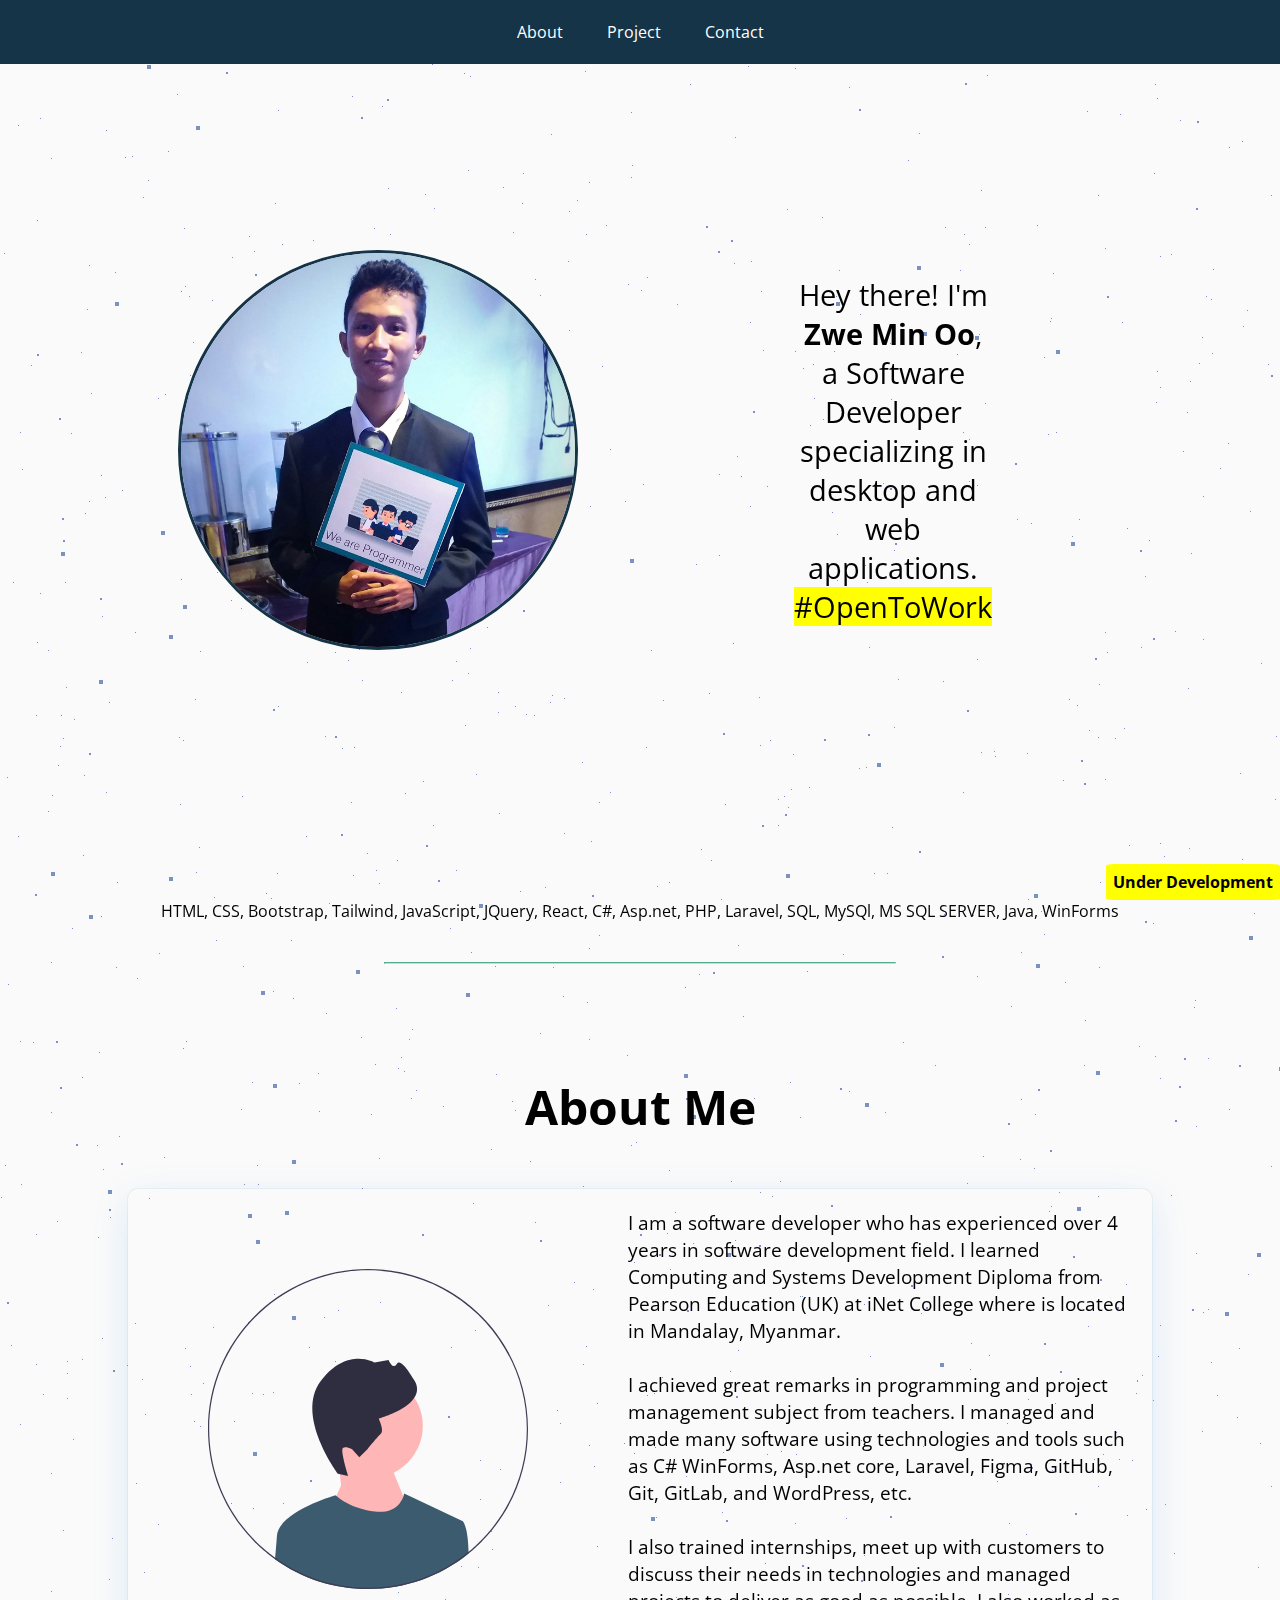
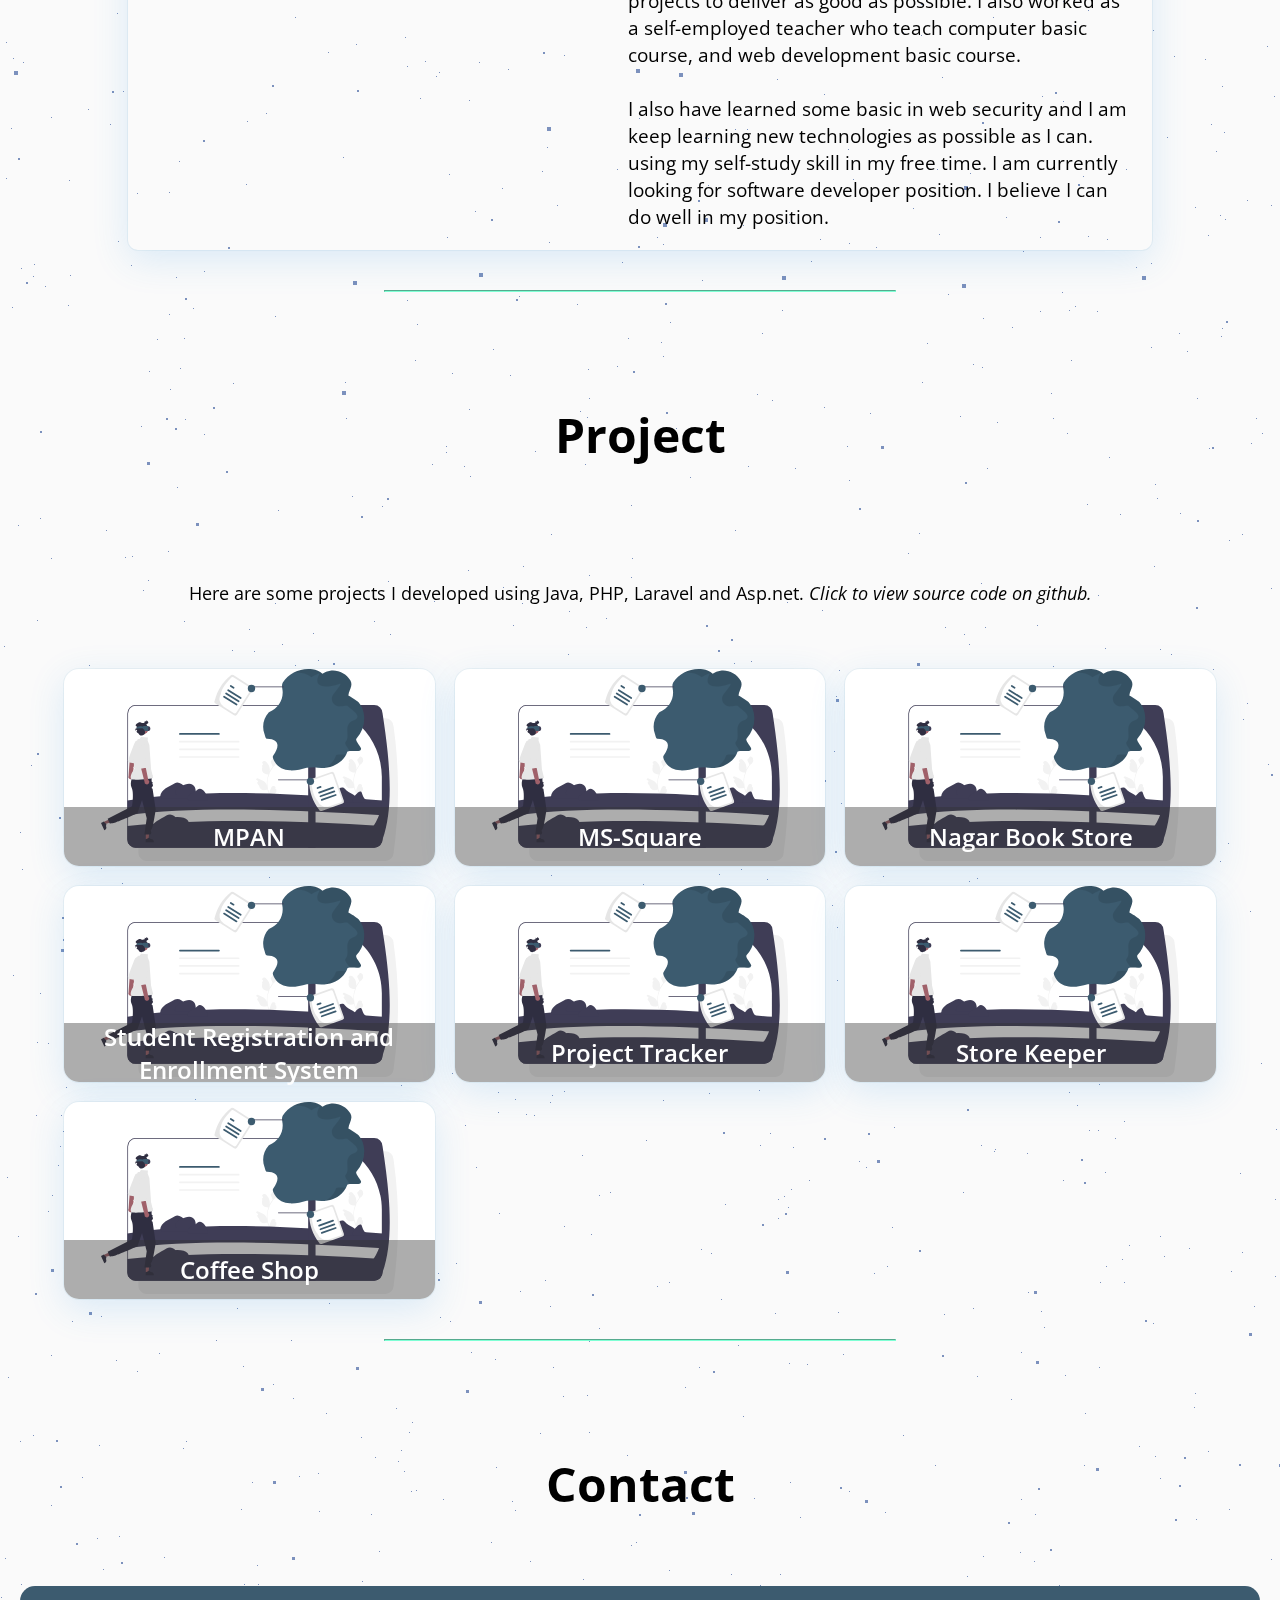
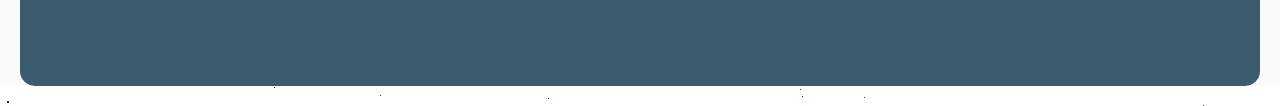
==== index.html @ 373cf576 "Fix: Changed profile & some fixes" ====
<!DOCTYPE html>
<html>
  <head>
    <title>Zwe Min Oo's Portfoilo</title>
    <meta charset="utf-8" />
    <meta name="viewport" content="width=device-width, initial-scale=1" />
    <meta
      name="Keywords"
      content="ko zwe min oo,zmo zmo,zmo,zwe min oo,zmo portfolio,zweminoo,kozweminoo"
    />
    <meta
      name="Description"
      content="This is Ko Zwe Min Oo's portfolio for presentation about me and projects"
    />
    <link
      rel="icon"
      href="assets/images/my_chibi_profile.jpg"
      type="image/x-icon"
    />
    <link rel="preconnect" href="https://fonts.googleapis.com" />
    <link rel="preconnect" href="https://fonts.gstatic.com" crossorigin />
    <link
      href="https://fonts.googleapis.com/css2?family=Open+Sans:ital,wght@0,300..800;1,300..800&display=swap"
      rel="stylesheet"
    />
    <link
      rel="stylesheet"
      href="https://cdnjs.cloudflare.com/ajax/libs/font-awesome/6.6.0/css/all.min.css"
      integrity="sha512-Kc323vGBEqzTmouAECnVceyQqyqdsSiqLQISBL29aUW4U/M7pSPA/gEUZQqv1cwx4OnYxTxve5UMg5GT6L4JJg=="
      crossorigin="anonymous"
      referrerpolicy="no-referrer"
    />
    <link rel="stylesheet" href="assets/css/style.css" />
    <link rel="stylesheet" href="assets/css/custom-grid.css" />
    <link rel="stylesheet" href="assets/css/animated-star.css" />
  </head>
  <body>
    <div class="bg-animation">
      <div id="stars"></div>
      <div id="stars2"></div>
      <div id="stars3"></div>
      <div id="stars4"></div>
    </div>
    <div class="main">
      <nav>
        <ul>
          <li><a href="#about">About</a></li>
          <li><a href="#project">Project</a></li>
          <li><a href="#contact">Contact</a></li>
        </ul>
      </nav>
      <section class="page home">
        <div class="grid-container gcol-md-3 profile-body float-animate">
          <div class="profile-div">
            <img src="assets/images/profile-suit.jpg" class="profile-img" />
          </div>
          <div class="description-div">
            <p>
              Hey there! I'm <b>Zwe Min Oo</b>, a Software Developer
              specializing in desktop and web applications.
              <mark>#OpenToWork</mark>
            </p>
          </div>
        </div>
      </section>
      <p class="text-center">
        HTML, CSS, Bootstrap, Tailwind, JavaScript, JQuery, React, C#, Asp.net,
        PHP, Laravel, SQL, MySQl, MS SQL SERVER, Java, WinForms
      </p>
      <hr class="hr-short" />
      <section class="page" id="about">
        <div class="page-title">
          <h2>About Me</h2>
        </div>
        <div class="grid-container gcol-md-2 box-style w-8 m-auto">
          <div class="text-center float-animate">
            <img
              src="assets/images/undraw_male_avatar_g98d.svg"
              class="about-img"
            />
          </div>
          <div class="about-description">
            <p>
              I am a software developer who has experienced over 4 years in
              software development field. I learned Computing and Systems
              Development Diploma from Pearson Education (UK) at iNet College
              where is located in Mandalay, Myanmar.<br /><br />
              I achieved great remarks in programming and project management
              subject from teachers. I managed and made many software using
              technologies and tools such as C# WinForms, Asp.net core, Laravel,
              Figma, GitHub, Git, GitLab, and WordPress, etc. <br /><br />
              I also trained internships, meet up with customers to discuss
              their needs in technologies and managed projects to deliver as
              good as possible. I also worked as a self-employed teacher who
              teach computer basic course, and web development basic course.
              <br /><br />I also have learned some basic in web security and I
              am keep learning new technologies as possible as I can. using my
              self-study skill in my free time. I am currently looking for
              software developer position. I believe I can do well in my
              position.
            </p>
          </div>
        </div>
      </section>
      <hr class="hr-short" />
      <!-- Projects -->
      <section class="page" id="project">
        <div>
          <div class="page-title"><h2>Project</h2></div>
          <div class="text-center my-5" style="font-size: large">
            <p>
              Here are some projects I developed using Java, PHP, Laravel and
              Asp.net. <i>Click to view source code on github.</i>
            </p>
          </div>
          <div
            class="grid-container gcol-md-3 gcol-tb-2 project-body float-animate"
          >
            <div
              class="project-card"
              onclick="location.href='https://github.com/ZweMinOo/mpan-assi-project'"
            >
              <div>
                <img
                  class="project-card-featured"
                  src="assets/images/undraw_augmented_reality_re_f0qd.svg"
                />
              </div>
              <div class="project-card-title">
                <p>MPAN</p>
              </div>
            </div>
            <div
              class="project-card"
              onclick="location.href='https://github.com/ZweMinOo/ms-squre'"
            >
              <div>
                <img
                  class="project-card-featured"
                  src="assets/images/undraw_augmented_reality_re_f0qd.svg"
                />
              </div>
              <div class="project-card-title">
                <p>MS-Square</p>
              </div>
            </div>
            <div
              class="project-card"
              onclick="location.href='https://github.com/ZweMinOo/nagar-book-store'"
            >
              <div>
                <img
                  class="project-card-featured"
                  src="assets/images/undraw_augmented_reality_re_f0qd.svg"
                />
              </div>
              <div class="project-card-title">
                <p>Nagar Book Store</p>
              </div>
            </div>
            <div
              class="project-card"
              onclick="location.href='https://github.com/ZweMinOo/student-registration-and-enrollment-system'"
            >
              <div>
                <img
                  class="project-card-featured"
                  src="assets/images/undraw_augmented_reality_re_f0qd.svg"
                />
              </div>
              <div class="project-card-title">
                <p>Student Registration and Enrollment System</p>
              </div>
            </div>
            <div
              class="project-card"
              onclick="location.href='https://github.com/ZweMinOo/project-tracker'"
            >
              <div>
                <img
                  class="project-card-featured"
                  src="assets/images/undraw_augmented_reality_re_f0qd.svg"
                />
              </div>
              <div class="project-card-title">
                <p>Project Tracker</p>
              </div>
            </div>
            <div
              class="project-card"
              onclick="location.href='https://github.com/ZweMinOo/StoreKeeper'"
            >
              <div>
                <img
                  class="project-card-featured"
                  src="assets/images/undraw_augmented_reality_re_f0qd.svg"
                />
              </div>
              <div class="project-card-title">
                <p>Store Keeper</p>
              </div>
            </div>
            <div
              class="project-card"
              onclick="location.href='https://github.com/ZweMinOo/CoffeeShop'"
            >
              <div>
                <img
                  class="project-card-featured"
                  src="assets/images/undraw_augmented_reality_re_f0qd.svg"
                />
              </div>
              <div class="project-card-title">
                <p>Coffee Shop</p>
              </div>
            </div>
          </div>
        </div>
      </section>
      <hr class="hr-short" />
      <section class="page" id="contact">
        <div>
          <div class="page-title"><h2>Contact</h2></div>
          <div class="card">
            <div class="card-body grid-container gcol-2 w-10 text-center">
              <div>
                <a href="https://www.linkedin.com/in/zweminoo/"
                  ><i
                    class="fa-brands fa-linkedin"
                    style="color: rgb(223, 208, 184)"
                  ></i
                ></a>
              </div>
              <div>
                <a href="https://github.com/ZweMinOo"
                  ><i
                    class="fa-brands fa-github"
                    style="color: rgb(223, 208, 184)"
                  ></i>
                </a>
              </div>
            </div>
          </div>
        </div>
      </section>
      <div class="dev-mode">Under Development</div>
    </div>
  </body>
</html>
---- assets/css/style.css ----
/*https://colorhunt.co/palette/1534483c5b6f948979dfd0b8*/
:root {
  --r: 21;
  --g: 52;
  --b: 72;
}

* {
  margin: 0;
  padding: 0;
  box-sizing: border-box;
}

html,
body {
  margin: 0;
  padding: 0;
  font-family: "Open Sans", sans-serif;
  scroll-behavior: smooth;
  cursor: url("../images/sword-cursor.png"), auto;
}

.main {
  position: relative;
  margin: 0;
  padding: 0;
  width: 100%;
  height: auto;
  background-color: rgba(245, 245, 245, 0.5);
  color: black;
  border: none;
}
nav {
  z-index: 100;
  position: fixed;
  background-color: rgba(var(--r), var(--g), var(--b), 1);
  height: 4rem;
  width: 100%;
  display: flex;
  justify-content: center;
  align-items: center;
}

nav ul {
  list-style-type: none;
  margin: 0;
  padding: 0;
  overflow: hidden;
}

nav ul li {
  display: inline-block;
}

nav ul li a {
  display: block;
  color: white;
  text-align: center;
  padding: 14px 20px;
  text-decoration: none;
  transition-duration: 600ms;
  cursor: crosshair;
}

nav ul li a:hover {
  font-size: x-large;
  font-weight: bold;
  box-shadow: rgb(38, 57, 77) 0px 20px 30px -10px;
}

.page {
  display: block;
  width: 100%;
  height: auto;
}

.page-title {
  text-align: center;
  padding: 70px 0 50px 0;
  font-size: xx-large;
}

.profile-img {
  width: 25rem;
  height: 25rem;
  border-image: linear-gradient(to right, darkblue, cyan) 1;
  border-radius: 50%;
  border: 3px solid rgba(var(--r), var(--g), var(--b), 1);
}

.profile-body {
  position: relative;
  margin: 0;
  padding: 0 10% 0 10%;
  width: 100%;
  height: 100vh;
  gap: 1em;
}

.profile-body div {
  display: flex;
  margin: 0;
  padding: 50px;
  justify-content: center;
  align-items: center;
  text-align: center;
}
.profile-div {
  justify-content: center;
}
.description-div {
  font-size: 1.8em;
}

.description-div p {
  padding: 100px;
}

.card {
  display: flex;
  background-color: rgb(60, 91, 111);
  color: red;
  height: auto;
  margin: 20px;
  border-radius: 15px;
}

.card .card-title {
  font-size: large;
  padding: 30px;
}

.card-body {
  font-size: 4.5rem;
  padding: 50px;
}

.hr-short {
  margin: 40px 30% 40px 30%;
  border-color: aquamarine;
}

.project-body {
  gap: 20px;
  padding: 0 5% 0 5%;
}

.project-card {
  background-color: white;
  cursor: pointer;
  position: relative;
  border-radius: 15px;
  width: 100%;
  height: auto;
  text-align: center;
  transition-duration: 600ms;
  box-shadow: rgba(47, 149, 232, 0.16) 0px 10px 36px 0px,
    rgba(3, 102, 138, 0.06) 0px 0px 0px 1px;
}

.project-card:hover {
  z-index: 5;
  border: 1px solid aqua;
  transform: scale(1.1);
  box-shadow: rgba(14, 70, 116, 0.16) 0px 10px 36px 0px,
    rgba(9, 73, 96, 0.06) 0px 0px 0px 1px;
}

.project-card-featured {
  width: 80%;
  object-fit: contain;
}

.project-card-title {
  display: flex;
  border-radius: 0 0 15px 15px;
  position: absolute;
  width: 100%;
  height: 30%;
  bottom: 0;
  align-items: center;
  justify-content: center;
  background-color: rgba(50, 50, 50, 0.4);
  font-size: 1.5em;
  font-weight: 600;
  color: white;
}

.box-style {
  box-shadow: rgba(47, 149, 232, 0.16) 0px 10px 36px 0px,
    rgba(3, 102, 138, 0.06) 0px 0px 0px 1px;
  border-radius: 10px;
}

.w-1 {
  width: 10%;
}
.w-2 {
  width: 20%;
}
.w-3 {
  width: 30%;
}
.w-4 {
  width: 40%;
}
.w-5 {
  width: 50%;
}
.w-6 {
  width: 60%;
}
.w-7 {
  width: 70%;
}
.w-8 {
  width: 80%;
}
.w-9 {
  width: 90%;
}
.w-10 {
  width: 100%;
}

.m-auto {
  margin: auto;
}
.mx-5 {
  margin: 0 5%;
}
.my-5 {
  margin: 5% 0;
}

.about-img {
  height: 20rem;
  margin: 5rem;
}

.text-center {
  text-align: center;
}

.about-description {
  padding: 20px;
  font-size: 1.2em;
  display: flex;
  justify-content: center;
  align-items: center;
  text-align: left;
}

.dev-mode {
  position: fixed;
  background-color: yellow;
  font-weight: bold;
  bottom: 0;
  right: 0;
  width: auto;
  height: auto;
  text-align: center;
  padding: 7px;
  border-radius: 5%;
}

.float-animate {
  animation: floating 3s ease-in-out infinite;
}

@keyframes floating {
  0% {
    transform: translate(0, 0px);
  }
  50% {
    transform: translate(0, 15px);
  }
  100% {
    transform: translate(0, -0px);
  }
}

/* Media query for phones */
@media only screen and (max-width: 768px) {
  nav {
    display: none;
  }

  html,
  body {
    width: 100%;
    height: 100%;
    margin: 0;
    padding: 0;
    overflow-x: hidden;
  }
  .profile-img {
    width: 20rem;
    height: 20rem;
  }
  .about-img {
    height: 15rem;
    margin: 0;
  }
  /* .main {
    display: none;
  } */
  /* body::after {
    content: "No Support";
    font-weight: bold;
  } */

  .profile-body {
    padding: 0;
    grid-template-areas: "profile" "description";
    gap: 0;
  }

  .profile-body div {
    padding: 0;
  }

  .description-div p {
    padding: 15px;
  }
}
---- assets/css/custom-grid.css ----
.grid-container {
  display: grid;
}

.gcol-2 {
  grid-template-columns: repeat(2, auto);
}
.gcol-3 {
  grid-template-columns: repeat(3, auto);
}
.gcol-4 {
  grid-template-columns: repeat(4, auto);
}
.gcol-5 {
  grid-template-columns: repeat(5, auto);
}
.gcol-6 {
  grid-template-columns: repeat(6, auto);
}

.gcol-space-2 {
  grid-column: 1 / 3;
}
.gcol-space-3 {
  grid-column: 1 / 4;
}
.gcol-space-4 {
  grid-column: 1 / 5;
}
.gcol-space-5 {
  grid-column: 1 / 6;
}
.gcol-space-6 {
  grid-column: 1 / 7;
}

/* 
  ##Device = Tablets, Ipads (portrait)
  ##Screen = B/w 768px to 1024px
*/

@media only screen and (min-width: 768px) {
  .gcol-tb-2 {
    grid-template-columns: repeat(2, auto);
  }
  .gcol-tb-3 {
    grid-template-columns: repeat(3, auto);
  }
  .gcol-tb-4 {
    grid-template-columns: repeat(4, auto);
  }
  .gcol-tb-5 {
    grid-template-columns: repeat(5, auto);
  }
  .gcol-tb-6 {
    grid-template-columns: repeat(6, auto);
  }

  .gcol-tb-space-2 {
    grid-column: 1 / 3;
  }
  .gcol-tb-space-3 {
    grid-column: 1 / 4;
  }
  .gcol-tb-space-4 {
    grid-column: 1 / 5;
  }
  .gcol-tb-space-5 {
    grid-column: 1 / 6;
  }
  .gcol-tb-space-6 {
    grid-column: 1 / 7;
  }
}

/* 
  ##Device = Laptops, Desktops
  ##Screen = B/w 1025px to 1280px
*/

@media (min-width: 1025px) {
  .gcol-md-2 {
    grid-template-columns: repeat(2, auto);
  }
  .gcol-md-3 {
    grid-template-columns: repeat(3, auto);
  }
  .gcol-md-4 {
    grid-template-columns: repeat(4, auto);
  }
  .gcol-md-5 {
    grid-template-columns: repeat(5, auto);
  }
  .gcol-md-6 {
    grid-template-columns: repeat(6, auto);
  }

  .gcol-md-space-2 {
    grid-column: 1 / 3;
  }
  .gcol-md-space-3 {
    grid-column: 1 / 4;
  }
  .gcol-md-space-4 {
    grid-column: 1 / 5;
  }
  .gcol-md-space-5 {
    grid-column: 1 / 6;
  }
  .gcol-md-space-6 {
    grid-column: 1 / 7;
  }
}
---- assets/css/animated-star.css ----
:root {
  --star-color: #022c85;
}

.full-wh {
  position: absolute;
  top: 0px;
  left: 0px;
  bottom: 0px;
  width: 100%;
}

.bg-animation {
  position: fixed;
  top: 0;
  left: 0;
  width: 100%;
  height: 100%;
}

#stars {
  width: 1px;
  height: 1px;
  background: transparent;
  box-shadow: 117px 1613px var(--star-color), 1488px 635px var(--star-color),
    944px 914px var(--star-color), 647px 277px var(--star-color),
    1792px 1205px var(--star-color), 656px 1517px var(--star-color),
    820px 1839px var(--star-color), 1153px 1400px var(--star-color),
    870px 13px var(--star-color), 550px 702px var(--star-color),
    1155px 1056px var(--star-color), 88px 1709px var(--star-color),
    1450px 1090px var(--star-color), 1929px 457px var(--star-color),
    1390px 905px var(--star-color), 1771px 269px var(--star-color),
    1741px 669px var(--star-color), 432px 64px var(--star-color),
    563px 996px var(--star-color), 1918px 1873px var(--star-color),
    1845px 1211px var(--star-color), 231px 1503px var(--star-color),
    37px 220px var(--star-color), 1970px 495px var(--star-color),
    1812px 925px var(--star-color), 67px 1398px var(--star-color),
    535px 279px var(--star-color), 1837px 829px var(--star-color),
    1945px 685px var(--star-color), 1677px 1817px var(--star-color),
    1317px 1415px var(--star-color), 1785px 905px var(--star-color),
    1787px 1554px var(--star-color), 802px 1296px var(--star-color),
    512px 1101px var(--star-color), 583px 1364px var(--star-color),
    336px 558px var(--star-color), 979px 334px var(--star-color),
    106px 792px var(--star-color), 204px 34px var(--star-color),
    1845px 1763px var(--star-color), 445px 1599px var(--star-color),
    386px 453px var(--star-color), 471px 952px var(--star-color),
    1466px 1676px var(--star-color), 1885px 303px var(--star-color),
    51px 1717px var(--star-color), 1211px 299px var(--star-color),
    1546px 1887px var(--star-color), 1067px 33px var(--star-color),
    1088px 1326px var(--star-color), 1938px 760px var(--star-color),
    470px 648px var(--star-color), 1213px 269px var(--star-color),
    1767px 78px var(--star-color), 977px 976px var(--star-color),
    1926px 175px var(--star-color), 722px 1512px var(--star-color),
    945px 227px var(--star-color), 1811px 99px var(--star-color),
    1912px 1406px var(--star-color), 1602px 1243px var(--star-color),
    610px 449px var(--star-color), 654px 1393px var(--star-color),
    1930px 1193px var(--star-color), 258px 1184px var(--star-color),
    89px 265px var(--star-color), 824px 1494px var(--star-color),
    1506px 1435px var(--star-color), 1027px 753px var(--star-color),
    1px 1197px var(--star-color), 530px 1161px var(--star-color),
    864px 1555px var(--star-color), 1610px 1604px var(--star-color),
    1035px 1114px var(--star-color), 1456px 133px var(--star-color),
    1196px 1253px var(--star-color), 361px 1037px var(--star-color),
    834px 351px var(--star-color), 436px 1676px var(--star-color),
    1194px 1007px var(--star-color), 1141px 647px var(--star-color),
    319px 454px var(--star-color), 937px 1769px var(--star-color),
    1872px 1013px var(--star-color), 733px 643px var(--star-color),
    1250px 511px var(--star-color), 189px 296px var(--star-color),
    1639px 163px var(--star-color), 1584px 336px var(--star-color),
    1912px 1343px var(--star-color), 1298px 1307px var(--star-color),
    1750px 902px var(--star-color), 1129px 845px var(--star-color),
    1899px 1470px var(--star-color), 1427px 232px var(--star-color),
    1391px 838px var(--star-color), 1225px 1819px var(--star-color),
    190px 1366px var(--star-color), 1865px 518px var(--star-color),
    203px 1383px var(--star-color), 1455px 614px var(--star-color),
    423px 354px var(--star-color), 1678px 1790px var(--star-color),
    241px 608px var(--star-color), 1089px 730px var(--star-color),
    1342px 38px var(--star-color), 1848px 249px var(--star-color),
    1874px 1785px var(--star-color), 1040px 1837px var(--star-color),
    751px 261px var(--star-color), 510px 1975px var(--star-color),
    52px 795px var(--star-color), 1786px 1310px var(--star-color),
    498px 712px var(--star-color), 190px 375px var(--star-color),
    1341px 722px var(--star-color), 43px 1394px var(--star-color),
    1821px 1687px var(--star-color), 106px 130px var(--star-color),
    1717px 1978px var(--star-color), 168px 151px var(--star-color),
    183px 740px var(--star-color), 945px 1381px var(--star-color),
    669px 1170px var(--star-color), 1285px 1816px var(--star-color),
    110px 1217px var(--star-color), 1623px 813px var(--star-color),
    869px 647px var(--star-color), 867px 582px var(--star-color),
    735px 1240px var(--star-color), 519px 1896px var(--star-color),
    132px 156px var(--star-color), 1649px 193px var(--star-color),
    241px 1109px var(--star-color), 643px 484px var(--star-color),
    574px 1282px var(--star-color), 1952px 564px var(--star-color),
    1978px 145px var(--star-color), 329px 903px var(--star-color),
    1674px 617px var(--star-color), 1978px 558px var(--star-color),
    1808px 1715px var(--star-color), 1526px 1238px var(--star-color),
    475px 1330px var(--star-color), 810px 425px var(--star-color),
    1709px 634px var(--star-color), 1658px 336px var(--star-color),
    425px 194px var(--star-color), 352px 96px var(--star-color),
    148px 180px var(--star-color), 1139px 1046px var(--star-color),
    1809px 1233px var(--star-color), 1669px 171px var(--star-color),
    263px 1394px var(--star-color), 534px 715px var(--star-color),
    396px 1008px var(--star-color), 589px 1445px var(--star-color),
    1190px 381px var(--star-color), 1709px 279px var(--star-color),
    520px 891px var(--star-color), 1136px 1867px var(--star-color),
    1280px 1233px var(--star-color), 836px 296px var(--star-color),
    1348px 646px var(--star-color), 1539px 913px var(--star-color),
    423px 781px var(--star-color), 1271px 1805px var(--star-color),
    696px 564px var(--star-color), 1549px 804px var(--star-color),
    303px 1555px var(--star-color), 1449px 1903px var(--star-color),
    66px 687px var(--star-color), 1164px 856px var(--star-color),
    1958px 1326px var(--star-color), 125px 157px var(--star-color),
    508px 1669px var(--star-color), 465px 725px var(--star-color),
    1925px 1440px var(--star-color), 405px 793px var(--star-color),
    278px 110px var(--star-color), 1084px 1065px var(--star-color),
    1077px 705px var(--star-color), 663px 1844px var(--star-color),
    734px 263px var(--star-color), 870px 1761px var(--star-color),
    103px 1169px var(--star-color), 1506px 1295px var(--star-color),
    1883px 926px var(--star-color), 335px 1361px var(--star-color),
    1126px 1284px var(--star-color), 257px 1165px var(--star-color),
    837px 580px var(--star-color), 1211px 1362px var(--star-color),
    1137px 1380px var(--star-color), 135px 632px var(--star-color),
    1491px 1965px var(--star-color), 1098px 195px var(--star-color),
    506px 417px var(--star-color), 693px 1243px var(--star-color),
    622px 1862px var(--star-color), 1412px 1343px var(--star-color),
    948px 1894px var(--star-color), 1315px 1363px var(--star-color),
    754px 1098px var(--star-color), 1931px 930px var(--star-color),
    1831px 342px var(--star-color), 1751px 1839px var(--star-color),
    84px 775px var(--star-color), 1662px 1488px var(--star-color),
    617px 1769px var(--star-color), 1869px 1292px var(--star-color),
    963px 432px var(--star-color), 371px 1114px var(--star-color),
    37px 642px var(--star-color), 21px 1184px var(--star-color),
    602px 366px var(--star-color), 414px 524px var(--star-color),
    282px 244px var(--star-color), 1689px 868px var(--star-color),
    943px 681px var(--star-color), 898px 679px var(--star-color),
    449px 1774px var(--star-color), 1678px 1313px var(--star-color),
    475px 1811px var(--star-color), 1146px 1509px var(--star-color),
    1151px 1863px var(--star-color), 1617px 846px var(--star-color),
    82px 1077px var(--star-color), 324px 1317px var(--star-color),
    1516px 885px var(--star-color), 1706px 1526px var(--star-color),
    1925px 1180px var(--star-color), 553px 967px var(--star-color),
    1072px 536px var(--star-color), 1715px 1816px var(--star-color),
    185px 286px var(--star-color), 1362px 1600px var(--star-color),
    628px 1938px var(--star-color), 1187px 412px var(--star-color),
    569px 211px var(--star-color), 1959px 1356px var(--star-color),
    1571px 105px var(--star-color), 319px 1111px var(--star-color),
    36px 1364px var(--star-color), 502px 1788px var(--star-color),
    1051px 1993px var(--star-color), 1617px 773px var(--star-color),
    424px 1507px var(--star-color), 1623px 1955px var(--star-color),
    307px 662px var(--star-color), 183px 1048px var(--star-color),
    1919px 1453px var(--star-color), 1006px 1817px var(--star-color),
    468px 673px var(--star-color), 1142px 1375px var(--star-color),
    1228px 443px var(--star-color), 1734px 552px var(--star-color),
    20px 1041px var(--star-color), 1783px 334px var(--star-color),
    98px 1237px var(--star-color), 1356px 1940px var(--star-color),
    853px 1779px var(--star-color), 1910px 560px var(--star-color),
    1174px 1656px var(--star-color), 110px 1724px var(--star-color),
    542px 1771px var(--star-color), 1758px 1931px var(--star-color),
    1463px 1401px var(--star-color), 1155px 84px var(--star-color),
    1504px 835px var(--star-color), 750px 322px var(--star-color),
    407px 1900px var(--star-color), 1600px 1141px var(--star-color),
    657px 886px var(--star-color), 526px 714px var(--star-color),
    18px 836px var(--star-color), 1546px 1548px var(--star-color),
    22px 469px var(--star-color), 594px 1466px var(--star-color),
    1160px 1078px var(--star-color), 627px 1055px var(--star-color),
    195px 699px var(--star-color), 1099px 684px var(--star-color),
    530px 551px var(--star-color), 1160px 1325px var(--star-color),
    894px 727px var(--star-color), 1157px 98px var(--star-color),
    136px 1483px var(--star-color), 1875px 1975px var(--star-color),
    1803px 566px var(--star-color), 318px 1073px var(--star-color),
    1866px 1656px var(--star-color), 543px 414px var(--star-color),
    719px 474px var(--star-color), 1115px 738px var(--star-color),
    353px 875px var(--star-color), 184px 1938px var(--star-color),
    1854px 1534px var(--star-color), 420px 1698px var(--star-color),
    1480px 1550px var(--star-color), 522px 203px var(--star-color),
    1897px 1904px var(--star-color), 975px 1708px var(--star-color),
    1774px 602px var(--star-color), 1908px 274px var(--star-color),
    61px 715px var(--star-color), 983px 1156px var(--star-color),
    326px 1013px var(--star-color), 641px 290px var(--star-color),
    1522px 120px var(--star-color), 405px 1637px var(--star-color),
    1021px 1099px var(--star-color), 631px 1145px var(--star-color),
    982px 1967px var(--star-color), 200px 651px var(--star-color),
    795px 351px var(--star-color), 790px 1082px var(--star-color),
    144px 1572px var(--star-color), 1542px 901px var(--star-color),
    158px 1524px var(--star-color), 849px 1843px var(--star-color),
    1807px 203px var(--star-color), 1747px 45px var(--star-color),
    1603px 1738px var(--star-color), 617px 1966px var(--star-color),
    342px 748px var(--star-color), 1779px 1173px var(--star-color),
    1428px 152px var(--star-color), 589px 1998px var(--star-color),
    1940px 1838px var(--star-color), 115px 272px var(--star-color),
    1217px 1395px var(--star-color), 1402px 1491px var(--star-color),
    1833px 1814px var(--star-color), 243px 966px var(--star-color),
    319px 578px var(--star-color), 813px 364px var(--star-color),
    669px 882px var(--star-color), 551px 134px var(--star-color),
    1819px 920px var(--star-color), 740px 1826px var(--star-color),
    1021px 952px var(--star-color), 1575px 453px var(--star-color),
    324px 419px var(--star-color), 929px 417px var(--star-color),
    885px 1112px var(--star-color), 503px 187px var(--star-color),
    1908px 362px var(--star-color), 1063px 1601px var(--star-color),
    169px 1792px var(--star-color), 789px 963px var(--star-color),
    1697px 948px var(--star-color), 1761px 1810px var(--star-color),
    1844px 1591px var(--star-color), 1709px 949px var(--star-color),
    1402px 1396px var(--star-color), 1037px 225px var(--star-color),
    1832px 518px var(--star-color), 1728px 1782px var(--star-color),
    194px 1421px var(--star-color), 1395px 742px var(--star-color),
    1478px 1325px var(--star-color), 40px 593px var(--star-color),
    1732px 117px var(--star-color), 51px 158px var(--star-color),
    1598px 1672px var(--star-color), 701px 849px var(--star-color),
    1403px 1979px var(--star-color), 145px 1414px var(--star-color),
    550px 906px var(--star-color), 1366px 460px var(--star-color),
    142px 1379px var(--star-color), 34px 1864px var(--star-color),
    1346px 308px var(--star-color), 293px 998px var(--star-color),
    21px 1868px var(--star-color), 540px 1033px var(--star-color),
    60px 746px var(--star-color), 1602px 1476px var(--star-color),
    180px 804px var(--star-color), 345px 1982px var(--star-color),
    1439px 640px var(--star-color), 939px 1834px var(--star-color),
    20px 432px var(--star-color), 492px 1549px var(--star-color),
    109px 1579px var(--star-color), 1796px 1403px var(--star-color),
    1079px 519px var(--star-color), 1664px 389px var(--star-color),
    1627px 1061px var(--star-color), 823px 419px var(--star-color),
    1399px 1882px var(--star-color), 1906px 344px var(--star-color),
    1189px 848px var(--star-color), 117px 882px var(--star-color),
    1262px 33px var(--star-color), 1048px 434px var(--star-color),
    1208px 1309px var(--star-color), 1616px 408px var(--star-color),
    1833px 853px var(--star-color), 1433px 1656px var(--star-color),
    811px 1861px var(--star-color), 439px 1672px var(--star-color),
    1105px 248px var(--star-color), 328px 1652px var(--star-color),
    13px 1658px var(--star-color), 685px 987px var(--star-color),
    985px 403px var(--star-color), 1664px 1206px var(--star-color),
    1993px 1925px var(--star-color), 440px 917px var(--star-color),
    1835px 319px var(--star-color), 1404px 1907px var(--star-color),
    624px 1443px var(--star-color), 843px 954px var(--star-color),
    478px 1567px var(--star-color), 895px 1602px var(--star-color),
    1231px 871px var(--star-color), 1267px 1646px var(--star-color),
    475px 334px var(--star-color), 784px 796px var(--star-color),
    1294px 199px var(--star-color), 109px 702px var(--star-color),
    1978px 362px var(--star-color), 291px 940px var(--star-color),
    971px 1343px var(--star-color), 74px 719px var(--star-color),
    36px 715px var(--star-color), 1007px 1423px var(--star-color),
    860px 314px var(--star-color), 631px 177px var(--star-color),
    1900px 1590px var(--star-color), 1239px 1348px var(--star-color),
    1346px 1270px var(--star-color), 1934px 1475px var(--star-color),
    1553px 559px var(--star-color), 588px 1969px var(--star-color),
    670px 1269px var(--star-color), 1484px 376px var(--star-color),
    20px 1424px var(--star-color), 1396px 8px var(--star-color),
    969px 244px var(--star-color), 1807px 538px var(--star-color),
    1873px 891px var(--star-color), 636px 1142px var(--star-color),
    1474px 1562px var(--star-color), 763px 350px var(--star-color),
    663px 700px var(--star-color), 500px 1469px var(--star-color),
    1302px 722px var(--star-color), 181px 291px var(--star-color),
    266px 893px var(--star-color), 1403px 654px var(--star-color),
    492px 460px var(--star-color), 1503px 1369px var(--star-color),
    23px 1662px var(--star-color), 349px 333px var(--star-color),
    1435px 1017px var(--star-color), 1441px 705px var(--star-color),
    1708px 1446px var(--star-color), 1041px 911px var(--star-color),
    1063px 780px var(--star-color), 1158px 1356px var(--star-color),
    767px 1454px var(--star-color), 1912px 797px var(--star-color),
    1731px 1759px var(--star-color), 1378px 1390px var(--star-color),
    1815px 1364px var(--star-color), 960px 270px var(--star-color),
    1343px 427px var(--star-color), 275px 203px var(--star-color),
    1319px 1092px var(--star-color), 1455px 770px var(--star-color),
    283px 1503px var(--star-color), 1505px 901px var(--star-color),
    1738px 1561px var(--star-color), 1526px 1935px var(--star-color),
    1757px 669px var(--star-color), 1640px 620px var(--star-color),
    1750px 722px var(--star-color), 748px 66px var(--star-color),
    1149px 540px var(--star-color), 159px 953px var(--star-color),
    200px 1426px var(--star-color), 515px 1110px var(--star-color),
    1552px 737px var(--star-color), 1094px 1459px var(--star-color),
    778px 799px var(--star-color), 1031px 523px var(--star-color),
    743px 1825px var(--star-color), 1100px 882px var(--star-color),
    1088px 1836px var(--star-color), 255px 599px var(--star-color),
    67px 1361px var(--star-color), 247px 1721px var(--star-color),
    1722px 346px var(--star-color), 1822px 155px var(--star-color),
    452px 1973px var(--star-color), 415px 1960px var(--star-color),
    1109px 57px var(--star-color), 273px 1392px var(--star-color),
    404px 1071px var(--star-color), 1212px 353px var(--star-color),
    370px 460px var(--star-color), 795px 1523px var(--star-color),
    1932px 340px var(--star-color), 51px 1473px var(--star-color),
    1268px 364px var(--star-color), 1512px 1862px var(--star-color),
    1678px 1801px var(--star-color), 1796px 579px var(--star-color),
    254px 251px var(--star-color), 1466px 1717px var(--star-color),
    893px 379px var(--star-color), 1153px 923px var(--star-color),
    913px 1808px var(--star-color), 791px 789px var(--star-color),
    417px 1924px var(--star-color), 1336px 1599px var(--star-color),
    1695px 908px var(--star-color), 1120px 114px var(--star-color),
    493px 1949px var(--star-color), 68px 1905px var(--star-color),
    969px 481px var(--star-color), 1420px 1095px var(--star-color),
    800px 1117px var(--star-color), 390px 234px var(--star-color),
    356px 1644px var(--star-color), 1098px 1486px var(--star-color),
    1360px 521px var(--star-color), 149px 1198px var(--star-color),
    354px 747px var(--star-color), 1749px 487px var(--star-color),
    470px 76px var(--star-color), 1672px 289px var(--star-color),
    1731px 545px var(--star-color), 1547px 1590px var(--star-color),
    498px 692px var(--star-color), 398px 1592px var(--star-color),
    1846px 1237px var(--star-color), 1537px 1474px var(--star-color),
    1726px 1374px var(--star-color), 1922px 858px var(--star-color),
    376px 321px var(--star-color), 985px 227px var(--star-color),
    234px 1421px var(--star-color), 760px 745px var(--star-color),
    1990px 1132px var(--star-color), 1560px 1597px var(--star-color),
    338px 1310px var(--star-color), 1924px 1664px var(--star-color),
    547px 1747px var(--star-color), 1639px 1282px var(--star-color),
    1202px 337px var(--star-color), 1985px 779px var(--star-color),
    737px 456px var(--star-color), 89px 501px var(--star-color),
    963px 792px var(--star-color), 655px 1447px var(--star-color),
    1492px 1994px var(--star-color), 1171px 254px var(--star-color),
    892px 827px var(--star-color), 1735px 442px var(--star-color),
    1474px 1187px var(--star-color), 846px 1518px var(--star-color),
    557px 1805px var(--star-color), 738px 945px var(--star-color),
    795px 68px var(--star-color), 663px 1956px var(--star-color),
    1607px 290px var(--star-color), 1524px 15px var(--star-color),
    1097px 1911px var(--star-color), 157px 1939px var(--star-color),
    935px 1065px var(--star-color), 1809px 1708px var(--star-color),
    164px 1157px var(--star-color), 83px 855px var(--star-color),
    625px 501px var(--star-color), 814px 398px var(--star-color),
    552px 695px var(--star-color), 597px 1546px var(--star-color),
    1237px 1417px var(--star-color), 628px 284px var(--star-color),
    866px 767px var(--star-color), 1403px 1394px var(--star-color),
    765px 1563px var(--star-color), 1648px 109px var(--star-color),
    1205px 1659px var(--star-color), 921px 1313px var(--star-color),
    1319px 243px var(--star-color), 18px 125px var(--star-color),
    7px 777px var(--star-color), 181px 418px var(--star-color),
    1062px 1892px var(--star-color), 382px 106px var(--star-color),
    994px 751px var(--star-color), 964px 234px var(--star-color),
    40px 118px var(--star-color), 278px 706px var(--star-color),
    1540px 1978px var(--star-color), 425px 1661px var(--star-color),
    1050px 321px var(--star-color), 735px 1729px var(--star-color),
    1438px 260px var(--star-color), 1229px 1109px var(--star-color),
    186px 1041px var(--star-color), 244px 1184px var(--star-color),
    392px 1472px var(--star-color), 670px 1249px var(--star-color),
    1260px 1443px var(--star-color), 1977px 1511px var(--star-color),
    1240px 773px var(--star-color), 303px 513px var(--star-color),
    63px 1530px var(--star-color), 610px 792px var(--star-color),
    1987px 1647px var(--star-color), 676px 1597px var(--star-color),
    1740px 1244px var(--star-color), 816px 1661px var(--star-color),
    351px 802px var(--star-color), 252px 1082px var(--star-color),
    31px 365px var(--star-color), 1453px 984px var(--star-color),
    667px 1233px var(--star-color), 1247px 1800px var(--star-color),
    839px 270px var(--star-color), 775px 913px var(--star-color),
    1966px 1398px var(--star-color), 499px 813px var(--star-color),
    922px 1982px var(--star-color), 1409px 1902px var(--star-color),
    1499px 1766px var(--star-color), 721px 899px var(--star-color),
    788px 807px var(--star-color), 989px 1355px var(--star-color),
    1248px 1274px var(--star-color), 849px 1091px var(--star-color),
    1799px 1036px var(--star-color), 1486px 700px var(--star-color),
    170px 1989px var(--star-color), 1275px 799px var(--star-color),
    772px 2000px var(--star-color), 1642px 362px var(--star-color),
    216px 940px var(--star-color), 1893px 281px var(--star-color),
    1944px 1298px var(--star-color), 1294px 400px var(--star-color),
    1523px 441px var(--star-color), 1829px 340px var(--star-color),
    468px 170px var(--star-color), 1099px 967px var(--star-color),
    1331px 665px var(--star-color), 1174px 1553px var(--star-color),
    1567px 325px var(--star-color), 1028px 1399px var(--star-color),
    781px 1451px var(--star-color), 1912px 1954px var(--star-color),
    874px 873px var(--star-color), 1298px 1722px var(--star-color),
    1879px 706px var(--star-color), 57px 1221px var(--star-color),
    1116px 1432px var(--star-color), 48px 811px var(--star-color),
    101px 916px var(--star-color), 677px 304px var(--star-color),
    1203px 639px var(--star-color), 1391px 199px var(--star-color),
    1895px 1988px var(--star-color), 1462px 1023px var(--star-color),
    1216px 1751px var(--star-color), 1261px 663px var(--star-color),
    1290px 1119px var(--star-color), 137px 1793px var(--star-color),
    1052px 1470px var(--star-color), 1561px 226px var(--star-color),
    1156px 402px var(--star-color), 709px 693px var(--star-color),
    1040px 1911px var(--star-color), 1624px 1115px var(--star-color),
    551px 475px var(--star-color), 416px 1090px var(--star-color),
    1183px 451px var(--star-color), 58px 765px var(--star-color),
    743px 1016px var(--star-color), 198px 369px var(--star-color),
    1645px 1503px var(--star-color), 997px 22px var(--star-color),
    1447px 1323px var(--star-color), 379px 883px var(--star-color),
    1171px 1195px var(--star-color), 919px 133px var(--star-color),
    1400px 517px var(--star-color), 725px 804px var(--star-color),
    1600px 699px var(--star-color), 357px 581px var(--star-color),
    266px 1713px var(--star-color), 848px 1749px var(--star-color),
    1963px 1045px var(--star-color), 119px 1136px var(--star-color);
  -webkit-animation: animStar 50s linear infinite;
  -moz-animation: animStar 50s linear infinite;
  -ms-animation: animStar 50s linear infinite;
  animation: animStar 50s linear infinite;
}

#stars:after {
  content: " ";
  position: absolute;
  top: 2000px;
  width: 1px;
  height: 1px;
  background: transparent;
  box-shadow: 117px 1613px var(--star-color), 1488px 635px var(--star-color),
    944px 914px var(--star-color), 647px 277px var(--star-color),
    1792px 1205px var(--star-color), 656px 1517px var(--star-color),
    820px 1839px var(--star-color), 1153px 1400px var(--star-color),
    870px 13px var(--star-color), 550px 702px var(--star-color),
    1155px 1056px var(--star-color), 88px 1709px var(--star-color),
    1450px 1090px var(--star-color), 1929px 457px var(--star-color),
    1390px 905px var(--star-color), 1771px 269px var(--star-color),
    1741px 669px var(--star-color), 432px 64px var(--star-color),
    563px 996px var(--star-color), 1918px 1873px var(--star-color),
    1845px 1211px var(--star-color), 231px 1503px var(--star-color),
    37px 220px var(--star-color), 1970px 495px var(--star-color),
    1812px 925px var(--star-color), 67px 1398px var(--star-color),
    535px 279px var(--star-color), 1837px 829px var(--star-color),
    1945px 685px var(--star-color), 1677px 1817px var(--star-color),
    1317px 1415px var(--star-color), 1785px 905px var(--star-color),
    1787px 1554px var(--star-color), 802px 1296px var(--star-color),
    512px 1101px var(--star-color), 583px 1364px var(--star-color),
    336px 558px var(--star-color), 979px 334px var(--star-color),
    106px 792px var(--star-color), 204px 34px var(--star-color),
    1845px 1763px var(--star-color), 445px 1599px var(--star-color),
    386px 453px var(--star-color), 471px 952px var(--star-color),
    1466px 1676px var(--star-color), 1885px 303px var(--star-color),
    51px 1717px var(--star-color), 1211px 299px var(--star-color),
    1546px 1887px var(--star-color), 1067px 33px var(--star-color),
    1088px 1326px var(--star-color), 1938px 760px var(--star-color),
    470px 648px var(--star-color), 1213px 269px var(--star-color),
    1767px 78px var(--star-color), 977px 976px var(--star-color),
    1926px 175px var(--star-color), 722px 1512px var(--star-color),
    945px 227px var(--star-color), 1811px 99px var(--star-color),
    1912px 1406px var(--star-color), 1602px 1243px var(--star-color),
    610px 449px var(--star-color), 654px 1393px var(--star-color),
    1930px 1193px var(--star-color), 258px 1184px var(--star-color),
    89px 265px var(--star-color), 824px 1494px var(--star-color),
    1506px 1435px var(--star-color), 1027px 753px var(--star-color),
    1px 1197px var(--star-color), 530px 1161px var(--star-color),
    864px 1555px var(--star-color), 1610px 1604px var(--star-color),
    1035px 1114px var(--star-color), 1456px 133px var(--star-color),
    1196px 1253px var(--star-color), 361px 1037px var(--star-color),
    834px 351px var(--star-color), 436px 1676px var(--star-color),
    1194px 1007px var(--star-color), 1141px 647px var(--star-color),
    319px 454px var(--star-color), 937px 1769px var(--star-color),
    1872px 1013px var(--star-color), 733px 643px var(--star-color),
    1250px 511px var(--star-color), 189px 296px var(--star-color),
    1639px 163px var(--star-color), 1584px 336px var(--star-color),
    1912px 1343px var(--star-color), 1298px 1307px var(--star-color),
    1750px 902px var(--star-color), 1129px 845px var(--star-color),
    1899px 1470px var(--star-color), 1427px 232px var(--star-color),
    1391px 838px var(--star-color), 1225px 1819px var(--star-color),
    190px 1366px var(--star-color), 1865px 518px var(--star-color),
    203px 1383px var(--star-color), 1455px 614px var(--star-color),
    423px 354px var(--star-color), 1678px 1790px var(--star-color),
    241px 608px var(--star-color), 1089px 730px var(--star-color),
    1342px 38px var(--star-color), 1848px 249px var(--star-color),
    1874px 1785px var(--star-color), 1040px 1837px var(--star-color),
    751px 261px var(--star-color), 510px 1975px var(--star-color),
    52px 795px var(--star-color), 1786px 1310px var(--star-color),
    498px 712px var(--star-color), 190px 375px var(--star-color),
    1341px 722px var(--star-color), 43px 1394px var(--star-color),
    1821px 1687px var(--star-color), 106px 130px var(--star-color),
    1717px 1978px var(--star-color), 168px 151px var(--star-color),
    183px 740px var(--star-color), 945px 1381px var(--star-color),
    669px 1170px var(--star-color), 1285px 1816px var(--star-color),
    110px 1217px var(--star-color), 1623px 813px var(--star-color),
    869px 647px var(--star-color), 867px 582px var(--star-color),
    735px 1240px var(--star-color), 519px 1896px var(--star-color),
    132px 156px var(--star-color), 1649px 193px var(--star-color),
    241px 1109px var(--star-color), 643px 484px var(--star-color),
    574px 1282px var(--star-color), 1952px 564px var(--star-color),
    1978px 145px var(--star-color), 329px 903px var(--star-color),
    1674px 617px var(--star-color), 1978px 558px var(--star-color),
    1808px 1715px var(--star-color), 1526px 1238px var(--star-color),
    475px 1330px var(--star-color), 810px 425px var(--star-color),
    1709px 634px var(--star-color), 1658px 336px var(--star-color),
    425px 194px var(--star-color), 352px 96px var(--star-color),
    148px 180px var(--star-color), 1139px 1046px var(--star-color),
    1809px 1233px var(--star-color), 1669px 171px var(--star-color),
    263px 1394px var(--star-color), 534px 715px var(--star-color),
    396px 1008px var(--star-color), 589px 1445px var(--star-color),
    1190px 381px var(--star-color), 1709px 279px var(--star-color),
    520px 891px var(--star-color), 1136px 1867px var(--star-color),
    1280px 1233px var(--star-color), 836px 296px var(--star-color),
    1348px 646px var(--star-color), 1539px 913px var(--star-color),
    423px 781px var(--star-color), 1271px 1805px var(--star-color),
    696px 564px var(--star-color), 1549px 804px var(--star-color),
    303px 1555px var(--star-color), 1449px 1903px var(--star-color),
    66px 687px var(--star-color), 1164px 856px var(--star-color),
    1958px 1326px var(--star-color), 125px 157px var(--star-color),
    508px 1669px var(--star-color), 465px 725px var(--star-color),
    1925px 1440px var(--star-color), 405px 793px var(--star-color),
    278px 110px var(--star-color), 1084px 1065px var(--star-color),
    1077px 705px var(--star-color), 663px 1844px var(--star-color),
    734px 263px var(--star-color), 870px 1761px var(--star-color),
    103px 1169px var(--star-color), 1506px 1295px var(--star-color),
    1883px 926px var(--star-color), 335px 1361px var(--star-color),
    1126px 1284px var(--star-color), 257px 1165px var(--star-color),
    837px 580px var(--star-color), 1211px 1362px var(--star-color),
    1137px 1380px var(--star-color), 135px 632px var(--star-color),
    1491px 1965px var(--star-color), 1098px 195px var(--star-color),
    506px 417px var(--star-color), 693px 1243px var(--star-color),
    622px 1862px var(--star-color), 1412px 1343px var(--star-color),
    948px 1894px var(--star-color), 1315px 1363px var(--star-color),
    754px 1098px var(--star-color), 1931px 930px var(--star-color),
    1831px 342px var(--star-color), 1751px 1839px var(--star-color),
    84px 775px var(--star-color), 1662px 1488px var(--star-color),
    617px 1769px var(--star-color), 1869px 1292px var(--star-color),
    963px 432px var(--star-color), 371px 1114px var(--star-color),
    37px 642px var(--star-color), 21px 1184px var(--star-color),
    602px 366px var(--star-color), 414px 524px var(--star-color),
    282px 244px var(--star-color), 1689px 868px var(--star-color),
    943px 681px var(--star-color), 898px 679px var(--star-color),
    449px 1774px var(--star-color), 1678px 1313px var(--star-color),
    475px 1811px var(--star-color), 1146px 1509px var(--star-color),
    1151px 1863px var(--star-color), 1617px 846px var(--star-color),
    82px 1077px var(--star-color), 324px 1317px var(--star-color),
    1516px 885px var(--star-color), 1706px 1526px var(--star-color),
    1925px 1180px var(--star-color), 553px 967px var(--star-color),
    1072px 536px var(--star-color), 1715px 1816px var(--star-color),
    185px 286px var(--star-color), 1362px 1600px var(--star-color),
    628px 1938px var(--star-color), 1187px 412px var(--star-color),
    569px 211px var(--star-color), 1959px 1356px var(--star-color),
    1571px 105px var(--star-color), 319px 1111px var(--star-color),
    36px 1364px var(--star-color), 502px 1788px var(--star-color),
    1051px 1993px var(--star-color), 1617px 773px var(--star-color),
    424px 1507px var(--star-color), 1623px 1955px var(--star-color),
    307px 662px var(--star-color), 183px 1048px var(--star-color),
    1919px 1453px var(--star-color), 1006px 1817px var(--star-color),
    468px 673px var(--star-color), 1142px 1375px var(--star-color),
    1228px 443px var(--star-color), 1734px 552px var(--star-color),
    20px 1041px var(--star-color), 1783px 334px var(--star-color),
    98px 1237px var(--star-color), 1356px 1940px var(--star-color),
    853px 1779px var(--star-color), 1910px 560px var(--star-color),
    1174px 1656px var(--star-color), 110px 1724px var(--star-color),
    542px 1771px var(--star-color), 1758px 1931px var(--star-color),
    1463px 1401px var(--star-color), 1155px 84px var(--star-color),
    1504px 835px var(--star-color), 750px 322px var(--star-color),
    407px 1900px var(--star-color), 1600px 1141px var(--star-color),
    657px 886px var(--star-color), 526px 714px var(--star-color),
    18px 836px var(--star-color), 1546px 1548px var(--star-color),
    22px 469px var(--star-color), 594px 1466px var(--star-color),
    1160px 1078px var(--star-color), 627px 1055px var(--star-color),
    195px 699px var(--star-color), 1099px 684px var(--star-color),
    530px 551px var(--star-color), 1160px 1325px var(--star-color),
    894px 727px var(--star-color), 1157px 98px var(--star-color),
    136px 1483px var(--star-color), 1875px 1975px var(--star-color),
    1803px 566px var(--star-color), 318px 1073px var(--star-color),
    1866px 1656px var(--star-color), 543px 414px var(--star-color),
    719px 474px var(--star-color), 1115px 738px var(--star-color),
    353px 875px var(--star-color), 184px 1938px var(--star-color),
    1854px 1534px var(--star-color), 420px 1698px var(--star-color),
    1480px 1550px var(--star-color), 522px 203px var(--star-color),
    1897px 1904px var(--star-color), 975px 1708px var(--star-color),
    1774px 602px var(--star-color), 1908px 274px var(--star-color),
    61px 715px var(--star-color), 983px 1156px var(--star-color),
    326px 1013px var(--star-color), 641px 290px var(--star-color),
    1522px 120px var(--star-color), 405px 1637px var(--star-color),
    1021px 1099px var(--star-color), 631px 1145px var(--star-color),
    982px 1967px var(--star-color), 200px 651px var(--star-color),
    795px 351px var(--star-color), 790px 1082px var(--star-color),
    144px 1572px var(--star-color), 1542px 901px var(--star-color),
    158px 1524px var(--star-color), 849px 1843px var(--star-color),
    1807px 203px var(--star-color), 1747px 45px var(--star-color),
    1603px 1738px var(--star-color), 617px 1966px var(--star-color),
    342px 748px var(--star-color), 1779px 1173px var(--star-color),
    1428px 152px var(--star-color), 589px 1998px var(--star-color),
    1940px 1838px var(--star-color), 115px 272px var(--star-color),
    1217px 1395px var(--star-color), 1402px 1491px var(--star-color),
    1833px 1814px var(--star-color), 243px 966px var(--star-color),
    319px 578px var(--star-color), 813px 364px var(--star-color),
    669px 882px var(--star-color), 551px 134px var(--star-color),
    1819px 920px var(--star-color), 740px 1826px var(--star-color),
    1021px 952px var(--star-color), 1575px 453px var(--star-color),
    324px 419px var(--star-color), 929px 417px var(--star-color),
    885px 1112px var(--star-color), 503px 187px var(--star-color),
    1908px 362px var(--star-color), 1063px 1601px var(--star-color),
    169px 1792px var(--star-color), 789px 963px var(--star-color),
    1697px 948px var(--star-color), 1761px 1810px var(--star-color),
    1844px 1591px var(--star-color), 1709px 949px var(--star-color),
    1402px 1396px var(--star-color), 1037px 225px var(--star-color),
    1832px 518px var(--star-color), 1728px 1782px var(--star-color),
    194px 1421px var(--star-color), 1395px 742px var(--star-color),
    1478px 1325px var(--star-color), 40px 593px var(--star-color),
    1732px 117px var(--star-color), 51px 158px var(--star-color),
    1598px 1672px var(--star-color), 701px 849px var(--star-color),
    1403px 1979px var(--star-color), 145px 1414px var(--star-color),
    550px 906px var(--star-color), 1366px 460px var(--star-color),
    142px 1379px var(--star-color), 34px 1864px var(--star-color),
    1346px 308px var(--star-color), 293px 998px var(--star-color),
    21px 1868px var(--star-color), 540px 1033px var(--star-color),
    60px 746px var(--star-color), 1602px 1476px var(--star-color),
    180px 804px var(--star-color), 345px 1982px var(--star-color),
    1439px 640px var(--star-color), 939px 1834px var(--star-color),
    20px 432px var(--star-color), 492px 1549px var(--star-color),
    109px 1579px var(--star-color), 1796px 1403px var(--star-color),
    1079px 519px var(--star-color), 1664px 389px var(--star-color),
    1627px 1061px var(--star-color), 823px 419px var(--star-color),
    1399px 1882px var(--star-color), 1906px 344px var(--star-color),
    1189px 848px var(--star-color), 117px 882px var(--star-color),
    1262px 33px var(--star-color), 1048px 434px var(--star-color),
    1208px 1309px var(--star-color), 1616px 408px var(--star-color),
    1833px 853px var(--star-color), 1433px 1656px var(--star-color),
    811px 1861px var(--star-color), 439px 1672px var(--star-color),
    1105px 248px var(--star-color), 328px 1652px var(--star-color),
    13px 1658px var(--star-color), 685px 987px var(--star-color),
    985px 403px var(--star-color), 1664px 1206px var(--star-color),
    1993px 1925px var(--star-color), 440px 917px var(--star-color),
    1835px 319px var(--star-color), 1404px 1907px var(--star-color),
    624px 1443px var(--star-color), 843px 954px var(--star-color),
    478px 1567px var(--star-color), 895px 1602px var(--star-color),
    1231px 871px var(--star-color), 1267px 1646px var(--star-color),
    475px 334px var(--star-color), 784px 796px var(--star-color),
    1294px 199px var(--star-color), 109px 702px var(--star-color),
    1978px 362px var(--star-color), 291px 940px var(--star-color),
    971px 1343px var(--star-color), 74px 719px var(--star-color),
    36px 715px var(--star-color), 1007px 1423px var(--star-color),
    860px 314px var(--star-color), 631px 177px var(--star-color),
    1900px 1590px var(--star-color), 1239px 1348px var(--star-color),
    1346px 1270px var(--star-color), 1934px 1475px var(--star-color),
    1553px 559px var(--star-color), 588px 1969px var(--star-color),
    670px 1269px var(--star-color), 1484px 376px var(--star-color),
    20px 1424px var(--star-color), 1396px 8px var(--star-color),
    969px 244px var(--star-color), 1807px 538px var(--star-color),
    1873px 891px var(--star-color), 636px 1142px var(--star-color),
    1474px 1562px var(--star-color), 763px 350px var(--star-color),
    663px 700px var(--star-color), 500px 1469px var(--star-color),
    1302px 722px var(--star-color), 181px 291px var(--star-color),
    266px 893px var(--star-color), 1403px 654px var(--star-color),
    492px 460px var(--star-color), 1503px 1369px var(--star-color),
    23px 1662px var(--star-color), 349px 333px var(--star-color),
    1435px 1017px var(--star-color), 1441px 705px var(--star-color),
    1708px 1446px var(--star-color), 1041px 911px var(--star-color),
    1063px 780px var(--star-color), 1158px 1356px var(--star-color),
    767px 1454px var(--star-color), 1912px 797px var(--star-color),
    1731px 1759px var(--star-color), 1378px 1390px var(--star-color),
    1815px 1364px var(--star-color), 960px 270px var(--star-color),
    1343px 427px var(--star-color), 275px 203px var(--star-color),
    1319px 1092px var(--star-color), 1455px 770px var(--star-color),
    283px 1503px var(--star-color), 1505px 901px var(--star-color),
    1738px 1561px var(--star-color), 1526px 1935px var(--star-color),
    1757px 669px var(--star-color), 1640px 620px var(--star-color),
    1750px 722px var(--star-color), 748px 66px var(--star-color),
    1149px 540px var(--star-color), 159px 953px var(--star-color),
    200px 1426px var(--star-color), 515px 1110px var(--star-color),
    1552px 737px var(--star-color), 1094px 1459px var(--star-color),
    778px 799px var(--star-color), 1031px 523px var(--star-color),
    743px 1825px var(--star-color), 1100px 882px var(--star-color),
    1088px 1836px var(--star-color), 255px 599px var(--star-color),
    67px 1361px var(--star-color), 247px 1721px var(--star-color),
    1722px 346px var(--star-color), 1822px 155px var(--star-color),
    452px 1973px var(--star-color), 415px 1960px var(--star-color),
    1109px 57px var(--star-color), 273px 1392px var(--star-color),
    404px 1071px var(--star-color), 1212px 353px var(--star-color),
    370px 460px var(--star-color), 795px 1523px var(--star-color),
    1932px 340px var(--star-color), 51px 1473px var(--star-color),
    1268px 364px var(--star-color), 1512px 1862px var(--star-color),
    1678px 1801px var(--star-color), 1796px 579px var(--star-color),
    254px 251px var(--star-color), 1466px 1717px var(--star-color),
    893px 379px var(--star-color), 1153px 923px var(--star-color),
    913px 1808px var(--star-color), 791px 789px var(--star-color),
    417px 1924px var(--star-color), 1336px 1599px var(--star-color),
    1695px 908px var(--star-color), 1120px 114px var(--star-color),
    493px 1949px var(--star-color), 68px 1905px var(--star-color),
    969px 481px var(--star-color), 1420px 1095px var(--star-color),
    800px 1117px var(--star-color), 390px 234px var(--star-color),
    356px 1644px var(--star-color), 1098px 1486px var(--star-color),
    1360px 521px var(--star-color), 149px 1198px var(--star-color),
    354px 747px var(--star-color), 1749px 487px var(--star-color),
    470px 76px var(--star-color), 1672px 289px var(--star-color),
    1731px 545px var(--star-color), 1547px 1590px var(--star-color),
    498px 692px var(--star-color), 398px 1592px var(--star-color),
    1846px 1237px var(--star-color), 1537px 1474px var(--star-color),
    1726px 1374px var(--star-color), 1922px 858px var(--star-color),
    376px 321px var(--star-color), 985px 227px var(--star-color),
    234px 1421px var(--star-color), 760px 745px var(--star-color),
    1990px 1132px var(--star-color), 1560px 1597px var(--star-color),
    338px 1310px var(--star-color), 1924px 1664px var(--star-color),
    547px 1747px var(--star-color), 1639px 1282px var(--star-color),
    1202px 337px var(--star-color), 1985px 779px var(--star-color),
    737px 456px var(--star-color), 89px 501px var(--star-color),
    963px 792px var(--star-color), 655px 1447px var(--star-color),
    1492px 1994px var(--star-color), 1171px 254px var(--star-color),
    892px 827px var(--star-color), 1735px 442px var(--star-color),
    1474px 1187px var(--star-color), 846px 1518px var(--star-color),
    557px 1805px var(--star-color), 738px 945px var(--star-color),
    795px 68px var(--star-color), 663px 1956px var(--star-color),
    1607px 290px var(--star-color), 1524px 15px var(--star-color),
    1097px 1911px var(--star-color), 157px 1939px var(--star-color),
    935px 1065px var(--star-color), 1809px 1708px var(--star-color),
    164px 1157px var(--star-color), 83px 855px var(--star-color),
    625px 501px var(--star-color), 814px 398px var(--star-color),
    552px 695px var(--star-color), 597px 1546px var(--star-color),
    1237px 1417px var(--star-color), 628px 284px var(--star-color),
    866px 767px var(--star-color), 1403px 1394px var(--star-color),
    765px 1563px var(--star-color), 1648px 109px var(--star-color),
    1205px 1659px var(--star-color), 921px 1313px var(--star-color),
    1319px 243px var(--star-color), 18px 125px var(--star-color),
    7px 777px var(--star-color), 181px 418px var(--star-color),
    1062px 1892px var(--star-color), 382px 106px var(--star-color),
    994px 751px var(--star-color), 964px 234px var(--star-color),
    40px 118px var(--star-color), 278px 706px var(--star-color),
    1540px 1978px var(--star-color), 425px 1661px var(--star-color),
    1050px 321px var(--star-color), 735px 1729px var(--star-color),
    1438px 260px var(--star-color), 1229px 1109px var(--star-color),
    186px 1041px var(--star-color), 244px 1184px var(--star-color),
    392px 1472px var(--star-color), 670px 1249px var(--star-color),
    1260px 1443px var(--star-color), 1977px 1511px var(--star-color),
    1240px 773px var(--star-color), 303px 513px var(--star-color),
    63px 1530px var(--star-color), 610px 792px var(--star-color),
    1987px 1647px var(--star-color), 676px 1597px var(--star-color),
    1740px 1244px var(--star-color), 816px 1661px var(--star-color),
    351px 802px var(--star-color), 252px 1082px var(--star-color),
    31px 365px var(--star-color), 1453px 984px var(--star-color),
    667px 1233px var(--star-color), 1247px 1800px var(--star-color),
    839px 270px var(--star-color), 775px 913px var(--star-color),
    1966px 1398px var(--star-color), 499px 813px var(--star-color),
    922px 1982px var(--star-color), 1409px 1902px var(--star-color),
    1499px 1766px var(--star-color), 721px 899px var(--star-color),
    788px 807px var(--star-color), 989px 1355px var(--star-color),
    1248px 1274px var(--star-color), 849px 1091px var(--star-color),
    1799px 1036px var(--star-color), 1486px 700px var(--star-color),
    170px 1989px var(--star-color), 1275px 799px var(--star-color),
    772px 2000px var(--star-color), 1642px 362px var(--star-color),
    216px 940px var(--star-color), 1893px 281px var(--star-color),
    1944px 1298px var(--star-color), 1294px 400px var(--star-color),
    1523px 441px var(--star-color), 1829px 340px var(--star-color),
    468px 170px var(--star-color), 1099px 967px var(--star-color),
    1331px 665px var(--star-color), 1174px 1553px var(--star-color),
    1567px 325px var(--star-color), 1028px 1399px var(--star-color),
    781px 1451px var(--star-color), 1912px 1954px var(--star-color),
    874px 873px var(--star-color), 1298px 1722px var(--star-color),
    1879px 706px var(--star-color), 57px 1221px var(--star-color),
    1116px 1432px var(--star-color), 48px 811px var(--star-color),
    101px 916px var(--star-color), 677px 304px var(--star-color),
    1203px 639px var(--star-color), 1391px 199px var(--star-color),
    1895px 1988px var(--star-color), 1462px 1023px var(--star-color),
    1216px 1751px var(--star-color), 1261px 663px var(--star-color),
    1290px 1119px var(--star-color), 137px 1793px var(--star-color),
    1052px 1470px var(--star-color), 1561px 226px var(--star-color),
    1156px 402px var(--star-color), 709px 693px var(--star-color),
    1040px 1911px var(--star-color), 1624px 1115px var(--star-color),
    551px 475px var(--star-color), 416px 1090px var(--star-color),
    1183px 451px var(--star-color), 58px 765px var(--star-color),
    743px 1016px var(--star-color), 198px 369px var(--star-color),
    1645px 1503px var(--star-color), 997px 22px var(--star-color),
    1447px 1323px var(--star-color), 379px 883px var(--star-color),
    1171px 1195px var(--star-color), 919px 133px var(--star-color),
    1400px 517px var(--star-color), 725px 804px var(--star-color),
    1600px 699px var(--star-color), 357px 581px var(--star-color),
    266px 1713px var(--star-color), 848px 1749px var(--star-color),
    1963px 1045px var(--star-color), 119px 1136px var(--star-color);
}

#stars2 {
  width: 2px;
  height: 2px;
  background: transparent;
  box-shadow: 1117px 1306px var(--star-color), 1078px 1783px var(--star-color),
    1179px 1085px var(--star-color), 1145px 920px var(--star-color),
    422px 1233px var(--star-color), 387px 98px var(--star-color),
    1153px 637px var(--star-color), 1084px 782px var(--star-color),
    476px 453px var(--star-color), 926px 1306px var(--star-color),
    60px 1086px var(--star-color), 753px 1575px var(--star-color),
    272px 1684px var(--star-color), 1285px 750px var(--star-color),
    1416px 1327px var(--star-color), 1931px 473px var(--star-color),
    736px 1395px var(--star-color), 1816px 763px var(--star-color),
    438px 879px var(--star-color), 665px 1902px var(--star-color),
    1341px 677px var(--star-color), 1404px 1073px var(--star-color),
    100px 597px var(--star-color), 357px 1689px var(--star-color),
    1044px 1342px var(--star-color), 1954px 502px var(--star-color),
    1192px 1308px var(--star-color), 540px 1239px var(--star-color),
    1360px 552px var(--star-color), 89px 752px var(--star-color),
    659px 1253px var(--star-color), 62px 517px var(--star-color),
    1375px 1705px var(--star-color), 1343px 1511px var(--star-color),
    1659px 1922px var(--star-color), 1560px 289px var(--star-color),
    1362px 1799px var(--star-color), 1886px 1480px var(--star-color),
    1718px 1885px var(--star-color), 824px 738px var(--star-color),
    1060px 1370px var(--star-color), 1781px 1171px var(--star-color),
    255px 273px var(--star-color), 1197px 120px var(--star-color),
    213px 7px var(--star-color), 1226px 1920px var(--star-color),
    1844px 207px var(--star-color), 1675px 970px var(--star-color),
    1435px 1283px var(--star-color), 37px 353px var(--star-color),
    59px 417px var(--star-color), 921px 1602px var(--star-color),
    1549px 1490px var(--star-color), 638px 1845px var(--star-color),
    1328px 198px var(--star-color), 1050px 1149px var(--star-color),
    1884px 711px var(--star-color), 333px 263px var(--star-color),
    342px 1508px var(--star-color), 1388px 1810px var(--star-color),
    1377px 1558px var(--star-color), 890px 487px var(--star-color),
    1081px 759px var(--star-color), 890px 1515px var(--star-color),
    911px 1284px var(--star-color), 335px 735px var(--star-color),
    1140px 549px var(--star-color), 1239px 1064px var(--star-color),
    226px 71px var(--star-color), 1100px 1278px var(--star-color),
    1851px 1805px var(--star-color), 1370px 1999px var(--star-color),
    1008px 1122px var(--star-color), 785px 813px var(--star-color),
    1358px 601px var(--star-color), 1833px 1305px var(--star-color),
    1768px 1304px var(--star-color), 1303px 532px var(--star-color),
    860px 598px var(--star-color), 1329px 593px var(--star-color),
    1038px 1088px var(--star-color), 408px 405px var(--star-color),
    965px 82px var(--star-color), 1483px 1438px var(--star-color),
    310px 1479px var(--star-color), 1786px 1500px var(--star-color),
    1866px 852px var(--star-color), 18px 1757px var(--star-color),
    1473px 1004px var(--star-color), 1542px 1933px var(--star-color),
    633px 1970px var(--star-color), 1334px 1713px var(--star-color),
    175px 28px var(--star-color), 592px 894px var(--star-color),
    121px 1162px var(--star-color), 1601px 1567px var(--star-color),
    1095px 657px var(--star-color), 640px 1233px var(--star-color),
    1073px 1255px var(--star-color), 840px 1087px var(--star-color),
    718px 250px var(--star-color), 967px 709px var(--star-color),
    731px 239px var(--star-color), 1623px 593px var(--star-color),
    1058px 1820px var(--star-color), 516px 1898px var(--star-color),
    666px 12px var(--star-color), 1997px 1382px var(--star-color),
    112px 1690px var(--star-color), 687px 1309px var(--star-color),
    63px 539px var(--star-color), 185px 1897px var(--star-color),
    1055px 1691px var(--star-color), 435px 1517px var(--star-color),
    1175px 1119px var(--star-color), 1721px 133px var(--star-color),
    1212px 47px var(--star-color), 166px 18px var(--star-color),
    1416px 1652px var(--star-color), 1409px 1745px var(--star-color),
    1357px 1232px var(--star-color), 1677px 1998px var(--star-color),
    448px 1415px var(--star-color), 705px 1736px var(--star-color),
    1031px 1466px var(--star-color), 543px 1651px var(--star-color),
    1592px 1888px var(--star-color), 1749px 1175px var(--star-color),
    639px 1114px var(--star-color), 1591px 508px var(--star-color),
    759px 1244px var(--star-color), 824px 380px var(--star-color),
    942px 955px var(--star-color), 723px 732px var(--star-color),
    113px 1369px var(--star-color), 203px 1739px var(--star-color),
    868px 733px var(--star-color), 713px 971px var(--star-color),
    341px 833px var(--star-color), 762px 824px var(--star-color),
    1359px 310px var(--star-color), 1858px 1349px var(--star-color),
    1531px 692px var(--star-color), 1075px 1512px var(--star-color),
    1677px 142px var(--star-color), 1912px 1478px var(--star-color),
    1810px 1078px var(--star-color), 426px 844px var(--star-color),
    1426px 588px var(--star-color), 1909px 654px var(--star-color),
    1107px 295px var(--star-color), 1351px 527px var(--star-color),
    1393px 599px var(--star-color), 1379px 1068px var(--star-color),
    228px 1846px var(--star-color), 1271px 374px var(--star-color),
    1348px 612px var(--star-color), 7px 1301px var(--star-color),
    1501px 1782px var(--star-color), 1795px 423px var(--star-color),
    1475px 1918px var(--star-color), 1328px 1861px var(--star-color),
    1624px 51px var(--star-color), 1791px 672px var(--star-color),
    1594px 1467px var(--star-color), 1655px 1603px var(--star-color),
    919px 850px var(--star-color), 523px 609px var(--star-color),
    1196px 207px var(--star-color), 753px 410px var(--star-color),
    686px 1097px var(--star-color), 1570px 133px var(--star-color),
    1996px 1137px var(--star-color), 361px 116px var(--star-color),
    1015px 462px var(--star-color), 76px 1143px var(--star-color),
    491px 1818px var(--star-color), 1563px 795px var(--star-color),
    982px 1721px var(--star-color), 831px 1204px var(--star-color),
    1737px 589px var(--star-color), 861px 1579px var(--star-color),
    1666px 130px var(--star-color), 698px 1799px var(--star-color),
    726px 1519px var(--star-color), 109px 1208px var(--star-color),
    1184px 1057px var(--star-color), 835px 451px var(--star-color),
    896px 594px var(--star-color), 35px 893px var(--star-color),
    895px 542px var(--star-color), 706px 225px var(--star-color),
    56px 1040px var(--star-color), 1954px 108px var(--star-color),
    1439px 1423px var(--star-color), 26px 1881px var(--star-color),
    802px 1564px var(--star-color), 273px 708px var(--star-color),
    40px 31px var(--star-color), 859px 108px var(--star-color);
  -webkit-animation: animStar 100s linear infinite;
  -moz-animation: animStar 100s linear infinite;
  -ms-animation: animStar 100s linear infinite;
  animation: animStar 100s linear infinite;
}

#stars2:after {
  content: " ";
  position: absolute;
  top: 2000px;
  width: 2px;
  height: 2px;
  background: transparent;
  box-shadow: 1117px 1306px var(--star-color), 1078px 1783px var(--star-color),
    1179px 1085px var(--star-color), 1145px 920px var(--star-color),
    422px 1233px var(--star-color), 387px 98px var(--star-color),
    1153px 637px var(--star-color), 1084px 782px var(--star-color),
    476px 453px var(--star-color), 926px 1306px var(--star-color),
    60px 1086px var(--star-color), 753px 1575px var(--star-color),
    272px 1684px var(--star-color), 1285px 750px var(--star-color),
    1416px 1327px var(--star-color), 1931px 473px var(--star-color),
    736px 1395px var(--star-color), 1816px 763px var(--star-color),
    438px 879px var(--star-color), 665px 1902px var(--star-color),
    1341px 677px var(--star-color), 1404px 1073px var(--star-color),
    100px 597px var(--star-color), 357px 1689px var(--star-color),
    1044px 1342px var(--star-color), 1954px 502px var(--star-color),
    1192px 1308px var(--star-color), 540px 1239px var(--star-color),
    1360px 552px var(--star-color), 89px 752px var(--star-color),
    659px 1253px var(--star-color), 62px 517px var(--star-color),
    1375px 1705px var(--star-color), 1343px 1511px var(--star-color),
    1659px 1922px var(--star-color), 1560px 289px var(--star-color),
    1362px 1799px var(--star-color), 1886px 1480px var(--star-color),
    1718px 1885px var(--star-color), 824px 738px var(--star-color),
    1060px 1370px var(--star-color), 1781px 1171px var(--star-color),
    255px 273px var(--star-color), 1197px 120px var(--star-color),
    213px 7px var(--star-color), 1226px 1920px var(--star-color),
    1844px 207px var(--star-color), 1675px 970px var(--star-color),
    1435px 1283px var(--star-color), 37px 353px var(--star-color),
    59px 417px var(--star-color), 921px 1602px var(--star-color),
    1549px 1490px var(--star-color), 638px 1845px var(--star-color),
    1328px 198px var(--star-color), 1050px 1149px var(--star-color),
    1884px 711px var(--star-color), 333px 263px var(--star-color),
    342px 1508px var(--star-color), 1388px 1810px var(--star-color),
    1377px 1558px var(--star-color), 890px 487px var(--star-color),
    1081px 759px var(--star-color), 890px 1515px var(--star-color),
    911px 1284px var(--star-color), 335px 735px var(--star-color),
    1140px 549px var(--star-color), 1239px 1064px var(--star-color),
    226px 71px var(--star-color), 1100px 1278px var(--star-color),
    1851px 1805px var(--star-color), 1370px 1999px var(--star-color),
    1008px 1122px var(--star-color), 785px 813px var(--star-color),
    1358px 601px var(--star-color), 1833px 1305px var(--star-color),
    1768px 1304px var(--star-color), 1303px 532px var(--star-color),
    860px 598px var(--star-color), 1329px 593px var(--star-color),
    1038px 1088px var(--star-color), 408px 405px var(--star-color),
    965px 82px var(--star-color), 1483px 1438px var(--star-color),
    310px 1479px var(--star-color), 1786px 1500px var(--star-color),
    1866px 852px var(--star-color), 18px 1757px var(--star-color),
    1473px 1004px var(--star-color), 1542px 1933px var(--star-color),
    633px 1970px var(--star-color), 1334px 1713px var(--star-color),
    175px 28px var(--star-color), 592px 894px var(--star-color),
    121px 1162px var(--star-color), 1601px 1567px var(--star-color),
    1095px 657px var(--star-color), 640px 1233px var(--star-color),
    1073px 1255px var(--star-color), 840px 1087px var(--star-color),
    718px 250px var(--star-color), 967px 709px var(--star-color),
    731px 239px var(--star-color), 1623px 593px var(--star-color),
    1058px 1820px var(--star-color), 516px 1898px var(--star-color),
    666px 12px var(--star-color), 1997px 1382px var(--star-color),
    112px 1690px var(--star-color), 687px 1309px var(--star-color),
    63px 539px var(--star-color), 185px 1897px var(--star-color),
    1055px 1691px var(--star-color), 435px 1517px var(--star-color),
    1175px 1119px var(--star-color), 1721px 133px var(--star-color),
    1212px 47px var(--star-color), 166px 18px var(--star-color),
    1416px 1652px var(--star-color), 1409px 1745px var(--star-color),
    1357px 1232px var(--star-color), 1677px 1998px var(--star-color),
    448px 1415px var(--star-color), 705px 1736px var(--star-color),
    1031px 1466px var(--star-color), 543px 1651px var(--star-color),
    1592px 1888px var(--star-color), 1749px 1175px var(--star-color),
    639px 1114px var(--star-color), 1591px 508px var(--star-color),
    759px 1244px var(--star-color), 824px 380px var(--star-color),
    942px 955px var(--star-color), 723px 732px var(--star-color),
    113px 1369px var(--star-color), 203px 1739px var(--star-color),
    868px 733px var(--star-color), 713px 971px var(--star-color),
    341px 833px var(--star-color), 762px 824px var(--star-color),
    1359px 310px var(--star-color), 1858px 1349px var(--star-color),
    1531px 692px var(--star-color), 1075px 1512px var(--star-color),
    1677px 142px var(--star-color), 1912px 1478px var(--star-color),
    1810px 1078px var(--star-color), 426px 844px var(--star-color),
    1426px 588px var(--star-color), 1909px 654px var(--star-color),
    1107px 295px var(--star-color), 1351px 527px var(--star-color),
    1393px 599px var(--star-color), 1379px 1068px var(--star-color),
    228px 1846px var(--star-color), 1271px 374px var(--star-color),
    1348px 612px var(--star-color), 7px 1301px var(--star-color),
    1501px 1782px var(--star-color), 1795px 423px var(--star-color),
    1475px 1918px var(--star-color), 1328px 1861px var(--star-color),
    1624px 51px var(--star-color), 1791px 672px var(--star-color),
    1594px 1467px var(--star-color), 1655px 1603px var(--star-color),
    919px 850px var(--star-color), 523px 609px var(--star-color),
    1196px 207px var(--star-color), 753px 410px var(--star-color),
    686px 1097px var(--star-color), 1570px 133px var(--star-color),
    1996px 1137px var(--star-color), 361px 116px var(--star-color),
    1015px 462px var(--star-color), 76px 1143px var(--star-color),
    491px 1818px var(--star-color), 1563px 795px var(--star-color),
    982px 1721px var(--star-color), 831px 1204px var(--star-color),
    1737px 589px var(--star-color), 861px 1579px var(--star-color),
    1666px 130px var(--star-color), 698px 1799px var(--star-color),
    726px 1519px var(--star-color), 109px 1208px var(--star-color),
    1184px 1057px var(--star-color), 835px 451px var(--star-color),
    896px 594px var(--star-color), 35px 893px var(--star-color),
    895px 542px var(--star-color), 706px 225px var(--star-color),
    56px 1040px var(--star-color), 1954px 108px var(--star-color),
    1439px 1423px var(--star-color), 26px 1881px var(--star-color),
    802px 1564px var(--star-color), 273px 708px var(--star-color),
    40px 31px var(--star-color), 859px 108px var(--star-color);
}

#stars3 {
  width: 4px;
  height: 4px;
  background: transparent;
  box-shadow: 940px 1360px var(--star-color), 1071px 539px var(--star-color),
    1710px 1414px var(--star-color), 836px 299px var(--star-color),
    1944px 1420px var(--star-color), 253px 1449px var(--star-color),
    1257px 1250px var(--star-color), 1588px 1830px var(--star-color),
    1077px 1204px var(--star-color), 273px 1081px var(--star-color),
    1993px 766px var(--star-color), 1808px 479px var(--star-color),
    917px 263px var(--star-color), 663px 1820px var(--star-color),
    342px 1988px var(--star-color), 727px 1250px var(--star-color),
    636px 1666px var(--star-color), 692px 1112px var(--star-color),
    248px 1211px var(--star-color), 1422px 1121px var(--star-color),
    881px 46px var(--star-color), 1531px 1977px var(--star-color),
    1643px 1023px var(--star-color), 684px 1071px var(--star-color),
    1142px 1873px var(--star-color), 292px 1313px var(--star-color),
    256px 1237px var(--star-color), 89px 912px var(--star-color),
    964px 1783px var(--star-color), 877px 760px var(--star-color),
    1641px 1474px var(--star-color), 1492px 24px var(--star-color),
    1776px 1642px var(--star-color), 183px 602px var(--star-color),
    1998px 62px var(--star-color), 1560px 367px var(--star-color),
    1333px 995px var(--star-color), 704px 1815px var(--star-color),
    1809px 712px var(--star-color), 1503px 288px var(--star-color),
    630px 556px var(--star-color), 1715px 125px var(--star-color),
    353px 1878px var(--star-color), 975px 333px var(--star-color),
    1740px 1409px var(--star-color), 1341px 1871px var(--star-color),
    1279px 1064px var(--star-color), 169px 874px var(--star-color),
    161px 528px var(--star-color), 1671px 1669px var(--star-color),
    169px 632px var(--star-color), 547px 1724px var(--star-color),
    1904px 110px var(--star-color), 679px 1670px var(--star-color),
    196px 123px var(--star-color), 786px 871px var(--star-color),
    1840px 324px var(--star-color), 356px 967px var(--star-color),
    61px 549px var(--star-color), 99px 677px var(--star-color),
    1719px 87px var(--star-color), 1713px 1990px var(--star-color),
    1717px 1358px var(--star-color), 108px 1187px var(--star-color),
    51px 869px var(--star-color), 1461px 902px var(--star-color),
    1034px 891px var(--star-color), 962px 1881px var(--star-color),
    1723px 595px var(--star-color), 479px 901px var(--star-color),
    1546px 1823px var(--star-color), 285px 1208px var(--star-color),
    1056px 347px var(--star-color), 261px 988px var(--star-color),
    466px 990px var(--star-color), 1657px 648px var(--star-color),
    1249px 933px var(--star-color), 1552px 1555px var(--star-color),
    147px 62px var(--star-color), 292px 1157px var(--star-color),
    1816px 423px var(--star-color), 1714px 757px var(--star-color),
    1036px 961px var(--star-color), 1955px 710px var(--star-color),
    1842px 516px var(--star-color), 479px 1870px var(--star-color),
    1579px 1445px var(--star-color), 1225px 1309px var(--star-color),
    1965px 566px var(--star-color), 1575px 1072px var(--star-color),
    923px 329px var(--star-color), 651px 1514px var(--star-color),
    865px 1100px var(--star-color), 782px 1873px var(--star-color),
    115px 299px var(--star-color), 14px 1668px var(--star-color),
    1666px 1817px var(--star-color), 1096px 1068px var(--star-color),
    1462px 742px var(--star-color), 1384px 1750px var(--star-color);
  -webkit-animation: animStar 150s linear infinite;
  -moz-animation: animStar 150s linear infinite;
  -ms-animation: animStar 150s linear infinite;
  animation: fading 2s ease-in-out infinite, animStar 100s linear infinite;
}

#stars3:after {
  content: " ";
  position: absolute;
  top: 2000px;
  width: 3px;
  height: 3px;
  background: transparent;
  box-shadow: 940px 1360px var(--star-color), 1071px 539px var(--star-color),
    1710px 1414px var(--star-color), 836px 299px var(--star-color),
    1944px 1420px var(--star-color), 253px 1449px var(--star-color),
    1257px 1250px var(--star-color), 1588px 1830px var(--star-color),
    1077px 1204px var(--star-color), 273px 1081px var(--star-color),
    1993px 766px var(--star-color), 1808px 479px var(--star-color),
    917px 263px var(--star-color), 663px 1820px var(--star-color),
    342px 1988px var(--star-color), 727px 1250px var(--star-color),
    636px 1666px var(--star-color), 692px 1112px var(--star-color),
    248px 1211px var(--star-color), 1422px 1121px var(--star-color),
    881px 46px var(--star-color), 1531px 1977px var(--star-color),
    1643px 1023px var(--star-color), 684px 1071px var(--star-color),
    1142px 1873px var(--star-color), 292px 1313px var(--star-color),
    256px 1237px var(--star-color), 89px 912px var(--star-color),
    964px 1783px var(--star-color), 877px 760px var(--star-color),
    1641px 1474px var(--star-color), 1492px 24px var(--star-color),
    1776px 1642px var(--star-color), 183px 602px var(--star-color),
    1998px 62px var(--star-color), 1560px 367px var(--star-color),
    1333px 995px var(--star-color), 704px 1815px var(--star-color),
    1809px 712px var(--star-color), 1503px 288px var(--star-color),
    630px 556px var(--star-color), 1715px 125px var(--star-color),
    353px 1878px var(--star-color), 975px 333px var(--star-color),
    1740px 1409px var(--star-color), 1341px 1871px var(--star-color),
    1279px 1064px var(--star-color), 169px 874px var(--star-color),
    161px 528px var(--star-color), 1671px 1669px var(--star-color),
    169px 632px var(--star-color), 547px 1724px var(--star-color),
    1904px 110px var(--star-color), 679px 1670px var(--star-color),
    196px 123px var(--star-color), 786px 871px var(--star-color),
    1840px 324px var(--star-color), 356px 967px var(--star-color),
    61px 549px var(--star-color), 99px 677px var(--star-color),
    1719px 87px var(--star-color), 1713px 1990px var(--star-color),
    1717px 1358px var(--star-color), 108px 1187px var(--star-color),
    51px 869px var(--star-color), 1461px 902px var(--star-color),
    1034px 891px var(--star-color), 962px 1881px var(--star-color),
    1723px 595px var(--star-color), 479px 901px var(--star-color),
    1546px 1823px var(--star-color), 285px 1208px var(--star-color),
    1056px 347px var(--star-color), 261px 988px var(--star-color),
    466px 990px var(--star-color), 1657px 648px var(--star-color),
    1249px 933px var(--star-color), 1552px 1555px var(--star-color),
    147px 62px var(--star-color), 292px 1157px var(--star-color),
    1816px 423px var(--star-color), 1714px 757px var(--star-color),
    1036px 961px var(--star-color), 1955px 710px var(--star-color),
    1842px 516px var(--star-color), 479px 1870px var(--star-color),
    1579px 1445px var(--star-color), 1225px 1309px var(--star-color),
    1965px 566px var(--star-color), 1575px 1072px var(--star-color),
    923px 329px var(--star-color), 651px 1514px var(--star-color),
    865px 1100px var(--star-color), 782px 1873px var(--star-color),
    115px 299px var(--star-color), 14px 1668px var(--star-color),
    1666px 1817px var(--star-color), 1096px 1068px var(--star-color),
    1462px 742px var(--star-color), 1384px 1750px var(--star-color);
}

#stars4 {
  width: 1px;
  height: 1px;
  background: transparent;
  box-shadow: 233px 1976px var(--star-color), 1196px 1119px var(--star-color),
    646px 740px var(--star-color), 335px 645px var(--star-color),
    1119px 1452px var(--star-color), 176px 1870px var(--star-color),
    639px 1711px var(--star-color), 647px 1388px var(--star-color),
    1516px 1108px var(--star-color), 464px 66px var(--star-color),
    331px 344px var(--star-color), 772px 1189px var(--star-color),
    1516px 1850px var(--star-color), 1500px 1463px var(--star-color),
    1275px 876px var(--star-color), 1107px 645px var(--star-color),
    977px 478px var(--star-color), 583px 1179px var(--star-color),
    284px 395px var(--star-color), 1220px 461px var(--star-color),
    1160px 249px var(--star-color), 196px 865px var(--star-color),
    670px 1915px var(--star-color), 1449px 382px var(--star-color),
    1191px 546px var(--star-color), 1329px 605px var(--star-color),
    1945px 458px var(--star-color), 995px 749px var(--star-color),
    1495px 861px var(--star-color), 708px 1731px var(--star-color),
    348px 653px var(--star-color), 548px 1298px var(--star-color),
    1606px 990px var(--star-color), 1049px 1204px var(--star-color),
    253px 1501px var(--star-color), 1154px 166px var(--star-color),
    1087px 104px var(--star-color), 1034px 1161px var(--star-color),
    1681px 462px var(--star-color), 577px 1897px var(--star-color),
    193px 1901px var(--star-color), 1701px 1755px var(--star-color),
    864px 1297px var(--star-color), 800px 1289px var(--star-color),
    676px 28px var(--star-color), 185px 1341px var(--star-color),
    379px 1151px var(--star-color), 1224px 1725px var(--star-color),
    280px 541px var(--star-color), 473px 1196px var(--star-color),
    921px 1628px var(--star-color), 969px 432px var(--star-color),
    1475px 758px var(--star-color), 1195px 993px var(--star-color),
    876px 1840px var(--star-color), 1274px 1689px var(--star-color),
    1977px 1101px var(--star-color), 837px 527px var(--star-color),
    1785px 1610px var(--star-color), 1650px 1843px var(--star-color),
    1127px 1508px var(--star-color), 401px 1050px var(--star-color),
    51px 1105px var(--star-color), 545px 880px var(--star-color),
    1786px 1672px var(--star-color), 318px 260px var(--star-color),
    568px 254px var(--star-color), 1026px 1527px var(--star-color),
    1242px 852px var(--star-color), 1785px 982px var(--star-color),
    1318px 1071px var(--star-color), 398px 1061px var(--star-color),
    1509px 257px var(--star-color), 599px 928px var(--star-color),
    1195px 1800px var(--star-color), 1254px 906px var(--star-color),
    141px 26px var(--star-color), 1384px 1502px var(--star-color),
    476px 767px var(--star-color), 1973px 722px var(--star-color),
    1339px 1031px var(--star-color), 778px 818px var(--star-color),
    213px 1320px var(--star-color), 184px 221px var(--star-color),
    983px 1911px var(--star-color), 923px 1439px var(--star-color),
    1936px 581px var(--star-color), 1105px 625px var(--star-color),
    325px 729px var(--star-color), 1475px 204px var(--star-color),
    1483px 1564px var(--star-color), 1327px 1272px var(--star-color),
    1187px 1944px var(--star-color), 1945px 1471px var(--star-color),
    116px 960px var(--star-color), 1660px 1610px var(--star-color),
    412px 1022px var(--star-color), 1552px 1516px var(--star-color),
    1517px 1892px var(--star-color), 306px 829px var(--star-color),
    1416px 462px var(--star-color), 1575px 1460px var(--star-color),
    424px 1500px var(--star-color), 1530px 1169px var(--star-color),
    1388px 1608px var(--star-color), 185px 416px var(--star-color),
    634px 1446px var(--star-color), 767px 479px var(--star-color),
    71px 426px var(--star-color), 1937px 145px var(--star-color),
    1955px 1312px var(--star-color), 1811px 611px var(--star-color),
    1145px 569px var(--star-color), 1460px 676px var(--star-color),
    131px 1858px var(--star-color), 1557px 473px var(--star-color),
    735px 130px var(--star-color), 112px 1531px var(--star-color),
    1312px 305px var(--star-color), 409px 1032px var(--star-color),
    149px 1964px var(--star-color), 535px 1215px var(--star-color),
    1382px 630px var(--star-color), 1437px 1368px var(--star-color),
    362px 1181px var(--star-color), 388px 181px var(--star-color),
    274px 1287px var(--star-color), 1858px 1414px var(--star-color),
    661px 1935px var(--star-color), 675px 1205px var(--star-color),
    1829px 1725px var(--star-color), 1937px 1145px var(--star-color),
    237px 908px var(--star-color), 1059px 1185px var(--star-color),
    824px 1248px var(--star-color), 1167px 1730px var(--star-color),
    180px 1961px var(--star-color), 1663px 203px var(--star-color),
    374px 221px var(--star-color), 724px 1883px var(--star-color),
    970px 1362px var(--star-color), 832px 505px var(--star-color),
    313px 233px var(--star-color), 1909px 597px var(--star-color),
    434px 201px var(--star-color), 587px 995px var(--star-color),
    1833px 623px var(--star-color), 1464px 561px var(--star-color),
    231px 593px var(--star-color), 1558px 1433px var(--star-color),
    1986px 1767px var(--star-color), 1753px 1728px var(--star-color),
    1153px 1623px var(--star-color), 249px 229px var(--star-color),
    1503px 1186px var(--star-color), 1784px 137px var(--star-color),
    841px 403px var(--star-color), 1400px 354px var(--star-color),
    197px 499px var(--star-color), 1188px 681px var(--star-color),
    158px 391px var(--star-color), 443px 1099px var(--star-color),
    723px 1445px var(--star-color), 1408px 1235px var(--star-color),
    1908px 195px var(--star-color), 271px 891px var(--star-color),
    469px 1693px var(--star-color), 580px 11px var(--star-color),
    1533px 70px var(--star-color), 859px 761px var(--star-color),
    1510px 1844px var(--star-color), 421px 558px var(--star-color),
    1132px 1453px var(--star-color), 757px 1987px var(--star-color),
    212px 293px var(--star-color), 569px 323px var(--star-color),
    1404px 1394px var(--star-color), 252px 1386px var(--star-color),
    1668px 1857px var(--star-color), 123px 1684px var(--star-color),
    105px 490px var(--star-color), 1083px 1769px var(--star-color),
    1071px 1953px var(--star-color), 1271px 1159px var(--star-color),
    699px 1491px var(--star-color), 1744px 1997px var(--star-color),
    1868px 1973px var(--star-color), 1438px 1449px var(--star-color),
    1222px 1921px var(--star-color), 1328px 1210px var(--star-color),
    438px 873px var(--star-color), 809px 780px var(--star-color),
    491px 1524px var(--star-color), 447px 1830px var(--star-color),
    927px 1936px var(--star-color), 564px 691px var(--star-color),
    1784px 1747px var(--star-color), 1978px 1722px var(--star-color),
    1599px 1480px var(--star-color), 1276px 729px var(--star-color),
    731px 1174px var(--star-color), 1586px 1711px var(--star-color),
    451px 1340px var(--star-color), 1075px 1899px var(--star-color),
    13px 575px var(--star-color), 309px 1340px var(--star-color),
    981px 183px var(--star-color), 248px 1315px var(--star-color),
    849px 80px var(--star-color), 1754px 1540px var(--star-color),
    73px 1432px var(--star-color), 1208px 1828px var(--star-color),
    65px 575px var(--star-color), 1098px 730px var(--star-color),
    127px 1358px var(--star-color), 185px 19px var(--star-color),
    1222px 1679px var(--star-color), 1122px 315px var(--star-color),
    1906px 452px var(--star-color), 761px 284px var(--star-color),
    813px 492px var(--star-color), 1344px 843px var(--star-color),
    118px 1834px var(--star-color), 1620px 359px var(--star-color),
    1755px 1246px var(--star-color), 299px 1076px var(--star-color),
    1746px 158px var(--star-color), 6px 1635px var(--star-color),
    143px 190px var(--star-color), 101px 468px var(--star-color),
    137px 971px var(--star-color), 1221px 1929px var(--star-color),
    1752px 650px var(--star-color), 1635px 1761px var(--star-color),
    1522px 833px var(--star-color), 908px 153px var(--star-color),
    1044px 350px var(--star-color), 1151px 1940px var(--star-color),
    822px 210px var(--star-color), 1774px 310px var(--star-color),
    796px 1447px var(--star-color), 1069px 1903px var(--star-color),
    217px 565px var(--star-color), 662px 1370px var(--star-color),
    1876px 1570px var(--star-color), 847px 46px var(--star-color),
    1042px 1689px var(--star-color), 1584px 1434px var(--star-color),
    1791px 908px var(--star-color), 973px 908px var(--star-color),
    793px 747px var(--star-color), 122px 483px var(--star-color),
    1137px 1374px var(--star-color), 1757px 1791px var(--star-color),
    513px 225px var(--star-color), 63px 731px var(--star-color),
    1179px 1926px var(--star-color), 346px 18px var(--star-color),
    589px 175px var(--star-color), 87px 302px var(--star-color),
    380px 1295px var(--star-color), 450px 921px var(--star-color),
    1667px 1973px var(--star-color), 1495px 1373px var(--star-color),
    1462px 1850px var(--star-color), 540px 288px var(--star-color),
    1208px 1051px var(--star-color), 1554px 1095px var(--star-color),
    1009px 1516px var(--star-color), 181px 572px var(--star-color),
    165px 387px var(--star-color), 549px 1835px var(--star-color),
    960px 16px var(--star-color), 1360px 403px var(--star-color),
    1251px 43px var(--star-color), 1905px 1813px var(--star-color),
    1106px 866px var(--star-color), 1809px 277px var(--star-color),
    1828px 1720px var(--star-color), 295px 1610px var(--star-color),
    523px 166px var(--star-color), 1069px 692px var(--star-color),
    1292px 217px var(--star-color), 11px 1721px var(--star-color),
    99px 1045px var(--star-color), 51px 1584px var(--star-color),
    1053px 266px var(--star-color), 1287px 1235px var(--star-color),
    747px 1722px var(--star-color), 1542px 736px var(--star-color),
    1256px 18px var(--star-color), 102px 609px var(--star-color),
    586px 1339px var(--star-color), 1843px 1697px var(--star-color),
    824px 1687px var(--star-color), 1124px 882px var(--star-color),
    395px 501px var(--star-color), 1456px 672px var(--star-color),
    1472px 1648px var(--star-color), 1326px 1164px var(--star-color),
    777px 1672px var(--star-color), 81px 345px var(--star-color),
    91px 386px var(--star-color), 243px 411px var(--star-color),
    1560px 90px var(--star-color), 6px 1771px var(--star-color),
    1601px 616px var(--star-color), 1220px 1808px var(--star-color),
    1160px 836px var(--star-color), 246px 1777px var(--star-color),
    456px 863px var(--star-color), 97px 1138px var(--star-color),
    1811px 942px var(--star-color), 213px 414px var(--star-color),
    891px 392px var(--star-color), 1044px 927px var(--star-color),
    1856px 216px var(--star-color), 957px 347px var(--star-color),
    1486px 406px var(--star-color), 838px 912px var(--star-color),
    803px 361px var(--star-color), 564px 826px var(--star-color),
    1597px 949px var(--star-color), 1206px 289px var(--star-color),
    33px 1035px var(--star-color), 1762px 1377px var(--star-color),
    789px 1815px var(--star-color), 1594px 1342px var(--star-color),
    1668px 880px var(--star-color), 1539px 1581px var(--star-color),
    1547px 53px var(--star-color), 861px 1433px var(--star-color),
    693px 1618px var(--star-color), 1762px 782px var(--star-color),
    1568px 682px var(--star-color), 1126px 1762px var(--star-color),
    1242px 134px var(--star-color), 495px 959px var(--star-color),
    1606px 219px var(--star-color), 1878px 1415px var(--star-color),
    1652px 797px var(--star-color), 782px 1903px var(--star-color),
    1774px 1133px var(--star-color), 1430px 408px var(--star-color),
    265px 394px var(--star-color), 890px 336px var(--star-color),
    1051px 311px var(--star-color), 461px 1559px var(--star-color),
    1931px 91px var(--star-color), 1160px 380px var(--star-color),
    1442px 1058px var(--star-color), 1157px 364px var(--star-color),
    586px 227px var(--star-color), 1365px 715px var(--star-color),
    1658px 1655px var(--star-color), 1923px 1664px var(--star-color),
    1023px 1844px var(--star-color), 1939px 1367px var(--star-color),
    1203px 1305px var(--star-color), 359px 642px var(--star-color),
    1056px 425px var(--star-color), 787px 202px var(--star-color),
    1609px 1850px var(--star-color), 1964px 200px var(--star-color),
    1537px 586px var(--star-color), 1589px 903px var(--star-color),
    1063px 1694px var(--star-color), 760px 1185px var(--star-color),
    597px 1396px var(--star-color), 294px 452px var(--star-color),
    433px 818px var(--star-color), 199px 840px var(--star-color),
    1332px 1937px var(--star-color), 169px 1907px var(--star-color),
    591px 834px var(--star-color), 1716px 1032px var(--star-color),
    45px 1879px var(--star-color), 686px 1469px var(--star-color),
    1520px 475px var(--star-color), 1122px 859px var(--star-color),
    973px 1541px var(--star-color), 269px 477px var(--star-color),
    1390px 716px var(--star-color), 1791px 783px var(--star-color),
    824px 2000px var(--star-color), 1211px 1717px var(--star-color),
    1008px 1587px var(--star-color), 1422px 204px var(--star-color),
    234px 556px var(--star-color), 506px 550px var(--star-color),
    942px 1670px var(--star-color), 397px 853px var(--star-color),
    599px 795px var(--star-color), 762px 1926px var(--star-color),
    1202px 1424px var(--star-color), 135px 1316px var(--star-color),
    1442px 1692px var(--star-color), 977px 652px var(--star-color),
    564px 1648px var(--star-color), 997px 1474px var(--star-color),
    67px 1366px var(--star-color), 1860px 1451px var(--star-color),
    1105px 772px var(--star-color), 1886px 1396px var(--star-color),
    1510px 658px var(--star-color), 976px 1544px var(--star-color),
    894px 543px var(--star-color), 1098px 1189px var(--star-color),
    690px 77px var(--star-color), 770px 733px var(--star-color),
    557px 1403px var(--star-color), 1758px 1623px var(--star-color),
    1341px 812px var(--star-color), 699px 967px var(--star-color),
    277px 866px var(--star-color), 1526px 1828px var(--star-color),
    8px 977px var(--star-color), 1707px 952px var(--star-color),
    12px 1900px var(--star-color), 72px 921px var(--star-color),
    496px 1067px var(--star-color), 1288px 1749px var(--star-color),
    273px 984px var(--star-color), 1197px 1991px var(--star-color),
    242px 789px var(--star-color), 903px 1035px var(--star-color),
    480px 1492px var(--star-color), 102px 1331px var(--star-color),
    738px 1343px var(--star-color), 560px 1475px var(--star-color),
    367px 846px var(--star-color), 1420px 962px var(--star-color),
    1976px 892px var(--star-color), 1911px 1763px var(--star-color),
    1639px 1002px var(--star-color), 437px 1522px var(--star-color),
    1906px 1025px var(--star-color), 730px 1364px var(--star-color),
    1127px 521px var(--star-color), 1401px 1792px var(--star-color),
    1954px 1066px var(--star-color), 232px 250px var(--star-color),
    1685px 660px var(--star-color), 1011px 999px var(--star-color),
    1970px 790px var(--star-color), 750px 499px var(--star-color),
    1738px 660px var(--star-color), 1621px 1849px var(--star-color),
    446px 52px var(--star-color), 1055px 1396px var(--star-color),
    1165px 1497px var(--star-color), 1740px 1425px var(--star-color),
    1012px 1920px var(--star-color), 1258px 1560px var(--star-color),
    1020px 1152px var(--star-color), 362px 673px var(--star-color),
    1065px 975px var(--star-color), 582px 755px var(--star-color),
    1271px 1479px var(--star-color), 719px 548px var(--star-color),
    1602px 879px var(--star-color), 590px 499px var(--star-color),
    721px 1412px var(--star-color), 1180px 113px var(--star-color),
    1801px 1961px var(--star-color), 589px 941px var(--star-color),
    883px 476px var(--star-color), 214px 890px var(--star-color),
    1028px 892px var(--star-color), 1107px 1832px var(--star-color),
    944px 361px var(--star-color), 480px 1453px var(--star-color),
    1466px 683px var(--star-color), 981px 745px var(--star-color),
    1968px 828px var(--star-color), 657px 1830px var(--star-color),
    11px 1338px var(--star-color), 179px 730px var(--star-color),
    1713px 197px var(--star-color), 51px 955px var(--star-color),
    1243px 319px var(--star-color), 1175px 624px var(--star-color),
    446px 46px var(--star-color), 5px 1158px var(--star-color),
    82px 1352px var(--star-color), 1877px 402px var(--star-color),
    708px 1778px var(--star-color), 903px 1625px var(--star-color),
    1824px 352px var(--star-color), 1229px 140px var(--star-color),
    1518px 24px var(--star-color), 1017px 512px var(--star-color),
    515px 699px var(--star-color), 295px 265px var(--star-color),
    69px 1773px var(--star-color), 1640px 1163px var(--star-color),
    536px 342px var(--star-color), 970px 1766px var(--star-color),
    560px 1416px var(--star-color), 577px 193px var(--star-color),
    469px 9px var(--star-color), 466px 276px var(--star-color),
    711px 853px var(--star-color), 401px 685px var(--star-color),
    85px 506px var(--star-color), 865px 558px var(--star-color),
    631px 105px var(--star-color), 887px 866px var(--star-color),
    1704px 1001px var(--star-color), 1051px 1199px var(--star-color),
    275px 1909px var(--star-color), 1462px 829px var(--star-color),
    375px 1057px var(--star-color), 1531px 1501px var(--star-color),
    205px 403px var(--star-color), 33px 1869px var(--star-color),
    967px 1176px var(--star-color), 376px 863px var(--star-color),
    1769px 1545px var(--star-color), 535px 51px var(--star-color),
    1972px 1569px var(--star-color), 1773px 960px var(--star-color),
    487px 620px var(--star-color), 1660px 687px var(--star-color),
    1632px 972px var(--star-color), 1362px 42px var(--star-color),
    479px 1655px var(--star-color), 1531px 1808px var(--star-color),
    1450px 1412px var(--star-color), 1549px 170px var(--star-color),
    1904px 1305px var(--star-color), 1209px 48px var(--star-color),
    1933px 820px var(--star-color), 1623px 595px var(--star-color),
    48px 643px var(--star-color), 179px 1754px var(--star-color),
    589px 1032px var(--star-color), 1199px 356px var(--star-color),
    1755px 1418px var(--star-color), 780px 1174px var(--star-color),
    1905px 758px var(--star-color), 1567px 713px var(--star-color),
    1372px 705px var(--star-color), 456px 654px var(--star-color),
    759px 690px var(--star-color), 452px 673px var(--star-color),
    993px 1610px var(--star-color), 1271px 188px var(--star-color),
    343px 1750px var(--star-color), 1943px 1735px var(--star-color),
    1717px 853px var(--star-color), 1247px 303px var(--star-color),
    1314px 1895px var(--star-color), 1203px 489px var(--star-color),
    741px 469px var(--star-color), 4px 246px var(--star-color),
    1515px 115px var(--star-color), 606px 218px var(--star-color),
    1966px 1471px var(--star-color), 177px 87px var(--star-color),
    1575px 588px var(--star-color), 1136px 1386px var(--star-color),
    70px 1868px var(--star-color), 1053px 18px var(--star-color),
    1124px 721px var(--star-color), 1748px 1181px var(--star-color),
    191px 1387px var(--star-color), 1931px 840px var(--star-color),
    1088px 1603px var(--star-color), 634px 1255px var(--star-color),
    814px 1434px var(--star-color), 585px 64px var(--star-color),
    1074px 1618px var(--star-color), 1692px 761px var(--star-color),
    651px 643px var(--star-color), 193px 335px var(--star-color),
    1103px 1447px var(--star-color), 491px 1142px var(--star-color),
    521px 408px var(--star-color), 536px 340px var(--star-color),
    411px 1091px var(--star-color), 1646px 193px var(--star-color),
    1595px 1285px var(--star-color), 870px 1349px var(--star-color),
    1085px 1013px var(--star-color), 204px 1864px var(--star-color),
    1359px 299px var(--star-color), 807px 964px var(--star-color),
    219px 509px var(--star-color), 36px 1227px var(--star-color),
    702px 1873px var(--star-color), 1471px 934px var(--star-color),
    1763px 792px var(--star-color), 973px 1957px var(--star-color),
    987px 68px var(--star-color), 593px 1282px var(--star-color),
    1900px 607px var(--star-color), 407px 1659px var(--star-color),
    587px 17px var(--star-color), 632px 158px var(--star-color);
  -webkit-animation: animStar 600s linear infinite;
  -moz-animation: animStar 600s linear infinite;
  -ms-animation: animStar 600s linear infinite;
  animation: animStar 600s linear infinite;
}

#stars4:after {
  content: " ";
  position: absolute;
  top: 2000px;
  width: 1px;
  height: 1px;
  background: transparent;
  box-shadow: 233px 1976px var(--star-color), 1196px 1119px var(--star-color),
    646px 740px var(--star-color), 335px 645px var(--star-color),
    1119px 1452px var(--star-color), 176px 1870px var(--star-color),
    639px 1711px var(--star-color), 647px 1388px var(--star-color),
    1516px 1108px var(--star-color), 464px 66px var(--star-color),
    331px 344px var(--star-color), 772px 1189px var(--star-color),
    1516px 1850px var(--star-color), 1500px 1463px var(--star-color),
    1275px 876px var(--star-color), 1107px 645px var(--star-color),
    977px 478px var(--star-color), 583px 1179px var(--star-color),
    284px 395px var(--star-color), 1220px 461px var(--star-color),
    1160px 249px var(--star-color), 196px 865px var(--star-color),
    670px 1915px var(--star-color), 1449px 382px var(--star-color),
    1191px 546px var(--star-color), 1329px 605px var(--star-color),
    1945px 458px var(--star-color), 995px 749px var(--star-color),
    1495px 861px var(--star-color), 708px 1731px var(--star-color),
    348px 653px var(--star-color), 548px 1298px var(--star-color),
    1606px 990px var(--star-color), 1049px 1204px var(--star-color),
    253px 1501px var(--star-color), 1154px 166px var(--star-color),
    1087px 104px var(--star-color), 1034px 1161px var(--star-color),
    1681px 462px var(--star-color), 577px 1897px var(--star-color),
    193px 1901px var(--star-color), 1701px 1755px var(--star-color),
    864px 1297px var(--star-color), 800px 1289px var(--star-color),
    676px 28px var(--star-color), 185px 1341px var(--star-color),
    379px 1151px var(--star-color), 1224px 1725px var(--star-color),
    280px 541px var(--star-color), 473px 1196px var(--star-color),
    921px 1628px var(--star-color), 969px 432px var(--star-color),
    1475px 758px var(--star-color), 1195px 993px var(--star-color),
    876px 1840px var(--star-color), 1274px 1689px var(--star-color),
    1977px 1101px var(--star-color), 837px 527px var(--star-color),
    1785px 1610px var(--star-color), 1650px 1843px var(--star-color),
    1127px 1508px var(--star-color), 401px 1050px var(--star-color),
    51px 1105px var(--star-color), 545px 880px var(--star-color),
    1786px 1672px var(--star-color), 318px 260px var(--star-color),
    568px 254px var(--star-color), 1026px 1527px var(--star-color),
    1242px 852px var(--star-color), 1785px 982px var(--star-color),
    1318px 1071px var(--star-color), 398px 1061px var(--star-color),
    1509px 257px var(--star-color), 599px 928px var(--star-color),
    1195px 1800px var(--star-color), 1254px 906px var(--star-color),
    141px 26px var(--star-color), 1384px 1502px var(--star-color),
    476px 767px var(--star-color), 1973px 722px var(--star-color),
    1339px 1031px var(--star-color), 778px 818px var(--star-color),
    213px 1320px var(--star-color), 184px 221px var(--star-color),
    983px 1911px var(--star-color), 923px 1439px var(--star-color),
    1936px 581px var(--star-color), 1105px 625px var(--star-color),
    325px 729px var(--star-color), 1475px 204px var(--star-color),
    1483px 1564px var(--star-color), 1327px 1272px var(--star-color),
    1187px 1944px var(--star-color), 1945px 1471px var(--star-color),
    116px 960px var(--star-color), 1660px 1610px var(--star-color),
    412px 1022px var(--star-color), 1552px 1516px var(--star-color),
    1517px 1892px var(--star-color), 306px 829px var(--star-color),
    1416px 462px var(--star-color), 1575px 1460px var(--star-color),
    424px 1500px var(--star-color), 1530px 1169px var(--star-color),
    1388px 1608px var(--star-color), 185px 416px var(--star-color),
    634px 1446px var(--star-color), 767px 479px var(--star-color),
    71px 426px var(--star-color), 1937px 145px var(--star-color),
    1955px 1312px var(--star-color), 1811px 611px var(--star-color),
    1145px 569px var(--star-color), 1460px 676px var(--star-color),
    131px 1858px var(--star-color), 1557px 473px var(--star-color),
    735px 130px var(--star-color), 112px 1531px var(--star-color),
    1312px 305px var(--star-color), 409px 1032px var(--star-color),
    149px 1964px var(--star-color), 535px 1215px var(--star-color),
    1382px 630px var(--star-color), 1437px 1368px var(--star-color),
    362px 1181px var(--star-color), 388px 181px var(--star-color),
    274px 1287px var(--star-color), 1858px 1414px var(--star-color),
    661px 1935px var(--star-color), 675px 1205px var(--star-color),
    1829px 1725px var(--star-color), 1937px 1145px var(--star-color),
    237px 908px var(--star-color), 1059px 1185px var(--star-color),
    824px 1248px var(--star-color), 1167px 1730px var(--star-color),
    180px 1961px var(--star-color), 1663px 203px var(--star-color),
    374px 221px var(--star-color), 724px 1883px var(--star-color),
    970px 1362px var(--star-color), 832px 505px var(--star-color),
    313px 233px var(--star-color), 1909px 597px var(--star-color),
    434px 201px var(--star-color), 587px 995px var(--star-color),
    1833px 623px var(--star-color), 1464px 561px var(--star-color),
    231px 593px var(--star-color), 1558px 1433px var(--star-color),
    1986px 1767px var(--star-color), 1753px 1728px var(--star-color),
    1153px 1623px var(--star-color), 249px 229px var(--star-color),
    1503px 1186px var(--star-color), 1784px 137px var(--star-color),
    841px 403px var(--star-color), 1400px 354px var(--star-color),
    197px 499px var(--star-color), 1188px 681px var(--star-color),
    158px 391px var(--star-color), 443px 1099px var(--star-color),
    723px 1445px var(--star-color), 1408px 1235px var(--star-color),
    1908px 195px var(--star-color), 271px 891px var(--star-color),
    469px 1693px var(--star-color), 580px 11px var(--star-color),
    1533px 70px var(--star-color), 859px 761px var(--star-color),
    1510px 1844px var(--star-color), 421px 558px var(--star-color),
    1132px 1453px var(--star-color), 757px 1987px var(--star-color),
    212px 293px var(--star-color), 569px 323px var(--star-color),
    1404px 1394px var(--star-color), 252px 1386px var(--star-color),
    1668px 1857px var(--star-color), 123px 1684px var(--star-color),
    105px 490px var(--star-color), 1083px 1769px var(--star-color),
    1071px 1953px var(--star-color), 1271px 1159px var(--star-color),
    699px 1491px var(--star-color), 1744px 1997px var(--star-color),
    1868px 1973px var(--star-color), 1438px 1449px var(--star-color),
    1222px 1921px var(--star-color), 1328px 1210px var(--star-color),
    438px 873px var(--star-color), 809px 780px var(--star-color),
    491px 1524px var(--star-color), 447px 1830px var(--star-color),
    927px 1936px var(--star-color), 564px 691px var(--star-color),
    1784px 1747px var(--star-color), 1978px 1722px var(--star-color),
    1599px 1480px var(--star-color), 1276px 729px var(--star-color),
    731px 1174px var(--star-color), 1586px 1711px var(--star-color),
    451px 1340px var(--star-color), 1075px 1899px var(--star-color),
    13px 575px var(--star-color), 309px 1340px var(--star-color),
    981px 183px var(--star-color), 248px 1315px var(--star-color),
    849px 80px var(--star-color), 1754px 1540px var(--star-color),
    73px 1432px var(--star-color), 1208px 1828px var(--star-color),
    65px 575px var(--star-color), 1098px 730px var(--star-color),
    127px 1358px var(--star-color), 185px 19px var(--star-color),
    1222px 1679px var(--star-color), 1122px 315px var(--star-color),
    1906px 452px var(--star-color), 761px 284px var(--star-color),
    813px 492px var(--star-color), 1344px 843px var(--star-color),
    118px 1834px var(--star-color), 1620px 359px var(--star-color),
    1755px 1246px var(--star-color), 299px 1076px var(--star-color),
    1746px 158px var(--star-color), 6px 1635px var(--star-color),
    143px 190px var(--star-color), 101px 468px var(--star-color),
    137px 971px var(--star-color), 1221px 1929px var(--star-color),
    1752px 650px var(--star-color), 1635px 1761px var(--star-color),
    1522px 833px var(--star-color), 908px 153px var(--star-color),
    1044px 350px var(--star-color), 1151px 1940px var(--star-color),
    822px 210px var(--star-color), 1774px 310px var(--star-color),
    796px 1447px var(--star-color), 1069px 1903px var(--star-color),
    217px 565px var(--star-color), 662px 1370px var(--star-color),
    1876px 1570px var(--star-color), 847px 46px var(--star-color),
    1042px 1689px var(--star-color), 1584px 1434px var(--star-color),
    1791px 908px var(--star-color), 973px 908px var(--star-color),
    793px 747px var(--star-color), 122px 483px var(--star-color),
    1137px 1374px var(--star-color), 1757px 1791px var(--star-color),
    513px 225px var(--star-color), 63px 731px var(--star-color),
    1179px 1926px var(--star-color), 346px 18px var(--star-color),
    589px 175px var(--star-color), 87px 302px var(--star-color),
    380px 1295px var(--star-color), 450px 921px var(--star-color),
    1667px 1973px var(--star-color), 1495px 1373px var(--star-color),
    1462px 1850px var(--star-color), 540px 288px var(--star-color),
    1208px 1051px var(--star-color), 1554px 1095px var(--star-color),
    1009px 1516px var(--star-color), 181px 572px var(--star-color),
    165px 387px var(--star-color), 549px 1835px var(--star-color),
    960px 16px var(--star-color), 1360px 403px var(--star-color),
    1251px 43px var(--star-color), 1905px 1813px var(--star-color),
    1106px 866px var(--star-color), 1809px 277px var(--star-color),
    1828px 1720px var(--star-color), 295px 1610px var(--star-color),
    523px 166px var(--star-color), 1069px 692px var(--star-color),
    1292px 217px var(--star-color), 11px 1721px var(--star-color),
    99px 1045px var(--star-color), 51px 1584px var(--star-color),
    1053px 266px var(--star-color), 1287px 1235px var(--star-color),
    747px 1722px var(--star-color), 1542px 736px var(--star-color),
    1256px 18px var(--star-color), 102px 609px var(--star-color),
    586px 1339px var(--star-color), 1843px 1697px var(--star-color),
    824px 1687px var(--star-color), 1124px 882px var(--star-color),
    395px 501px var(--star-color), 1456px 672px var(--star-color),
    1472px 1648px var(--star-color), 1326px 1164px var(--star-color),
    777px 1672px var(--star-color), 81px 345px var(--star-color),
    91px 386px var(--star-color), 243px 411px var(--star-color),
    1560px 90px var(--star-color), 6px 1771px var(--star-color),
    1601px 616px var(--star-color), 1220px 1808px var(--star-color),
    1160px 836px var(--star-color), 246px 1777px var(--star-color),
    456px 863px var(--star-color), 97px 1138px var(--star-color),
    1811px 942px var(--star-color), 213px 414px var(--star-color),
    891px 392px var(--star-color), 1044px 927px var(--star-color),
    1856px 216px var(--star-color), 957px 347px var(--star-color),
    1486px 406px var(--star-color), 838px 912px var(--star-color),
    803px 361px var(--star-color), 564px 826px var(--star-color),
    1597px 949px var(--star-color), 1206px 289px var(--star-color),
    33px 1035px var(--star-color), 1762px 1377px var(--star-color),
    789px 1815px var(--star-color), 1594px 1342px var(--star-color),
    1668px 880px var(--star-color), 1539px 1581px var(--star-color),
    1547px 53px var(--star-color), 861px 1433px var(--star-color),
    693px 1618px var(--star-color), 1762px 782px var(--star-color),
    1568px 682px var(--star-color), 1126px 1762px var(--star-color),
    1242px 134px var(--star-color), 495px 959px var(--star-color),
    1606px 219px var(--star-color), 1878px 1415px var(--star-color),
    1652px 797px var(--star-color), 782px 1903px var(--star-color),
    1774px 1133px var(--star-color), 1430px 408px var(--star-color),
    265px 394px var(--star-color), 890px 336px var(--star-color),
    1051px 311px var(--star-color), 461px 1559px var(--star-color),
    1931px 91px var(--star-color), 1160px 380px var(--star-color),
    1442px 1058px var(--star-color), 1157px 364px var(--star-color),
    586px 227px var(--star-color), 1365px 715px var(--star-color),
    1658px 1655px var(--star-color), 1923px 1664px var(--star-color),
    1023px 1844px var(--star-color), 1939px 1367px var(--star-color),
    1203px 1305px var(--star-color), 359px 642px var(--star-color),
    1056px 425px var(--star-color), 787px 202px var(--star-color),
    1609px 1850px var(--star-color), 1964px 200px var(--star-color),
    1537px 586px var(--star-color), 1589px 903px var(--star-color),
    1063px 1694px var(--star-color), 760px 1185px var(--star-color),
    597px 1396px var(--star-color), 294px 452px var(--star-color),
    433px 818px var(--star-color), 199px 840px var(--star-color),
    1332px 1937px var(--star-color), 169px 1907px var(--star-color),
    591px 834px var(--star-color), 1716px 1032px var(--star-color),
    45px 1879px var(--star-color), 686px 1469px var(--star-color),
    1520px 475px var(--star-color), 1122px 859px var(--star-color),
    973px 1541px var(--star-color), 269px 477px var(--star-color),
    1390px 716px var(--star-color), 1791px 783px var(--star-color),
    824px 2000px var(--star-color), 1211px 1717px var(--star-color),
    1008px 1587px var(--star-color), 1422px 204px var(--star-color),
    234px 556px var(--star-color), 506px 550px var(--star-color),
    942px 1670px var(--star-color), 397px 853px var(--star-color),
    599px 795px var(--star-color), 762px 1926px var(--star-color),
    1202px 1424px var(--star-color), 135px 1316px var(--star-color),
    1442px 1692px var(--star-color), 977px 652px var(--star-color),
    564px 1648px var(--star-color), 997px 1474px var(--star-color),
    67px 1366px var(--star-color), 1860px 1451px var(--star-color),
    1105px 772px var(--star-color), 1886px 1396px var(--star-color),
    1510px 658px var(--star-color), 976px 1544px var(--star-color),
    894px 543px var(--star-color), 1098px 1189px var(--star-color),
    690px 77px var(--star-color), 770px 733px var(--star-color),
    557px 1403px var(--star-color), 1758px 1623px var(--star-color),
    1341px 812px var(--star-color), 699px 967px var(--star-color),
    277px 866px var(--star-color), 1526px 1828px var(--star-color),
    8px 977px var(--star-color), 1707px 952px var(--star-color),
    12px 1900px var(--star-color), 72px 921px var(--star-color),
    496px 1067px var(--star-color), 1288px 1749px var(--star-color),
    273px 984px var(--star-color), 1197px 1991px var(--star-color),
    242px 789px var(--star-color), 903px 1035px var(--star-color),
    480px 1492px var(--star-color), 102px 1331px var(--star-color),
    738px 1343px var(--star-color), 560px 1475px var(--star-color),
    367px 846px var(--star-color), 1420px 962px var(--star-color),
    1976px 892px var(--star-color), 1911px 1763px var(--star-color),
    1639px 1002px var(--star-color), 437px 1522px var(--star-color),
    1906px 1025px var(--star-color), 730px 1364px var(--star-color),
    1127px 521px var(--star-color), 1401px 1792px var(--star-color),
    1954px 1066px var(--star-color), 232px 250px var(--star-color),
    1685px 660px var(--star-color), 1011px 999px var(--star-color),
    1970px 790px var(--star-color), 750px 499px var(--star-color),
    1738px 660px var(--star-color), 1621px 1849px var(--star-color),
    446px 52px var(--star-color), 1055px 1396px var(--star-color),
    1165px 1497px var(--star-color), 1740px 1425px var(--star-color),
    1012px 1920px var(--star-color), 1258px 1560px var(--star-color),
    1020px 1152px var(--star-color), 362px 673px var(--star-color),
    1065px 975px var(--star-color), 582px 755px var(--star-color),
    1271px 1479px var(--star-color), 719px 548px var(--star-color),
    1602px 879px var(--star-color), 590px 499px var(--star-color),
    721px 1412px var(--star-color), 1180px 113px var(--star-color),
    1801px 1961px var(--star-color), 589px 941px var(--star-color),
    883px 476px var(--star-color), 214px 890px var(--star-color),
    1028px 892px var(--star-color), 1107px 1832px var(--star-color),
    944px 361px var(--star-color), 480px 1453px var(--star-color),
    1466px 683px var(--star-color), 981px 745px var(--star-color),
    1968px 828px var(--star-color), 657px 1830px var(--star-color),
    11px 1338px var(--star-color), 179px 730px var(--star-color),
    1713px 197px var(--star-color), 51px 955px var(--star-color),
    1243px 319px var(--star-color), 1175px 624px var(--star-color),
    446px 46px var(--star-color), 5px 1158px var(--star-color),
    82px 1352px var(--star-color), 1877px 402px var(--star-color),
    708px 1778px var(--star-color), 903px 1625px var(--star-color),
    1824px 352px var(--star-color), 1229px 140px var(--star-color),
    1518px 24px var(--star-color), 1017px 512px var(--star-color),
    515px 699px var(--star-color), 295px 265px var(--star-color),
    69px 1773px var(--star-color), 1640px 1163px var(--star-color),
    536px 342px var(--star-color), 970px 1766px var(--star-color),
    560px 1416px var(--star-color), 577px 193px var(--star-color),
    469px 9px var(--star-color), 466px 276px var(--star-color),
    711px 853px var(--star-color), 401px 685px var(--star-color),
    85px 506px var(--star-color), 865px 558px var(--star-color),
    631px 105px var(--star-color), 887px 866px var(--star-color),
    1704px 1001px var(--star-color), 1051px 1199px var(--star-color),
    275px 1909px var(--star-color), 1462px 829px var(--star-color),
    375px 1057px var(--star-color), 1531px 1501px var(--star-color),
    205px 403px var(--star-color), 33px 1869px var(--star-color),
    967px 1176px var(--star-color), 376px 863px var(--star-color),
    1769px 1545px var(--star-color), 535px 51px var(--star-color),
    1972px 1569px var(--star-color), 1773px 960px var(--star-color),
    487px 620px var(--star-color), 1660px 687px var(--star-color),
    1632px 972px var(--star-color), 1362px 42px var(--star-color),
    479px 1655px var(--star-color), 1531px 1808px var(--star-color),
    1450px 1412px var(--star-color), 1549px 170px var(--star-color),
    1904px 1305px var(--star-color), 1209px 48px var(--star-color),
    1933px 820px var(--star-color), 1623px 595px var(--star-color),
    48px 643px var(--star-color), 179px 1754px var(--star-color),
    589px 1032px var(--star-color), 1199px 356px var(--star-color),
    1755px 1418px var(--star-color), 780px 1174px var(--star-color),
    1905px 758px var(--star-color), 1567px 713px var(--star-color),
    1372px 705px var(--star-color), 456px 654px var(--star-color),
    759px 690px var(--star-color), 452px 673px var(--star-color),
    993px 1610px var(--star-color), 1271px 188px var(--star-color),
    343px 1750px var(--star-color), 1943px 1735px var(--star-color),
    1717px 853px var(--star-color), 1247px 303px var(--star-color),
    1314px 1895px var(--star-color), 1203px 489px var(--star-color),
    741px 469px var(--star-color), 4px 246px var(--star-color),
    1515px 115px var(--star-color), 606px 218px var(--star-color),
    1966px 1471px var(--star-color), 177px 87px var(--star-color),
    1575px 588px var(--star-color), 1136px 1386px var(--star-color),
    70px 1868px var(--star-color), 1053px 18px var(--star-color),
    1124px 721px var(--star-color), 1748px 1181px var(--star-color),
    191px 1387px var(--star-color), 1931px 840px var(--star-color),
    1088px 1603px var(--star-color), 634px 1255px var(--star-color),
    814px 1434px var(--star-color), 585px 64px var(--star-color),
    1074px 1618px var(--star-color), 1692px 761px var(--star-color),
    651px 643px var(--star-color), 193px 335px var(--star-color),
    1103px 1447px var(--star-color), 491px 1142px var(--star-color),
    521px 408px var(--star-color), 536px 340px var(--star-color),
    411px 1091px var(--star-color), 1646px 193px var(--star-color),
    1595px 1285px var(--star-color), 870px 1349px var(--star-color),
    1085px 1013px var(--star-color), 204px 1864px var(--star-color),
    1359px 299px var(--star-color), 807px 964px var(--star-color),
    219px 509px var(--star-color), 36px 1227px var(--star-color),
    702px 1873px var(--star-color), 1471px 934px var(--star-color),
    1763px 792px var(--star-color), 973px 1957px var(--star-color),
    987px 68px var(--star-color), 593px 1282px var(--star-color),
    1900px 607px var(--star-color), 407px 1659px var(--star-color),
    587px 17px var(--star-color), 632px 158px var(--star-color);
}

@-webkit-keyframes animStar {
  from {
    -webkit-transform: translateY(0px);
  }
  to {
    -webkit-transform: translateY(-2000px);
  }
}

@-moz-keyframes animStar {
  from {
    -moz-transform: translateY(0px);
  }
  to {
    -moz-transform: translateY(-2000px);
  }
}

@-ms-keyframes animStar {
  from {
    -ms-transform: translateY(0px);
  }
  to {
    -ms-transform: translateY(-2000px);
  }
}

@keyframes animStar {
  from {
    transform: translateY(0px);
  }
  to {
    transform: translateY(-2000px);
  }
}

@keyframes fading {
  /* 0% {
    opacity: 0.5;
  }
  50% {
    opacity: 0.8;
  }
  100% {
    opacity: 1;
  } */
  from {
    opacity: 0.7;
  }
  to {
    opacity: 1;
  }
}
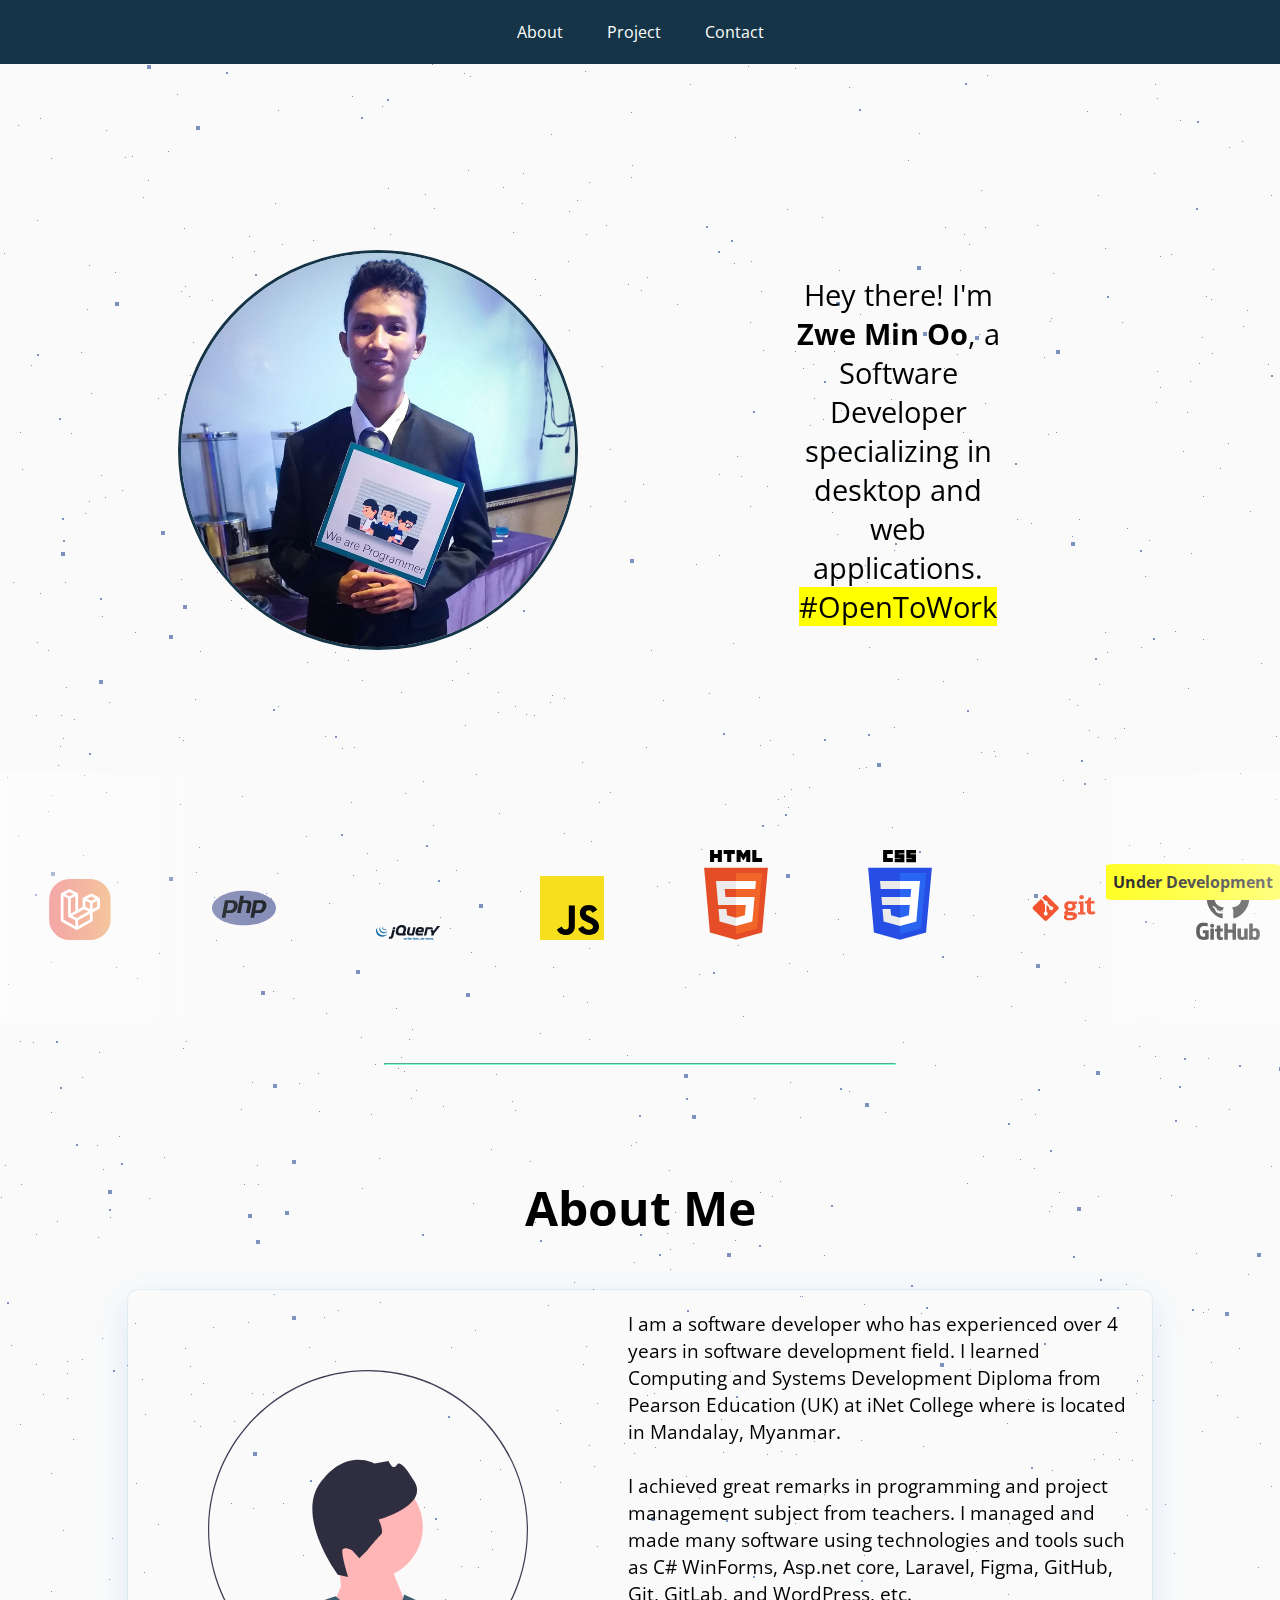
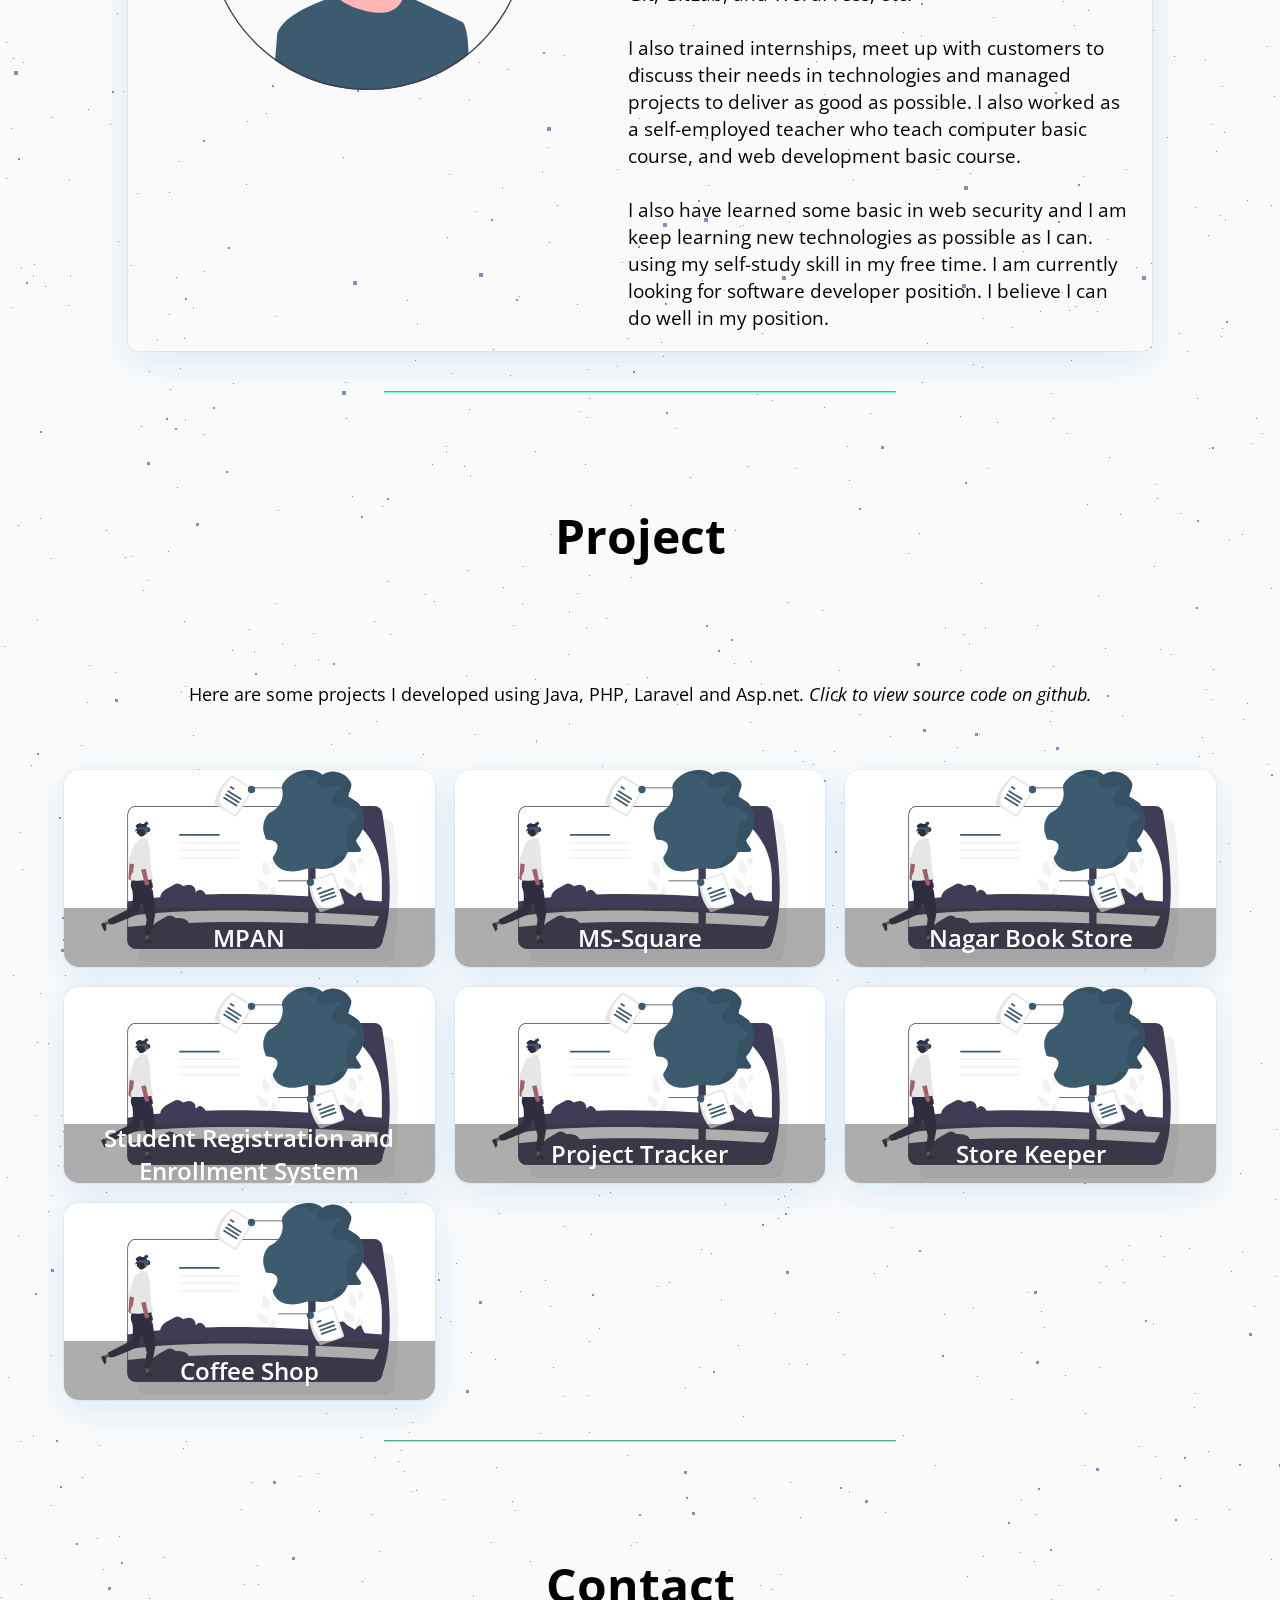
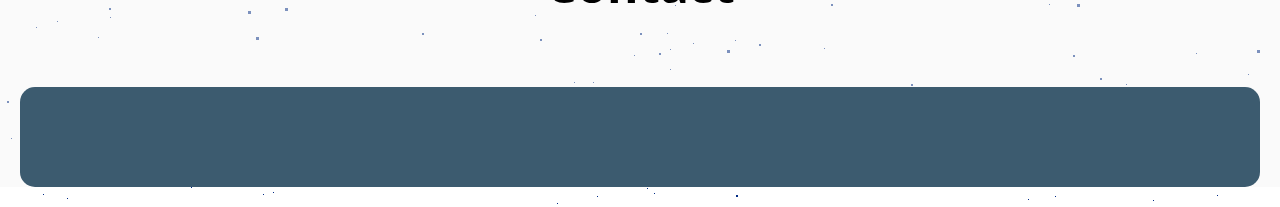
==== commit d64e40a9: "feat: Tech logo added" ====
--- a/index.html
+++ b/index.html
@@ -50,7 +50,7 @@
         </ul>
       </nav>
       <section class="page home">
-        <div class="grid-container gcol-md-3 profile-body float-animate">
+        <div class="grid-container gcol-md-2 profile-body float-animate">
           <div class="profile-div">
             <img src="assets/images/profile-suit.jpg" class="profile-img" />
           </div>
@@ -62,11 +62,47 @@
             </p>
           </div>
         </div>
-      </section>
-      <p class="text-center">
-        HTML, CSS, Bootstrap, Tailwind, JavaScript, JQuery, React, C#, Asp.net,
-        PHP, Laravel, SQL, MySQl, MS SQL SERVER, Java, WinForms
-      </p>
+        <div class="logos">
+          <div class="logo-items">
+            <img src="assets/images/tach_logo/laravel.svg" />
+            <img src="assets/images/tach_logo/php.svg" />
+            <img src="assets/images/tach_logo/jquery.svg" />
+            <img src="assets/images/tach_logo/javascript.svg" />
+            <img src="assets/images/tach_logo/html.svg" />
+            <img src="assets/images/tach_logo/css.svg" />
+            <img src="assets/images/tach_logo/git.svg" />
+            <img src="assets/images/tach_logo/github.svg" />
+            <img src="assets/images/tach_logo/mysql.svg" />
+            <img src="assets/images/tach_logo/msqlserver.svg" />
+            <img src="assets/images/tach_logo/postman.svg" />
+            <img src="assets/images/tach_logo/react.svg" />
+            <img src="assets/images/tach_logo/tailwind.svg" />
+            <img src="assets/images/tach_logo/bootstrap.svg" />
+            <img src="assets/images/tach_logo/vscode.svg" />
+            <img src="assets/images/tach_logo/visualstudio.svg" />
+            <img src="assets/images/tach_logo/dotnet.svg" />
+          </div>
+          <div class="logo-items">
+            <img src="assets/images/tach_logo/laravel.svg" />
+            <img src="assets/images/tach_logo/php.svg" />
+            <img src="assets/images/tach_logo/jquery.svg" />
+            <img src="assets/images/tach_logo/javascript.svg" />
+            <img src="assets/images/tach_logo/html.svg" />
+            <img src="assets/images/tach_logo/css.svg" />
+            <img src="assets/images/tach_logo/git.svg" />
+            <img src="assets/images/tach_logo/github.svg" />
+            <img src="assets/images/tach_logo/mysql.svg" />
+            <img src="assets/images/tach_logo/msqlserver.svg" />
+            <img src="assets/images/tach_logo/postman.svg" />
+            <img src="assets/images/tach_logo/react.svg" />
+            <img src="assets/images/tach_logo/tailwind.svg" />
+            <img src="assets/images/tach_logo/bootstrap.svg" />
+            <img src="assets/images/tach_logo/vscode.svg" />
+            <img src="assets/images/tach_logo/visualstudio.svg" />
+            <img src="assets/images/tach_logo/dotnet.svg" />
+          </div>
+        </div>
+      </section>
       <hr class="hr-short" />
       <section class="page" id="about">
         <div class="page-title">
--- a/assets/css/style.css
+++ b/assets/css/style.css
@@ -264,6 +264,65 @@
   border-radius: 5%;
 }
 
+@keyframes slides {
+  from {
+    transform: translateX(0);
+  }
+  to {
+    transform: translateX(-100%);
+  }
+}
+
+.logos {
+  overflow: hidden;
+  padding: 30px 0px;
+  white-space: nowrap;
+  position: relative;
+  margin-top: -10%;
+}
+
+.logos:before,
+.logos:after {
+  position: absolute;
+  top: 0;
+  content: "";
+  width: 250px;
+  height: 100%;
+  z-index: 2;
+}
+
+.logos:before {
+  left: 0;
+  background: linear-gradient(
+    to left,
+    rgba(255, 255, 255, 0),
+    rgb(255, 255, 255, 0.5)
+  );
+}
+
+.logos:after {
+  right: 0;
+  background: linear-gradient(
+    to right,
+    rgba(255, 255, 255, 0),
+    rgb(255, 255, 255, 0.5)
+  );
+}
+
+.logo-items {
+  display: inline-block;
+  animation: 35s slides infinite linear;
+}
+
+.logos:hover .logo-items {
+  animation-play-state: paused;
+}
+
+.logo-items img {
+  width: 10rem;
+  padding: 3rem;
+}
+
 .float-animate {
   animation: floating 3s ease-in-out infinite;
 }
@@ -323,4 +382,9 @@
   .description-div p {
     padding: 15px;
   }
-}
+
+  .logo-items img {
+    width: 9rem;
+    padding: 3rem;
+  }
+}
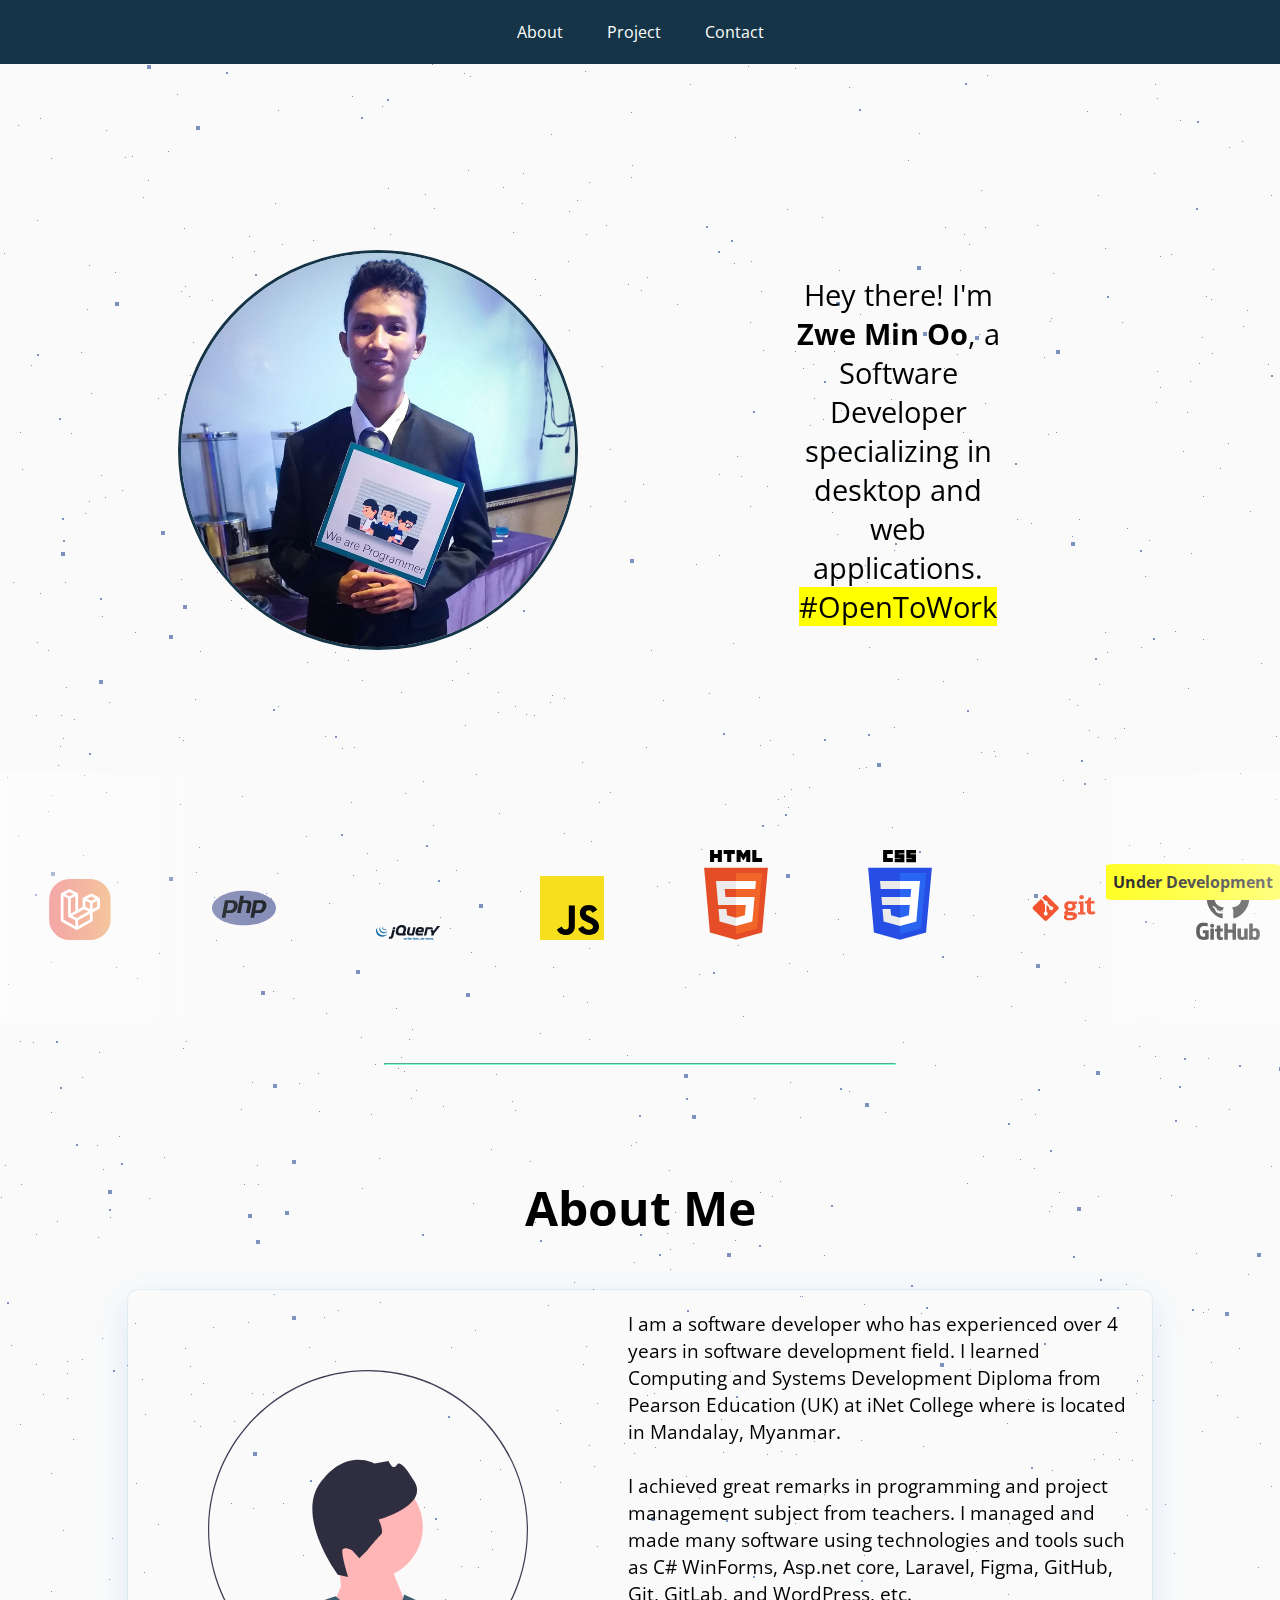
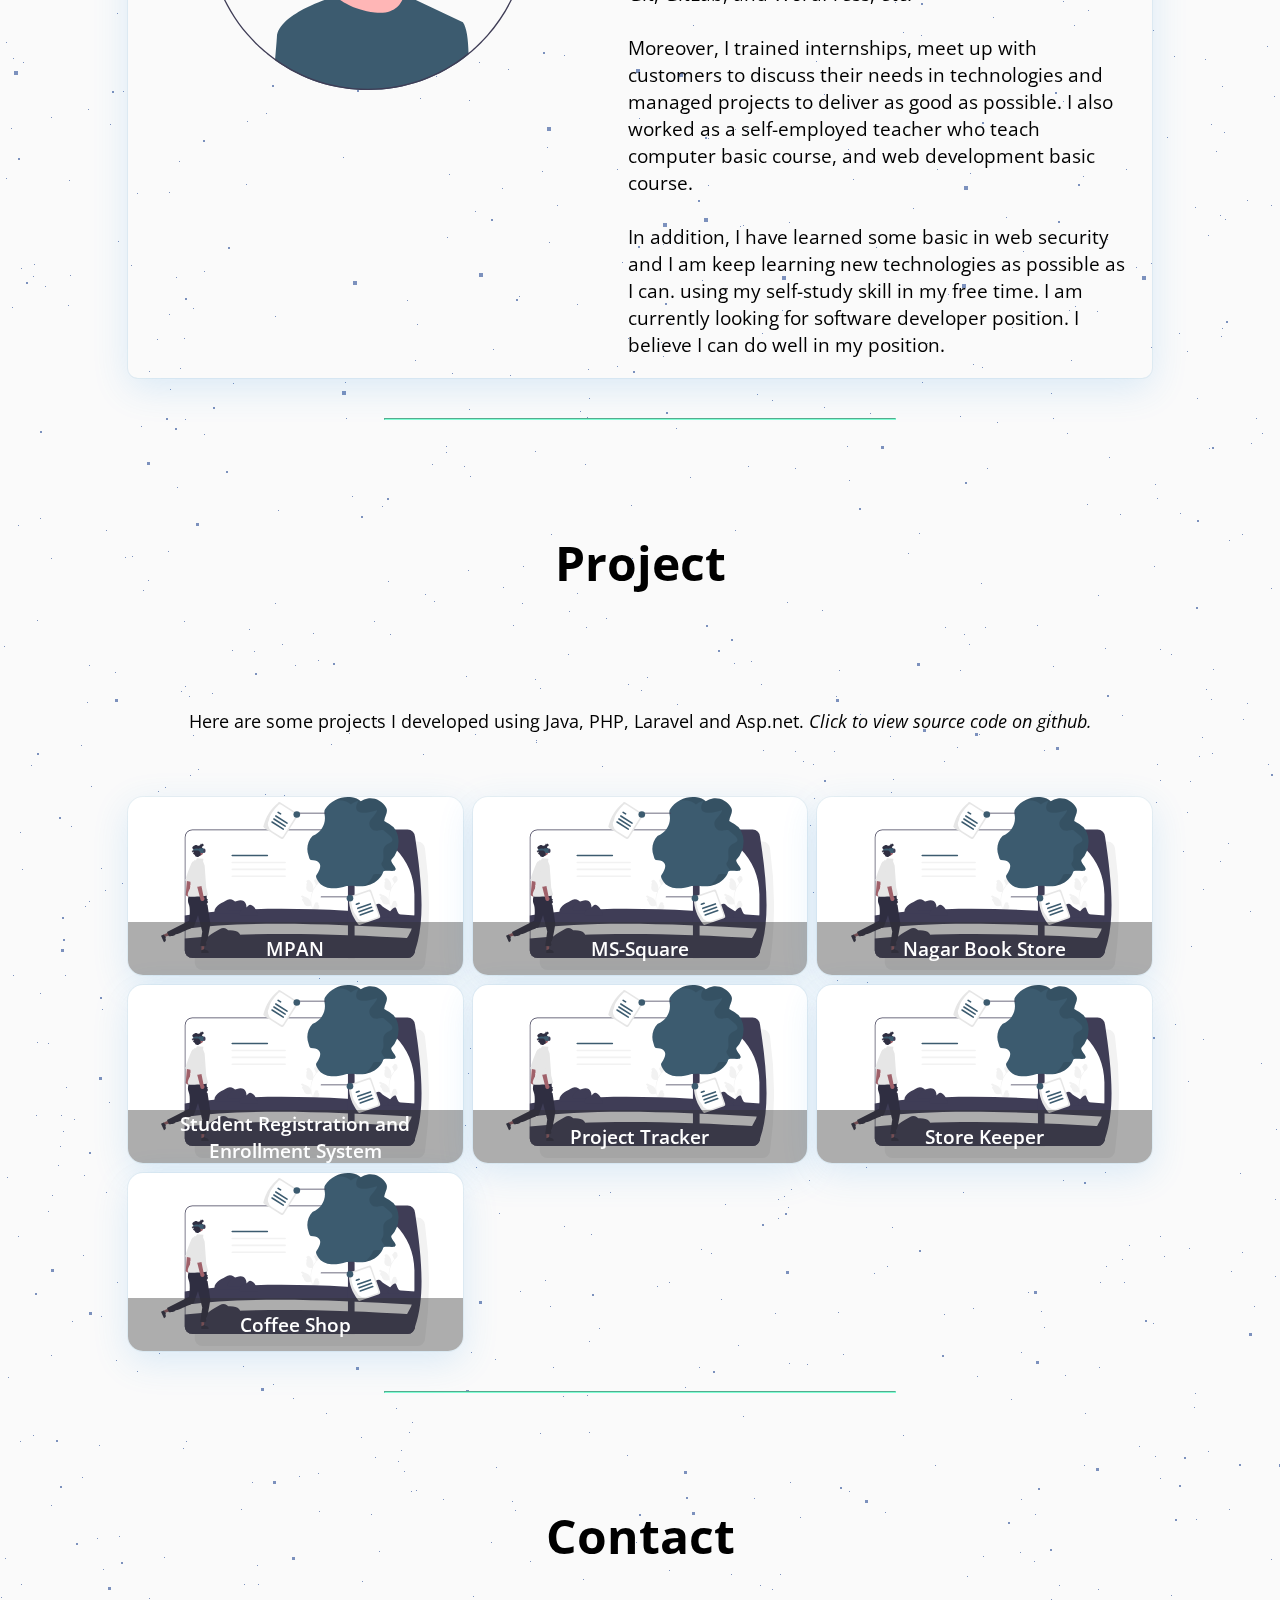
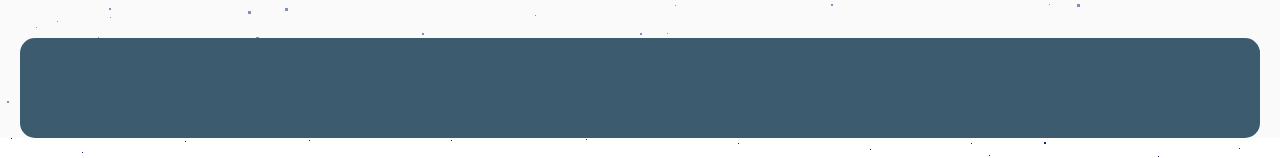
==== commit 7ee4c836: "Fixed: Sentence and Project card size" ====
--- a/index.html
+++ b/index.html
@@ -44,9 +44,15 @@
     <div class="main">
       <nav>
         <ul>
-          <li><a href="#about">About</a></li>
-          <li><a href="#project">Project</a></li>
-          <li><a href="#contact">Contact</a></li>
+          <li>
+            <a href="#about"><i class="fa-solid fa-user"></i>About</a>
+          </li>
+          <li>
+            <a href="#project"><i class="fa-solid fa-suitcase"></i>Project</a>
+          </li>
+          <li>
+            <a href="#contact"><i class="fa-solid fa-envelope"></i>Contact</a>
+          </li>
         </ul>
       </nav>
       <section class="page home">
@@ -109,10 +115,10 @@
           <h2>About Me</h2>
         </div>
         <div class="grid-container gcol-md-2 box-style w-8 m-auto">
-          <div class="text-center float-animate">
+          <div class="text-center">
             <img
               src="assets/images/undraw_male_avatar_g98d.svg"
-              class="about-img"
+              class="about-img float-animate"
             />
           </div>
           <div class="about-description">
@@ -125,14 +131,14 @@
               subject from teachers. I managed and made many software using
               technologies and tools such as C# WinForms, Asp.net core, Laravel,
               Figma, GitHub, Git, GitLab, and WordPress, etc. <br /><br />
-              I also trained internships, meet up with customers to discuss
+              Moreover, I trained internships, meet up with customers to discuss
               their needs in technologies and managed projects to deliver as
               good as possible. I also worked as a self-employed teacher who
               teach computer basic course, and web development basic course.
-              <br /><br />I also have learned some basic in web security and I
-              am keep learning new technologies as possible as I can. using my
-              self-study skill in my free time. I am currently looking for
-              software developer position. I believe I can do well in my
+              <br /><br />In addition, I have learned some basic in web security
+              and I am keep learning new technologies as possible as I can.
+              using my self-study skill in my free time. I am currently looking
+              for software developer position. I believe I can do well in my
               position.
             </p>
           </div>
--- a/assets/css/style.css
+++ b/assets/css/style.css
@@ -60,6 +60,10 @@
   text-decoration: none;
   transition-duration: 600ms;
   cursor: crosshair;
+
+  i {
+    visibility: hidden;
+  }
 }
 
 nav ul li a:hover {
@@ -141,8 +145,8 @@
 }
 
 .project-body {
-  gap: 20px;
-  padding: 0 5% 0 5%;
+  gap: 10px;
+  padding: 0 10% 0 10%;
 }
 
 .project-card {
@@ -181,7 +185,7 @@
   align-items: center;
   justify-content: center;
   background-color: rgba(50, 50, 50, 0.4);
-  font-size: 1.5em;
+  font-size: 1.2em;
   font-weight: 600;
   color: white;
 }
@@ -342,14 +346,37 @@
 /* Media query for phones */
 @media only screen and (max-width: 768px) {
   nav {
-    display: none;
-  }
-
+    display: inline-block;
+    position: fixed;
+    bottom: 0;
+  }
+  nav ul {
+    text-align: center;
+    li {
+      a {
+        display: flex;
+        flex-direction: column;
+        font-size: small;
+        i {
+          font-size: medium;
+          visibility: visible;
+        }
+      }
+    }
+  }
+  nav ul li a:hover {
+    font-size: small;
+    font-weight: bold;
+    background-color: whitesmoke;
+    border-radius: 5%;
+    color: rgba(var(--r), var(--g), var(--b), 1);
+    box-shadow: rgb(38, 57, 77) 0px 20px 30px -10px;
+  }
   html,
   body {
     width: 100%;
     height: 100%;
-    margin: 0;
+    margin: 0 0 15% 0;
     padding: 0;
     overflow-x: hidden;
   }
@@ -387,4 +414,10 @@
     width: 9rem;
     padding: 3rem;
   }
-}
+
+  .dev-mode {
+    top: 0;
+    bottom: auto;
+    opacity: 0.3;
+  }
+}
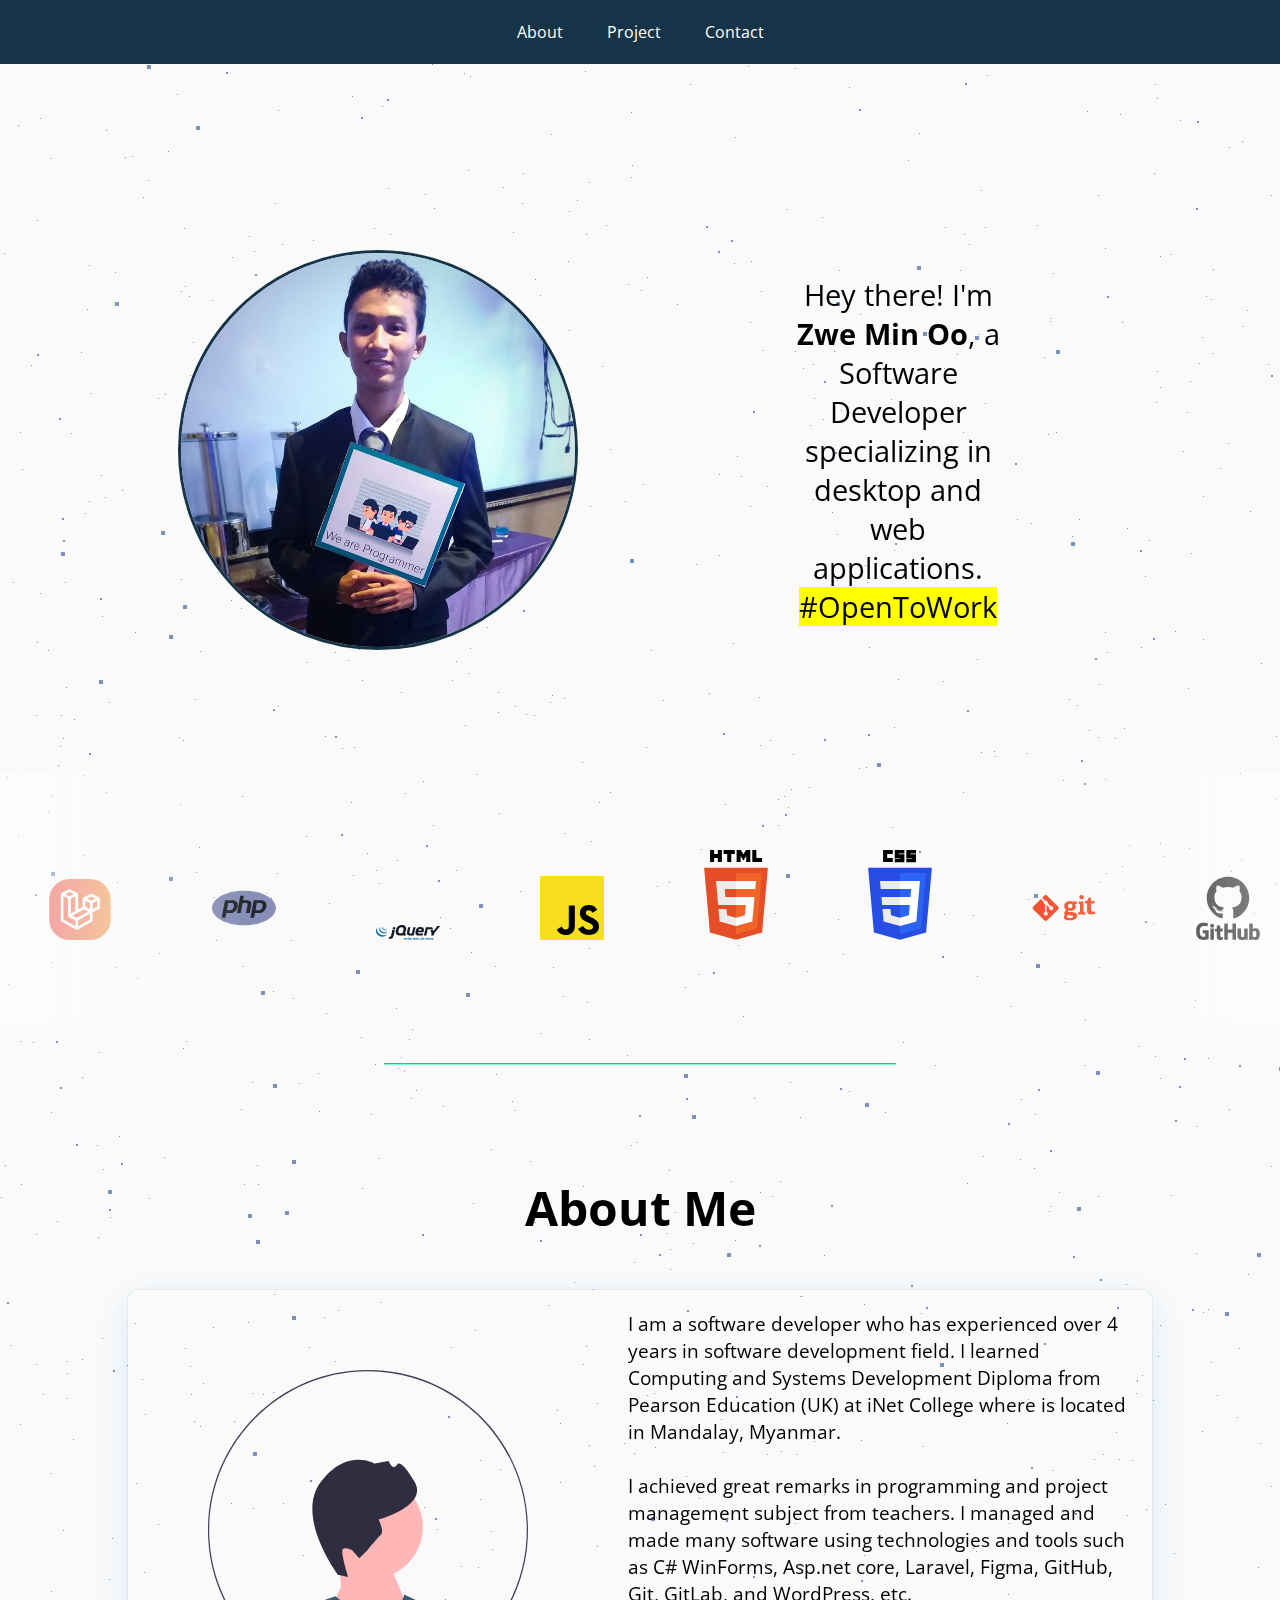
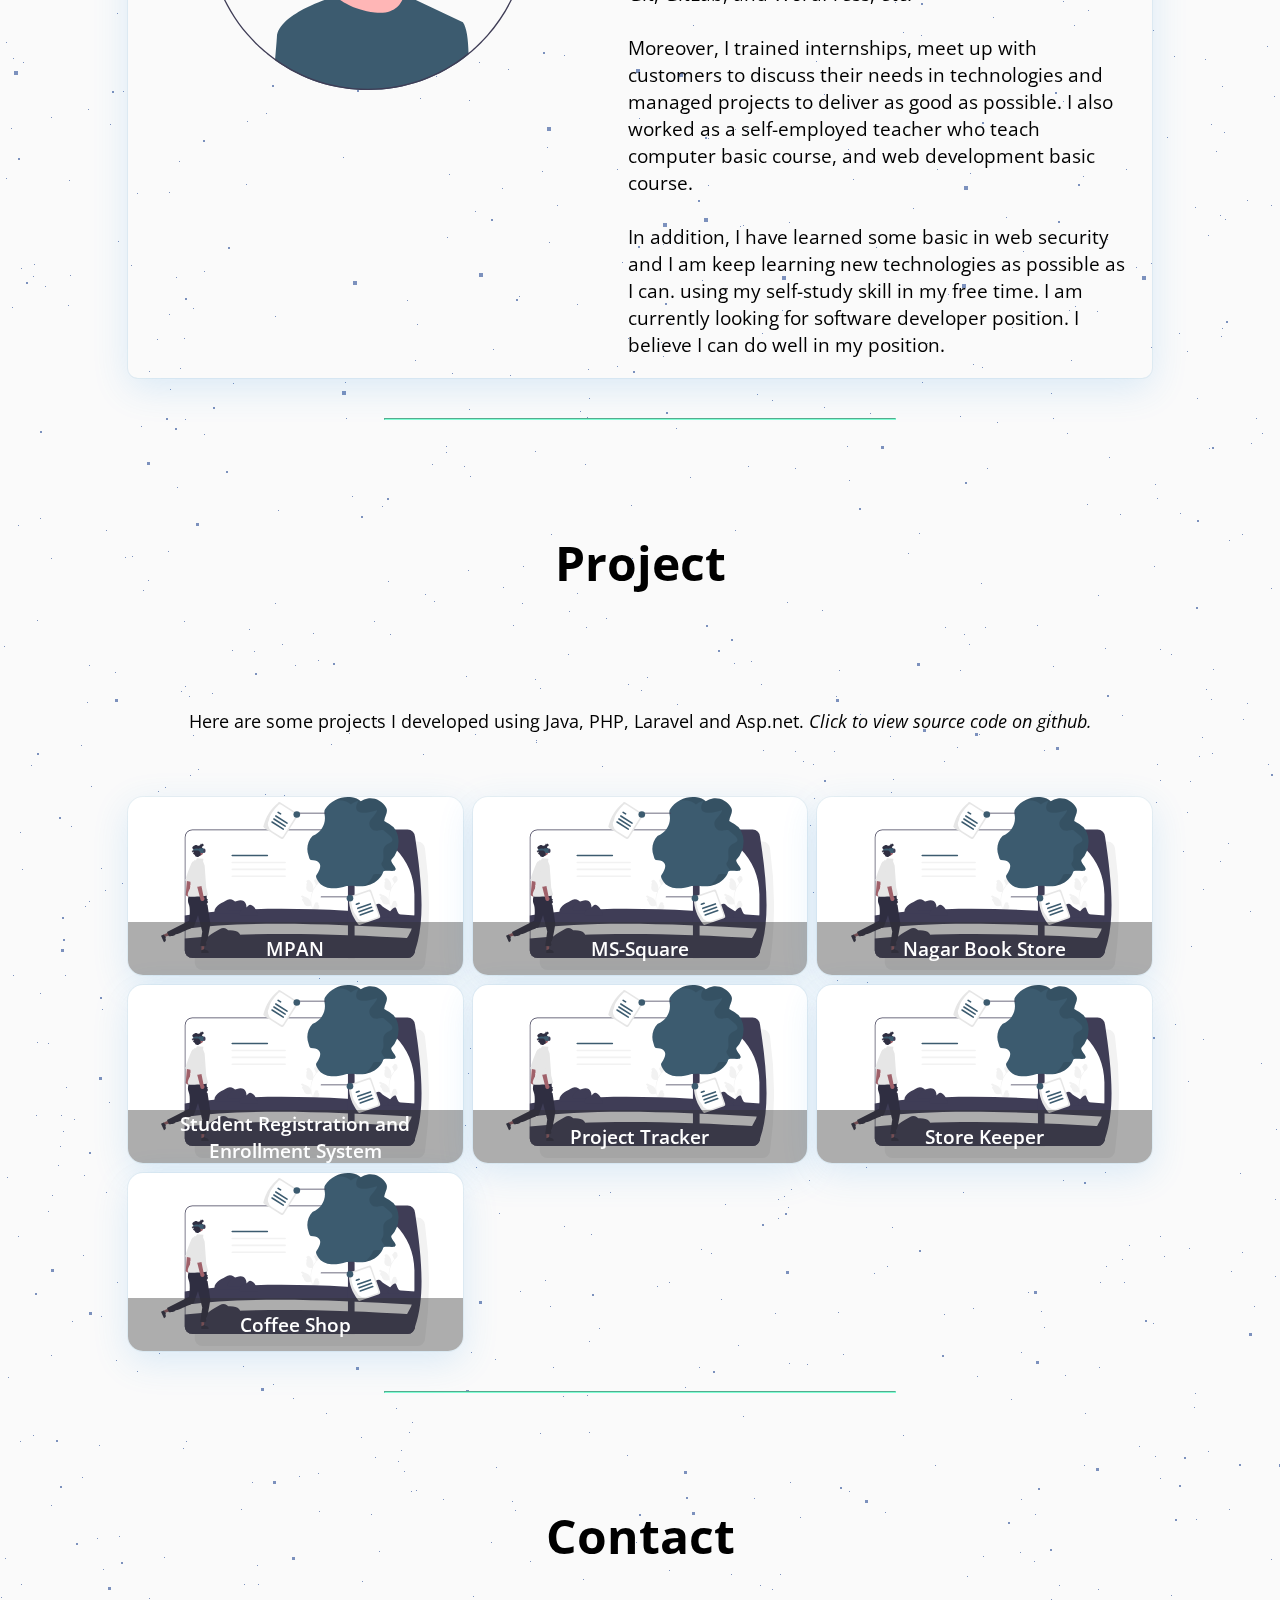
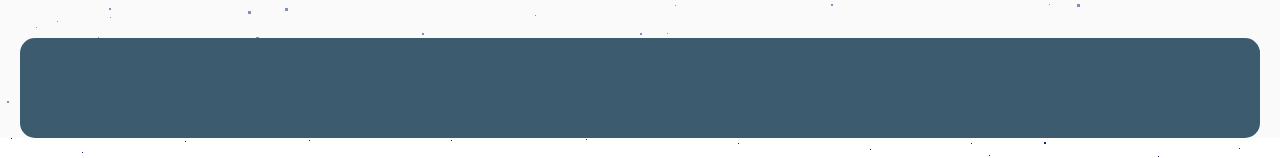
==== commit ffaee1fa: "Fix: Remove under development" ====
--- a/index.html
+++ b/index.html
@@ -285,7 +285,7 @@
           </div>
         </div>
       </section>
-      <div class="dev-mode">Under Development</div>
+      <!-- <div class="dev-mode">Under Development</div> -->
     </div>
   </body>
 </html>
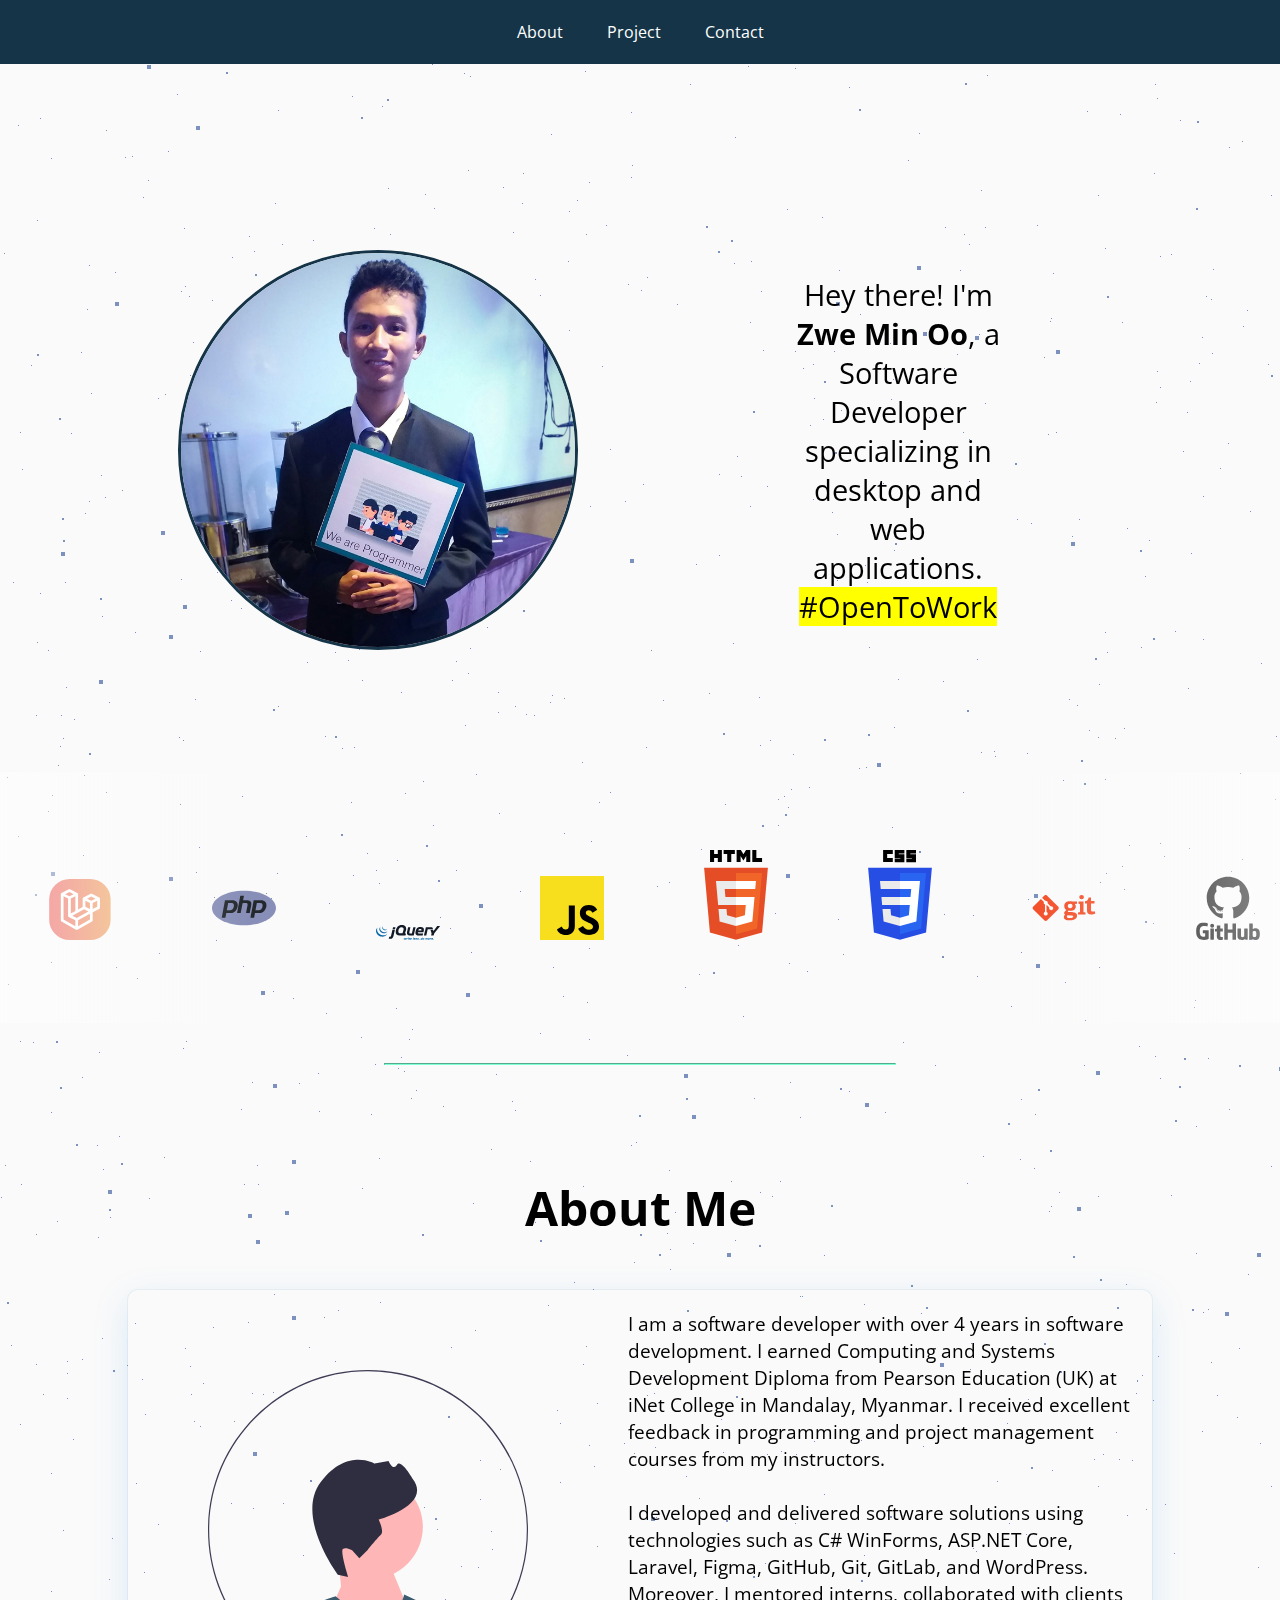
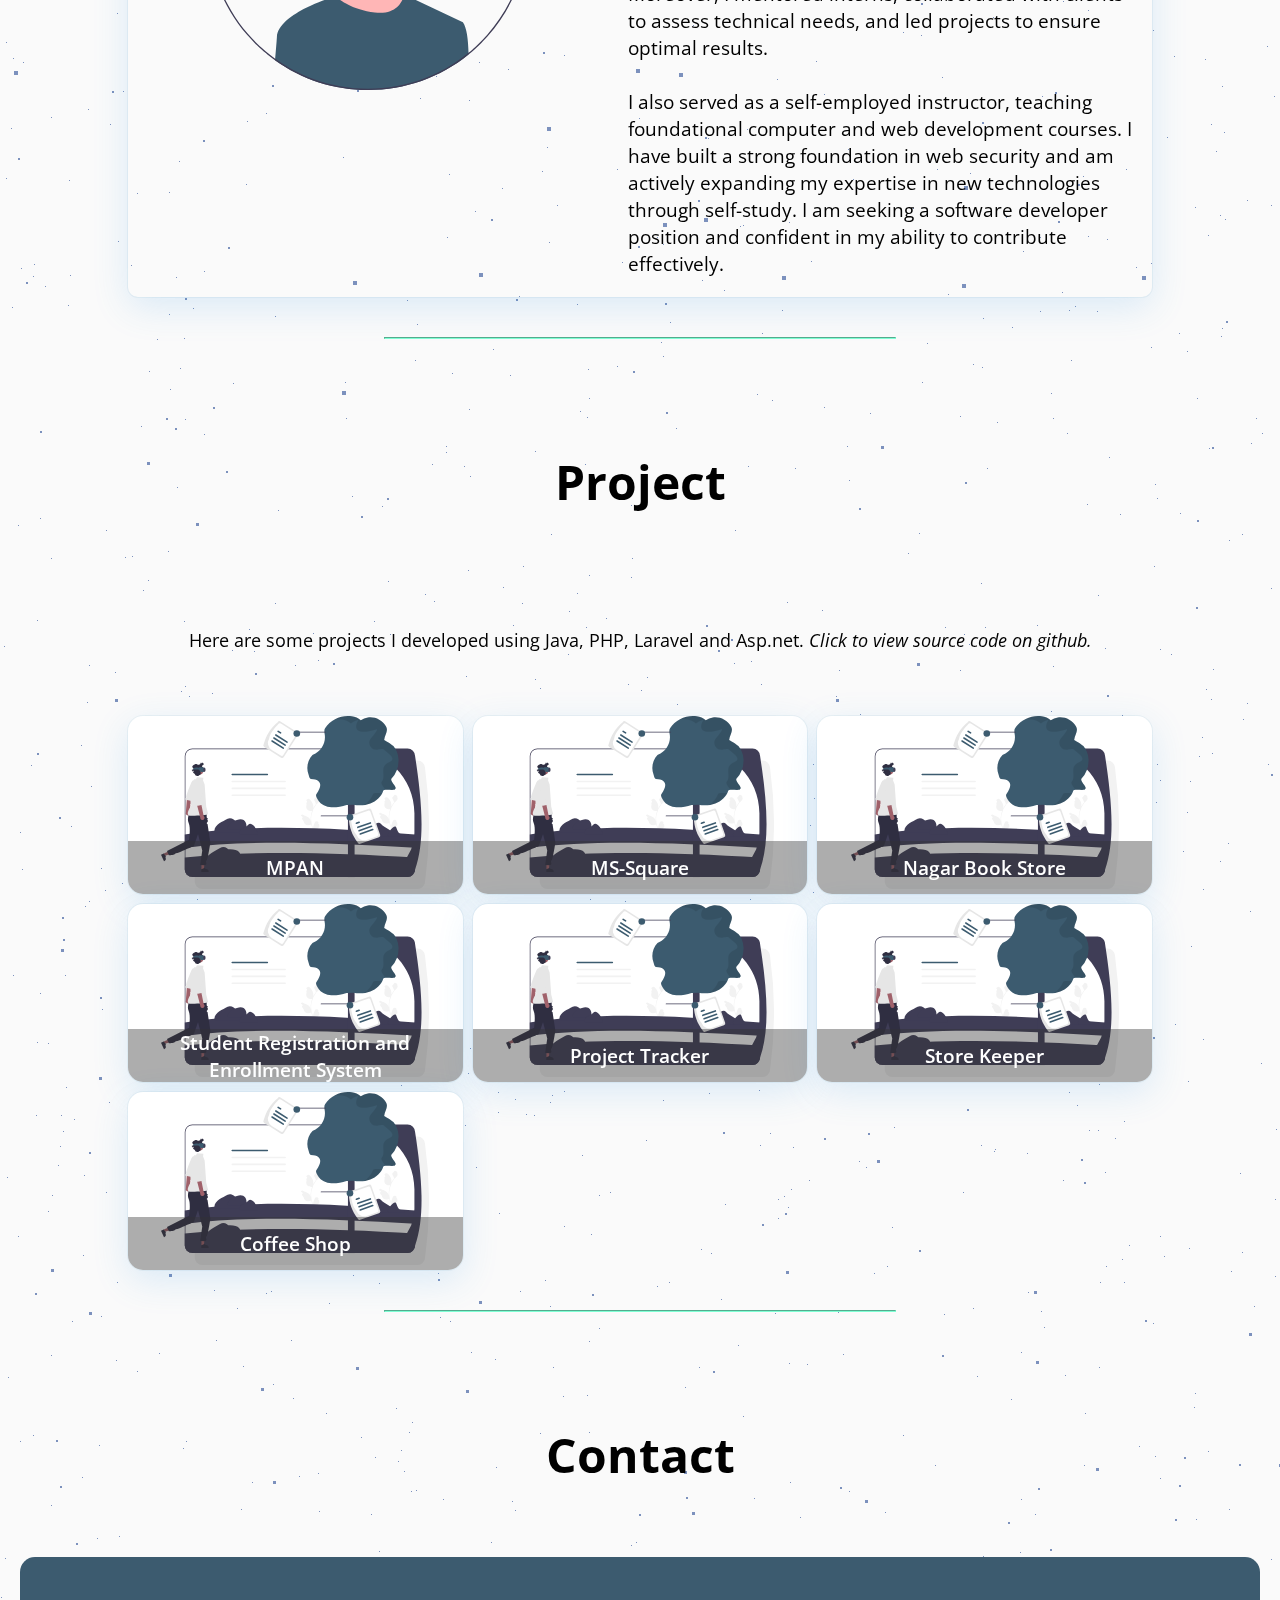
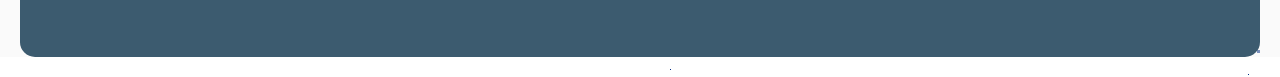
==== commit b1392ff0: "Feat: Updated about me description" ====
--- a/index.html
+++ b/index.html
@@ -123,23 +123,22 @@
           </div>
           <div class="about-description">
             <p>
-              I am a software developer who has experienced over 4 years in
-              software development field. I learned Computing and Systems
-              Development Diploma from Pearson Education (UK) at iNet College
-              where is located in Mandalay, Myanmar.<br /><br />
-              I achieved great remarks in programming and project management
-              subject from teachers. I managed and made many software using
-              technologies and tools such as C# WinForms, Asp.net core, Laravel,
-              Figma, GitHub, Git, GitLab, and WordPress, etc. <br /><br />
-              Moreover, I trained internships, meet up with customers to discuss
-              their needs in technologies and managed projects to deliver as
-              good as possible. I also worked as a self-employed teacher who
-              teach computer basic course, and web development basic course.
-              <br /><br />In addition, I have learned some basic in web security
-              and I am keep learning new technologies as possible as I can.
-              using my self-study skill in my free time. I am currently looking
-              for software developer position. I believe I can do well in my
-              position.
+              I am a software developer with over 4 years in software
+              development. I earned Computing and Systems Development Diploma
+              from Pearson Education (UK) at iNet College in Mandalay, Myanmar.
+              I received excellent feedback in programming and project
+              management courses from my instructors.<br /><br />
+              I developed and delivered software solutions using technologies
+              such as C# WinForms, ASP.NET Core, Laravel, Figma, GitHub, Git,
+              GitLab, and WordPress. Moreover, I mentored interns, collaborated
+              with clients to assess technical needs, and led projects to ensure
+              optimal results.<br /><br />
+              I also served as a self-employed instructor, teaching foundational
+              computer and web development courses. I have built a strong
+              foundation in web security and am actively expanding my expertise
+              in new technologies through self-study. I am seeking a software
+              developer position and confident in my ability to contribute
+              effectively.
             </p>
           </div>
         </div>
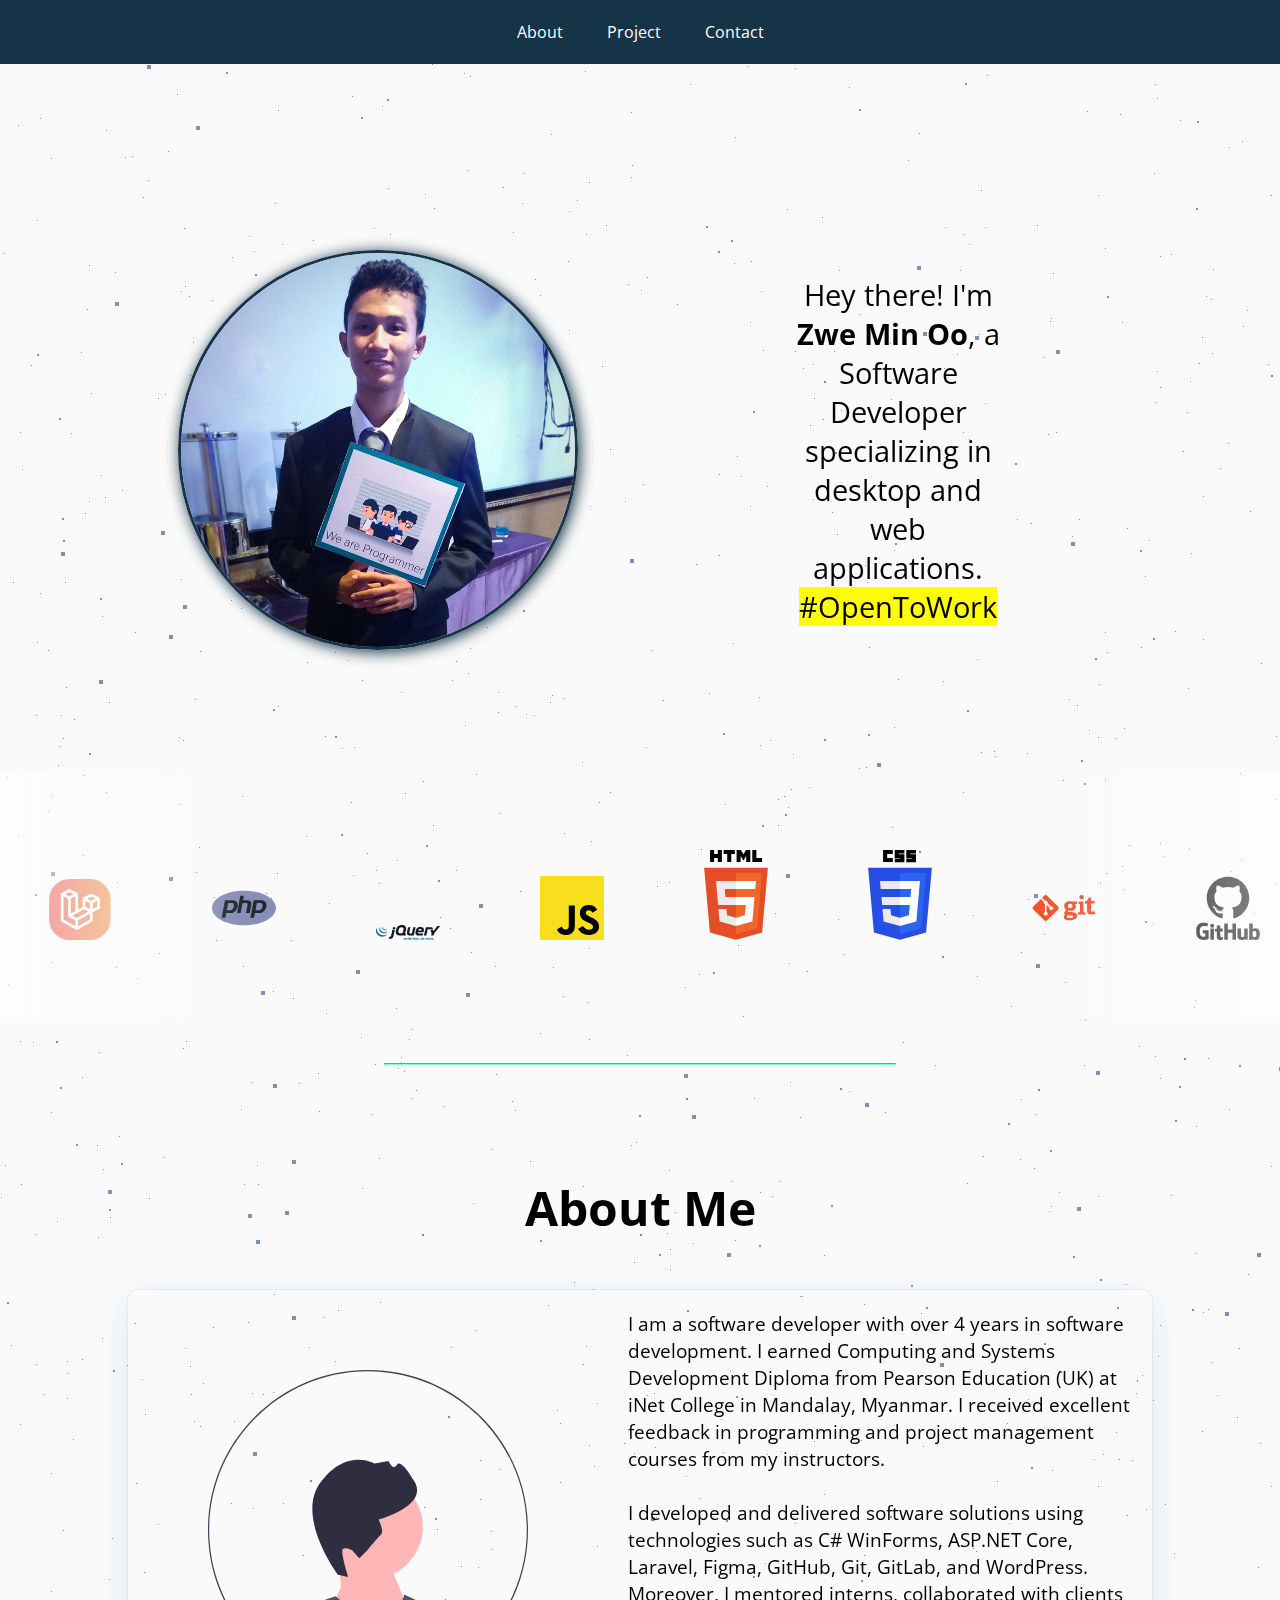
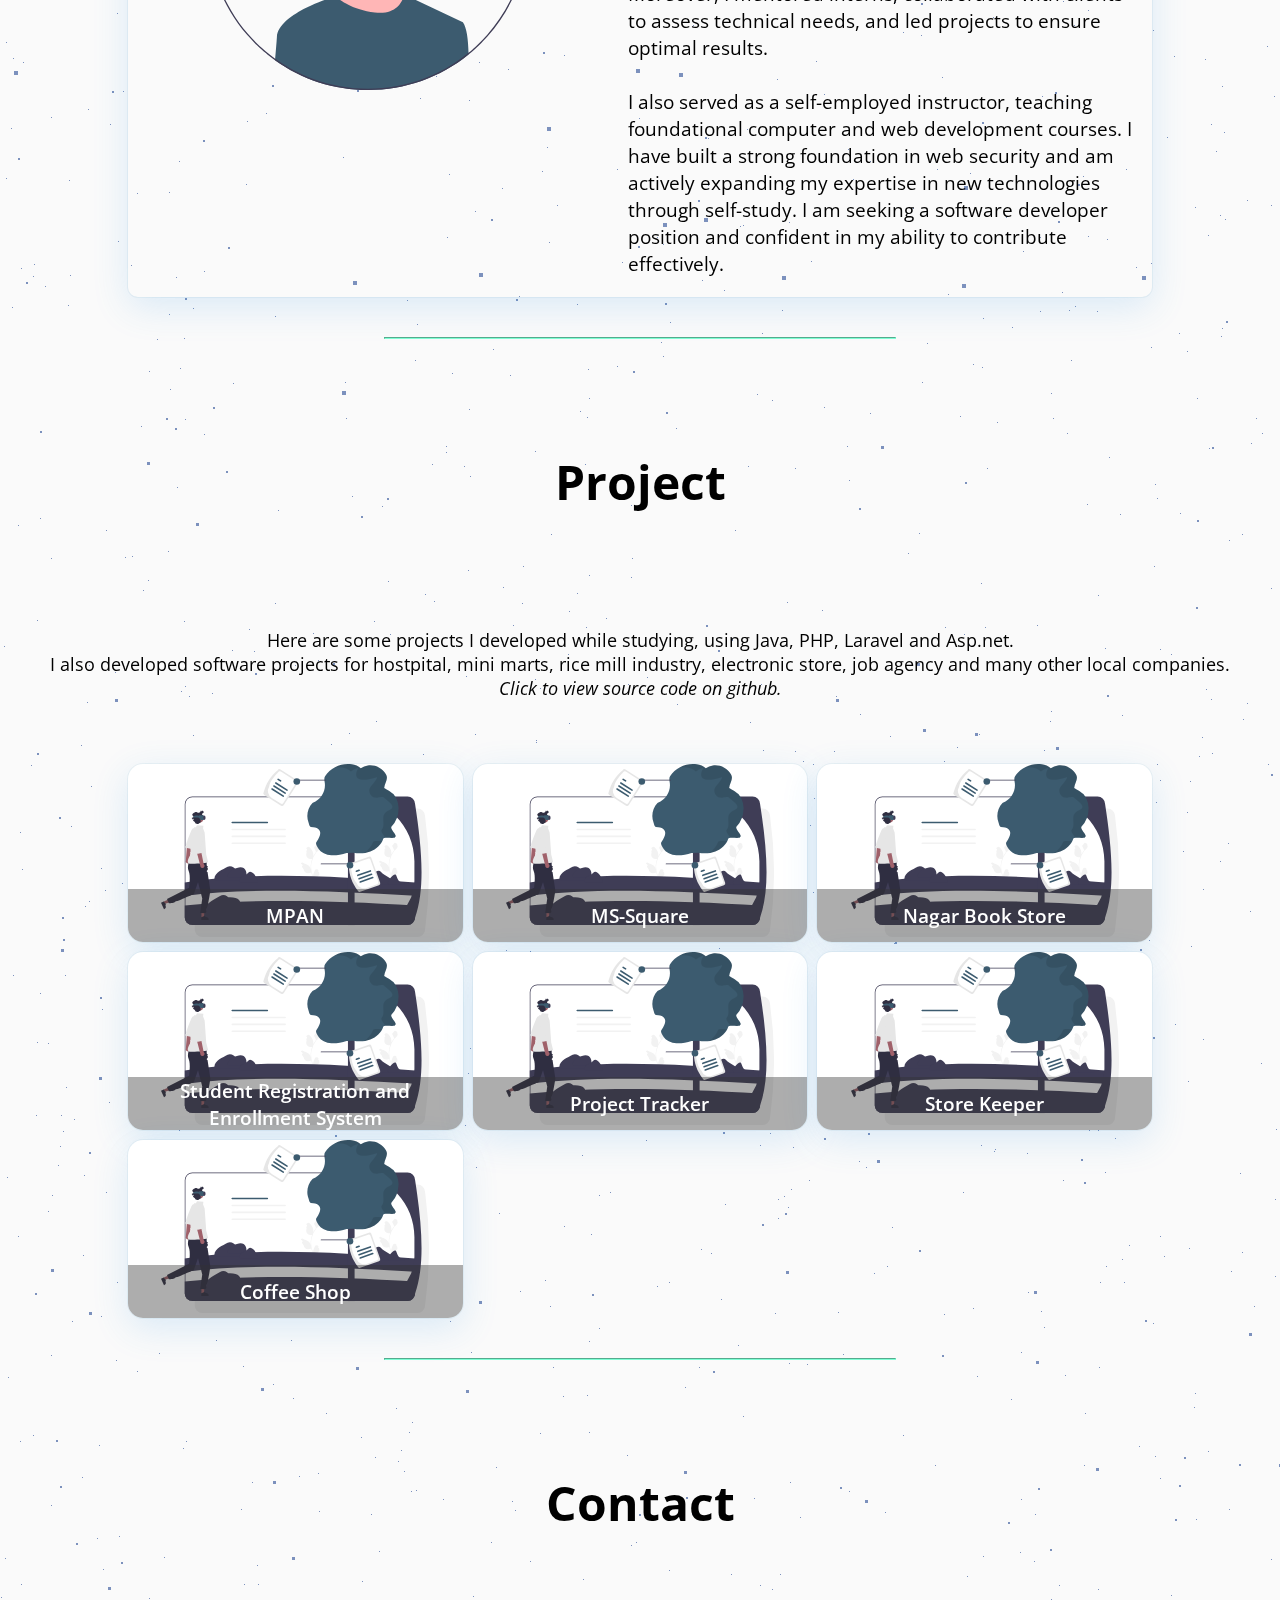
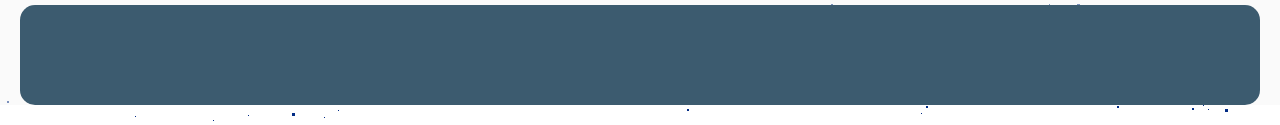
==== commit 08194ffd: "Fix: Added more about projects" ====
--- a/index.html
+++ b/index.html
@@ -150,8 +150,12 @@
           <div class="page-title"><h2>Project</h2></div>
           <div class="text-center my-5" style="font-size: large">
             <p>
-              Here are some projects I developed using Java, PHP, Laravel and
-              Asp.net. <i>Click to view source code on github.</i>
+              Here are some projects I developed while studying, using Java,
+              PHP, Laravel and Asp.net. <br />I also developed software projects
+              for hostpital, mini marts, rice mill industry, electronic store,
+              job agency and many other local companies.<br /><i
+                >Click to view source code on github.</i
+              >
             </p>
           </div>
           <div
@@ -284,6 +288,12 @@
           </div>
         </div>
       </section>
+      <div class="info">
+        <i
+          class="fa-solid fa-circle-info"
+          onclick="alert('This site is developed using just HTML and CSS from scratch without using external CSS and JavaScript library, and also designed to be responsive.')"
+        ></i>
+      </div>
       <!-- <div class="dev-mode">Under Development</div> -->
     </div>
   </body>
--- a/assets/css/style.css
+++ b/assets/css/style.css
@@ -90,6 +90,7 @@
   border-image: linear-gradient(to right, darkblue, cyan) 1;
   border-radius: 50%;
   border: 3px solid rgba(var(--r), var(--g), var(--b), 1);
+  box-shadow: rgba(var(--r), var(--g), var(--b), 1) 2px 2px 15px;
 }
 
 .profile-body {
@@ -266,6 +267,28 @@
   text-align: center;
   padding: 7px;
   border-radius: 5%;
+}
+
+.info {
+  position: fixed;
+  color: aqua;
+  font-weight: bold;
+  font-size: 2.6rem;
+  bottom: 0;
+  right: 0;
+  width: auto;
+  height: auto;
+  text-align: center;
+  padding: 7px;
+  border-radius: 5%;
+  z-index: 200;
+  -webkit-text-stroke-width: 1px;
+  -webkit-text-stroke-color: rgb(3, 194, 194);
+}
+
+.info:hover {
+  transition-duration: 1s;
+  font-size: 2.7rem;
 }
 
 @keyframes slides {
@@ -420,4 +443,13 @@
     bottom: auto;
     opacity: 0.3;
   }
-}
+
+  .info {
+    font-size: 2.4rem;
+    bottom: 4rem;
+  }
+
+  .info:hover {
+    font-size: 2.5rem;
+  }
+}
